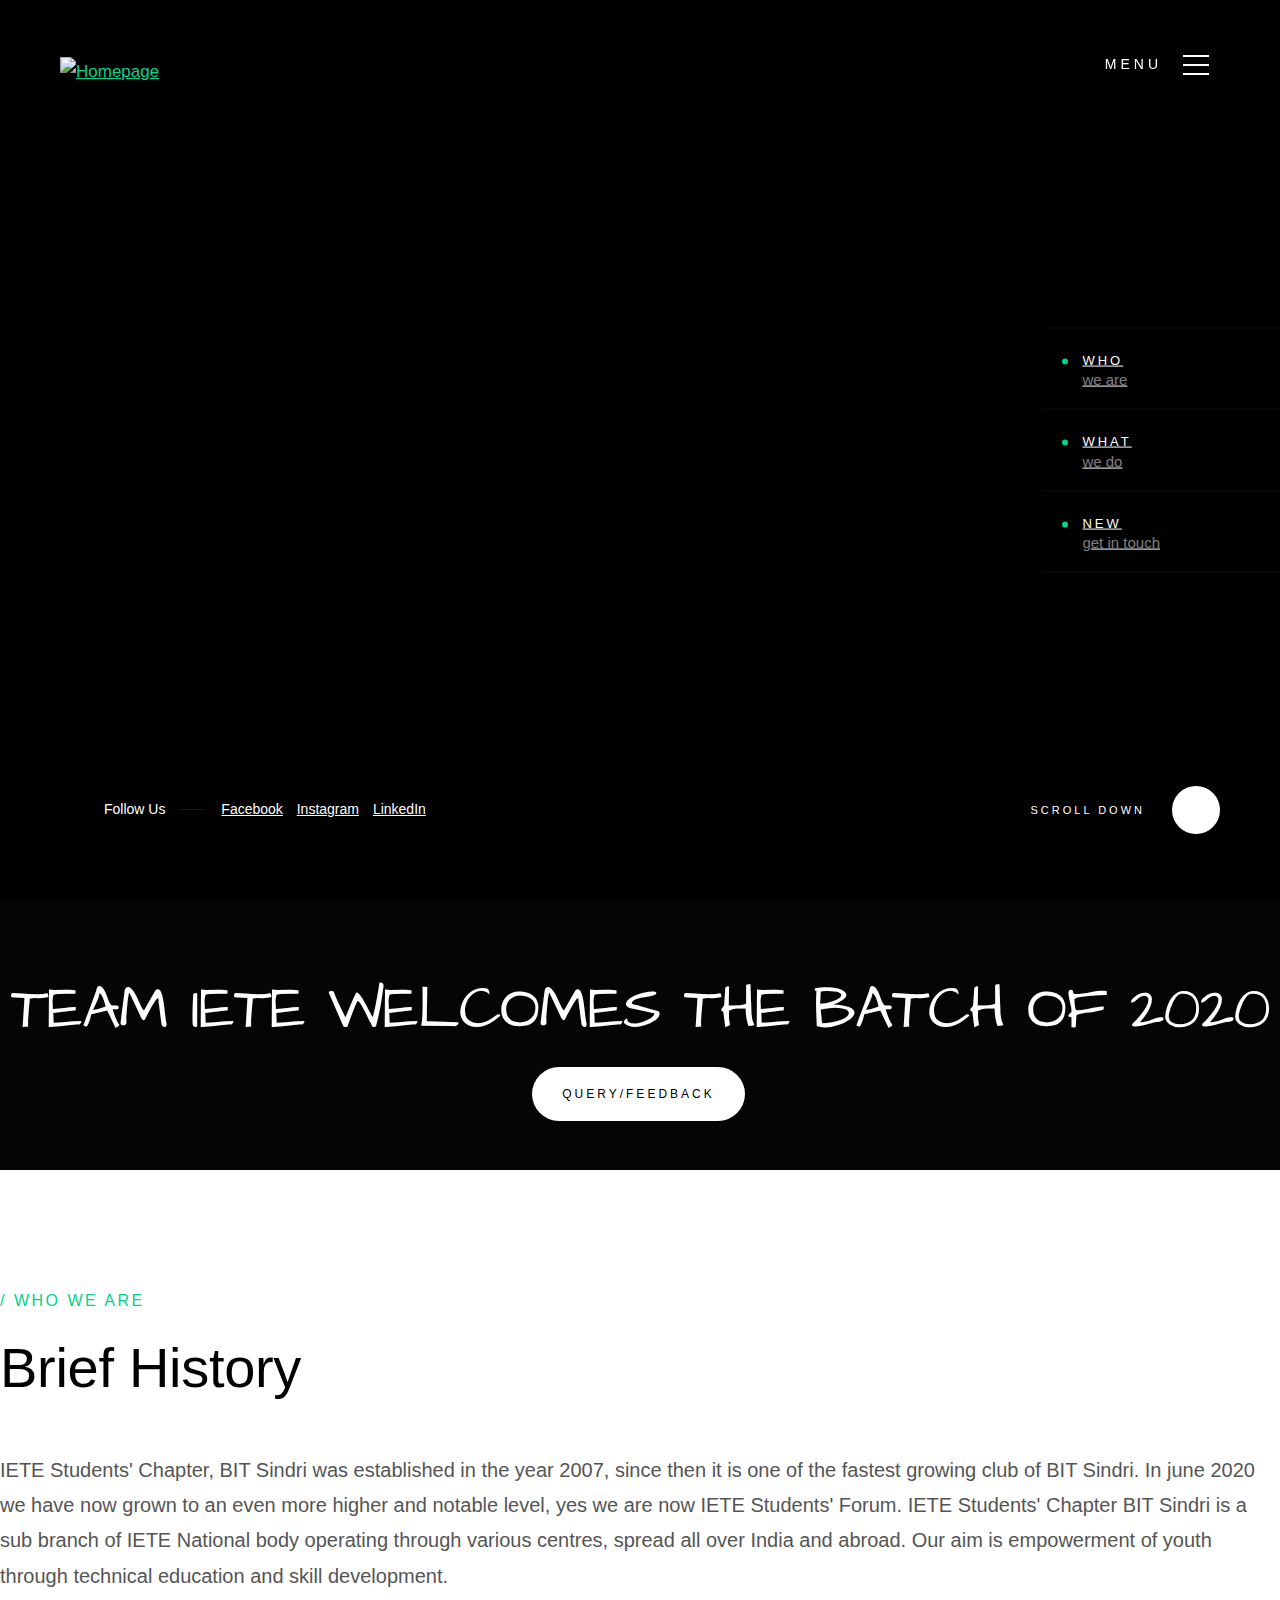
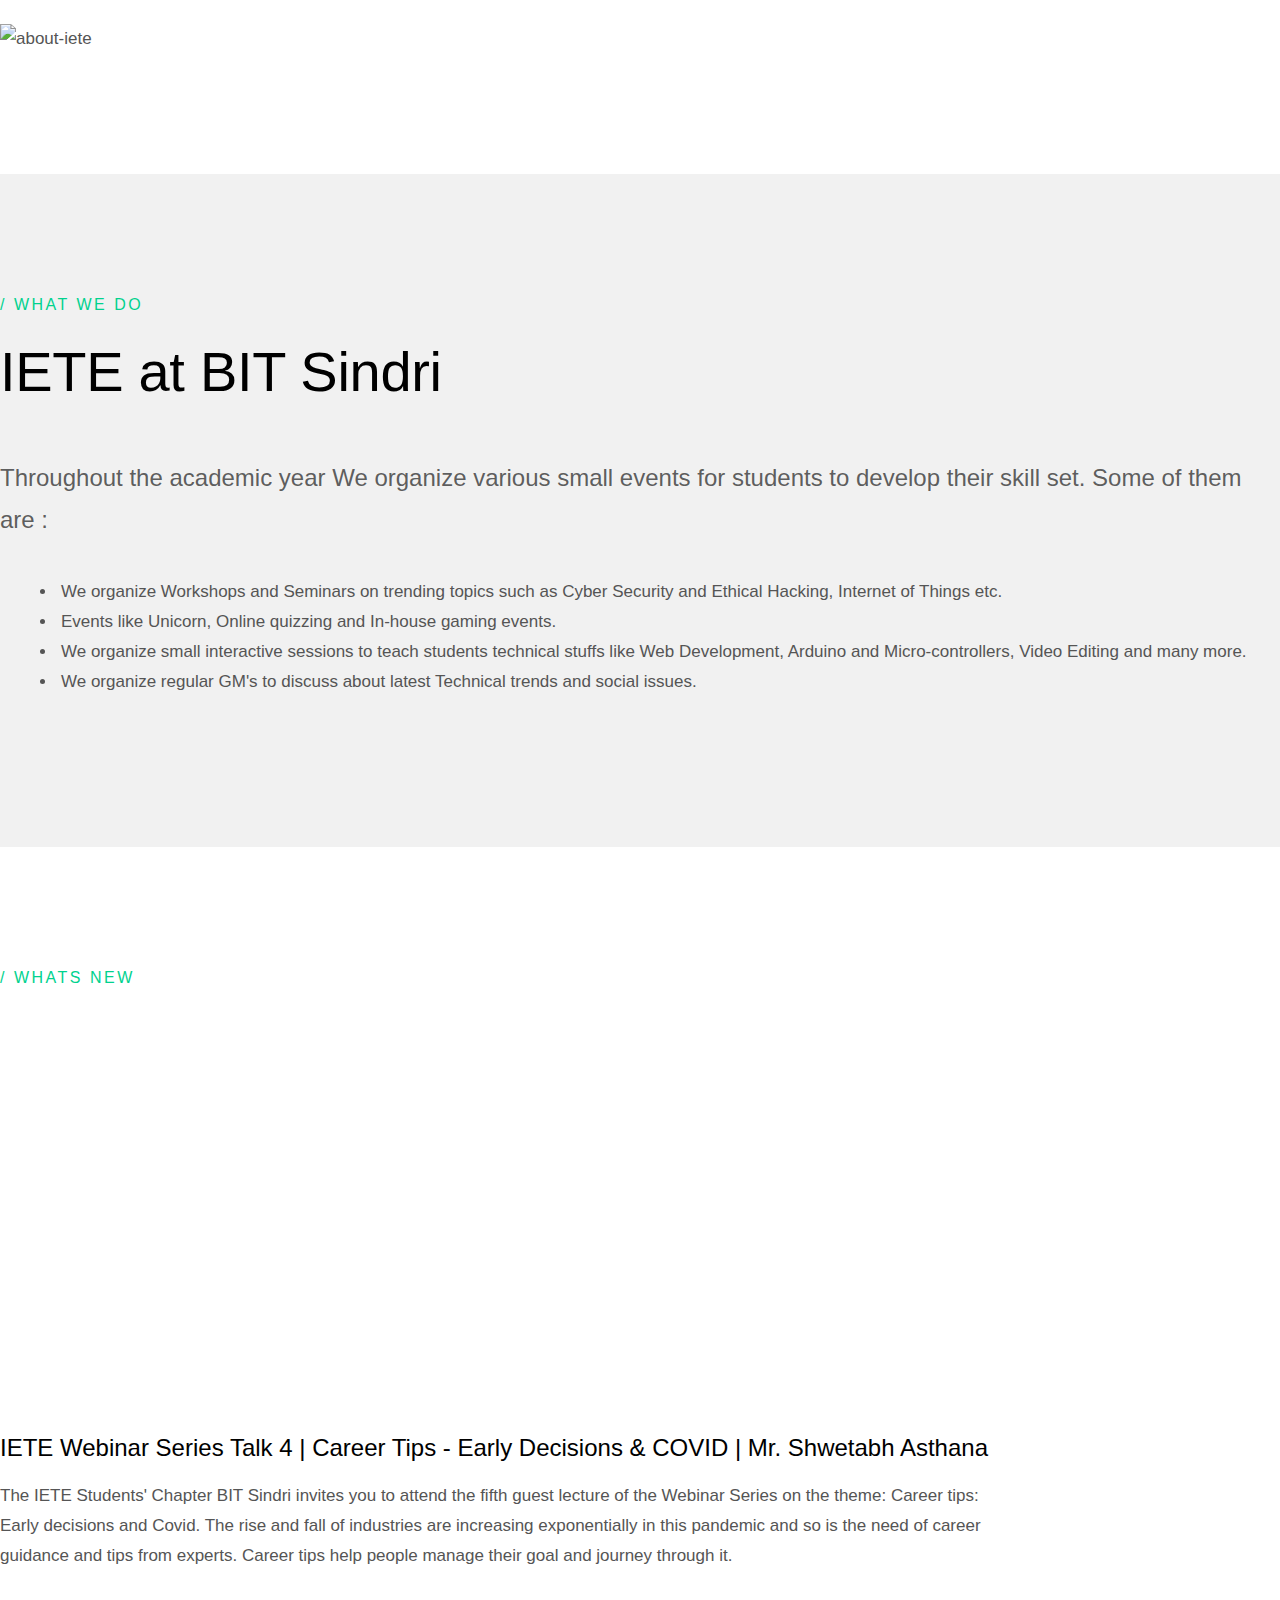
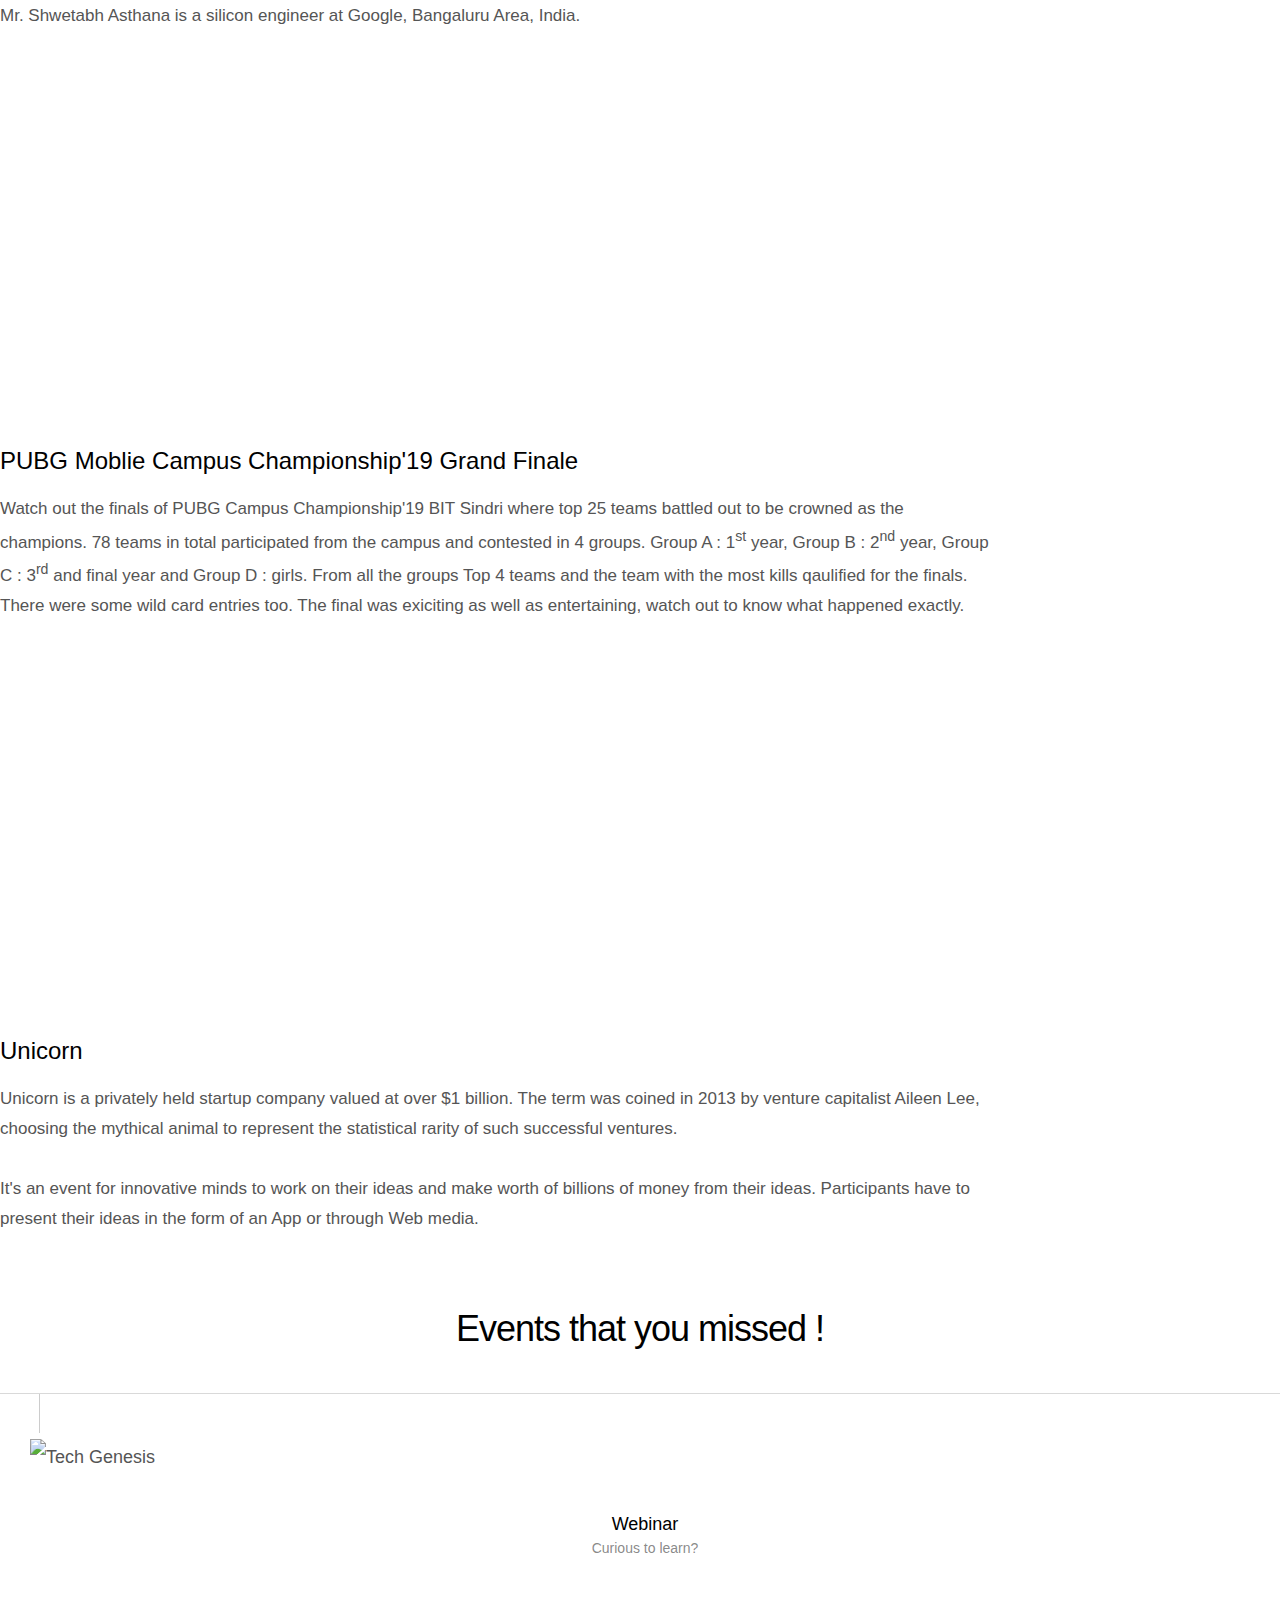
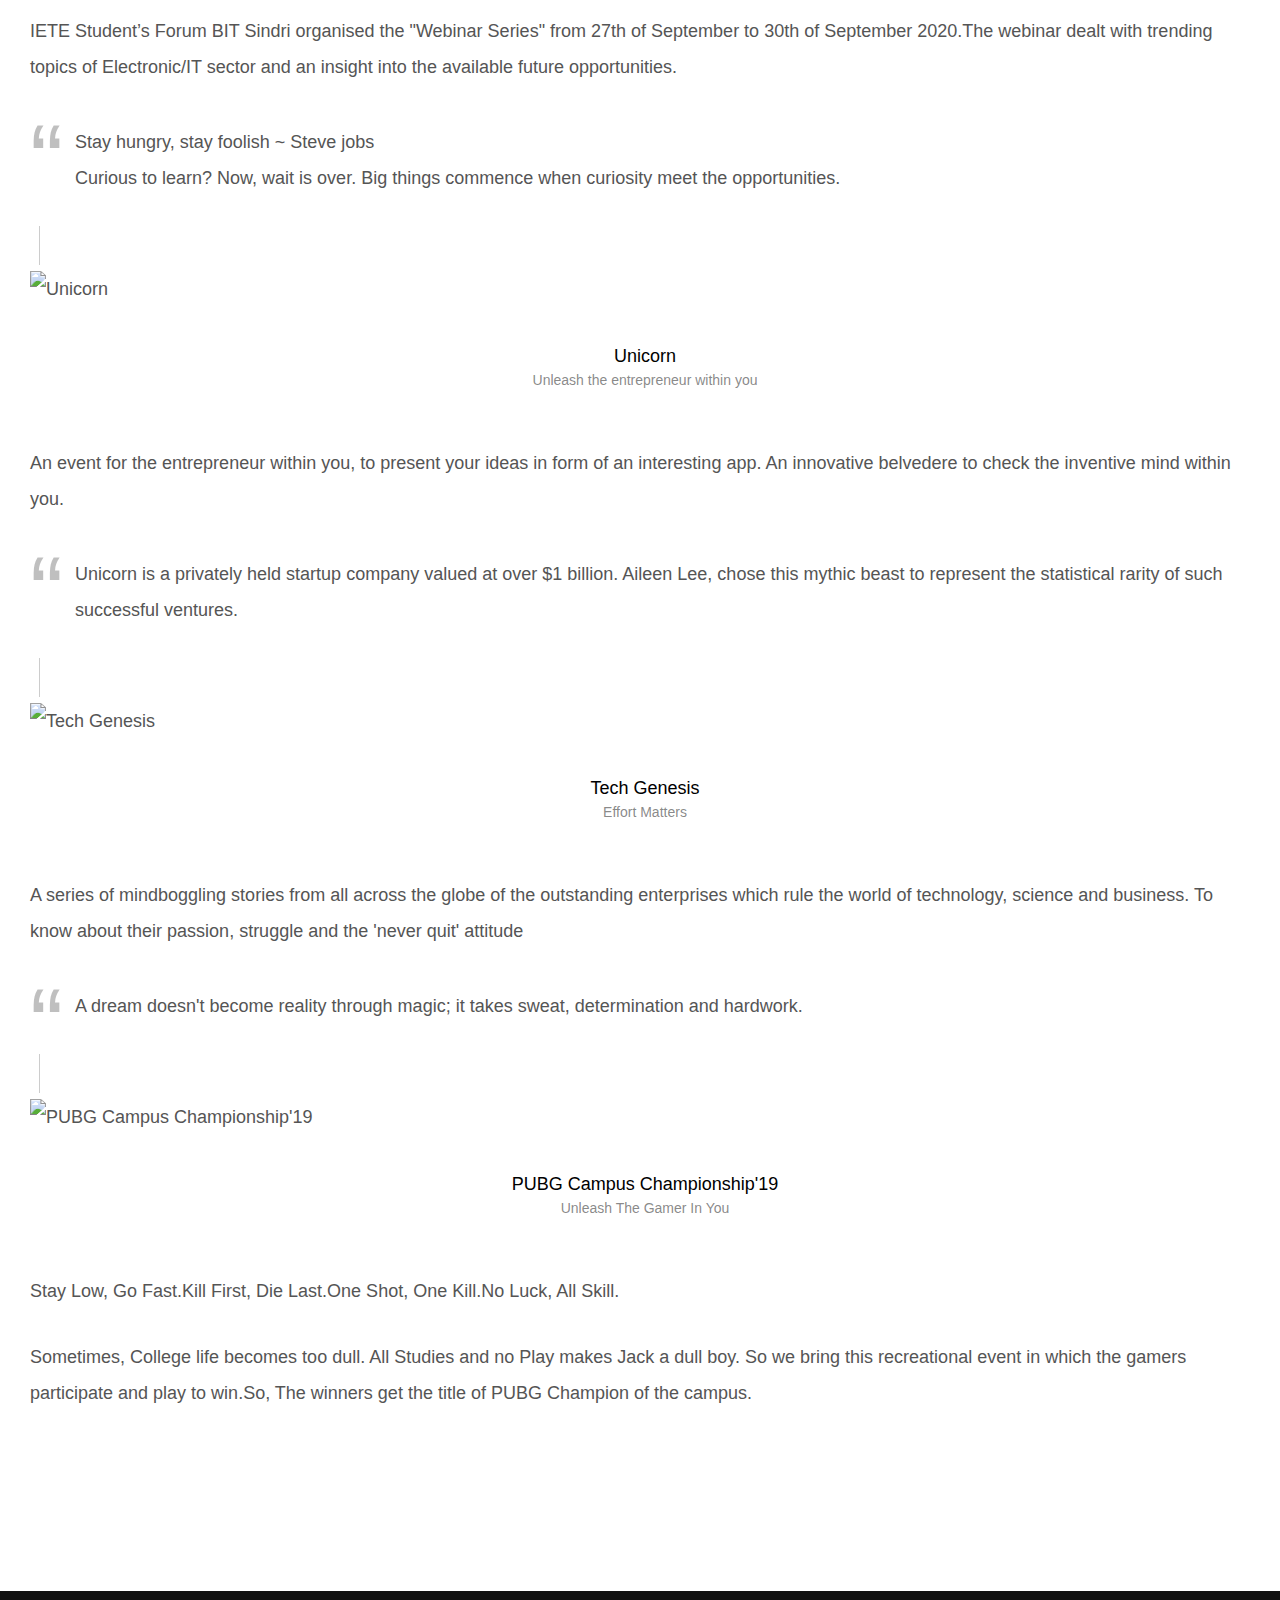
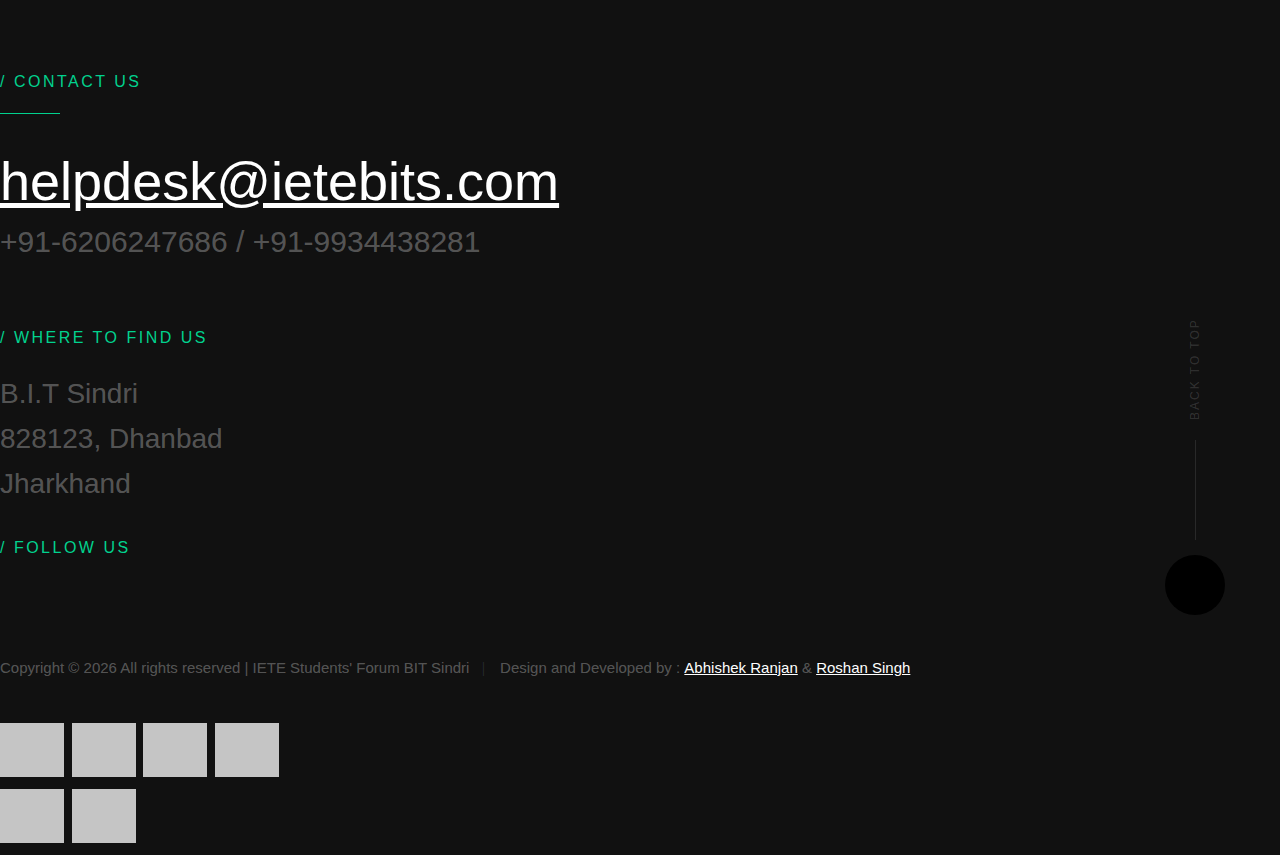
==== index.html @ 744d4c6b "feedback form" ====
<!DOCTYPE html>
<html class="no-js" lang="en">
  <head>
    <!--- basic page needs
    ================================================== -->
    <meta charset="utf-8" />
    <title>IETE Students' Chapter, BIT Sindri</title>
    <meta
      name="description"
      content="Official page of IETE Students' Chapter BIT Sindri, One of the best technical clubs of BIT Sindri and known for organising the Technical mega event of BIT Sindri Tech Udbhav"
    />
    <meta name="author" content="Abhishek Ranjan" />

    <!-- mobile specific metas
    ================================================== -->
    <meta name="viewport" content="width=device-width, initial-scale=1" />

    <!-- CSS
    ================================================== -->
    <link rel="stylesheet" href="css/base.css" />
    <link rel="stylesheet" href="css/vendor.css" />
    <link rel="stylesheet" href="css/main.css" />
    <link rel="stylesheet" href="css/custom.css" />

    <!-- script
    ================================================== -->
    <script src="js/modernizr.js"></script>
    <script src="js/pace.min.js"></script>

    <!-- favicons
    ================================================== -->
    <link rel="shortcut icon" href="iete.ico" type="image/x-icon" />
    <link rel="icon" href="iete.ico" type="image/x-icon" />
    <link rel="preconnect" href="https://fonts.gstatic.com" />
    <link
      href="https://fonts.googleapis.com/css2?family=Architects+Daughter&display=swap"
      rel="stylesheet"
    />
  </head>

  <body id="top">
    <!-- header
    ================================================== -->
    <header class="s-header">
      <div class="header-logo">
        <a class="site-logo" href="index.html">
          <img src="images/logo.png" alt="Homepage" />
        </a>
      </div>
      <!-- end header-logo -->

      <nav class="header-nav">
        <a href="#0" class="header-nav__close" title="close"
          ><span>Close</span></a
        >

        <div class="header-nav__content">
          <h3 style="font-size: 20px">IETE Bits</h3>

          <ul class="header-nav__list">
            <li class="current"><a href="index.html" title="Home">Home</a></li>
            <li><a href="https://blog.ietebits.com/" title="Blog">Blogs</a></li>
            <li><a href="about.html" title="About Us">About Us</a></li>
            <li><a href="members.html" title="Members">Members</a></li>
            <li><a href="events.html" title="Events">Events</a></li>
            <li><a href="gallery.html" title="Gallery">Gallery</a></li>
            <li><a href="contact.html" title="Contact Us">Contact Us</a></li>
            <li><a href="alumni.html" title="Alumni">Our Alumni</a></li>
          </ul>

          <p>
            A positive atmosphere nurtures a positive attitude, which is
            required to take positive action.
          </p>

          <ul class="header-nav__social">
            <li>
              <a href="https://www.facebook.com/ietebits/" target="_blank"
                ><i class="fab fa-facebook"></i
              ></a>
            </li>
            <li>
              <a href="https://www.instagram.com/iete_bits/" target="_blank"
                ><i class="fab fa-instagram"></i
              ></a>
            </li>
            <li>
              <a
                href="https://www.linkedin.com/company/ietebits/"
                target="_blank"
                ><i class="fab fa-linkedin"></i
              ></a>
            </li>
            <li>
              <a
                href="https://www.youtube.com/channel/UC8xo4Ru1Pask-hOM7j_YO-Q"
                target="_blank"
                ><i class="fab fa-youtube"></i
              ></a>
            </li>
          </ul>
        </div>
        <!-- end header-nav__content -->
      </nav>
      <!-- end header-nav -->

      <a class="header-menu-toggle" href="#0">
        <span class="header-menu-icon"></span>
      </a>
    </header>
    <!-- end s-header -->

    <!-- home
    ================================================== -->
    <section
      id="home"
      class="s-home target-section"
      data-parallax="scroll"
      data-image-src="images/hero-bg.jpg"
      data-natural-width="3000"
      data-natural-height="2000"
      data-position-y="top"
    >
      <div class="shadow-overlay"></div>

      <div id="particles-js" class="home-content" style="padding: 0">
        <div class="row home-content__main" style="padding: 0"></div>
        <!-- end home-content__main -->
      </div>
      <!-- end home-content -->

      <ul class="home-sidelinks">
        <li>
          <a class="smoothscroll" href="#about">WHO<span>we are</span></a>
        </li>
        <li>
          <a class="smoothscroll" href="#services">WHAT<span>we do</span></a>
        </li>
        <li>
          <a class="smoothscroll" href="#works">New<span>get in touch</span></a>
        </li>
      </ul>
      <!-- end home-sidelinks -->

      <ul class="home-social">
        <li class="home-social-title">Follow Us</li>
        <li>
          <a href="https://www.facebook.com/ietebits/" target="_blank">
            <i class="fab fa-facebook"></i>
            <span class="home-social-text">Facebook</span>
          </a>
        </li>
        <li>
          <a href="https://www.instagram.com/iete_bits/" target="_blank">
            <i class="fab fa-instagram"></i>
            <span class="home-social-text">Instagram</span>
          </a>
        </li>
        <li>
          <a href="https://www.linkedin.com/company/ietebits/" target="_blank">
            <i class="fab fa-linkedin"></i>
            <span class="home-social-text">LinkedIn</span>
          </a>
        </li>
      </ul>
      <!-- end home-social -->

      <a href="#about" class="home-scroll smoothscroll">
        <span class="home-scroll__text">Scroll Down</span>
        <span class="home-scroll__icon"></span>
      </a>
      <!-- end home-scroll -->
    </section>
    <!-- end s-home -->

    <!-- about
    ================================================== -->
    <section id="welcome">
      <h1 class="welcome">TEAM IETE WELCOMES THE BATCH OF 2020</h1>
      <div class="welcome-btn">
        <button onclick="feedback()">Query/Feedback</button>
      </div>
    </section>
    <section id="about" class="s-about">
      <div class="row section-header" data-aos="fade-up">
        <div class="col-full">
          <h3 class="subhead">Who We Are</h3>
          <h1 class="display-1">Brief History</h1>
        </div>
      </div>
      <!-- end section-header -->

      <div class="row" data-aos="fade-up">
        <div class="col-full">
          <div class="col-half text-center">
            <p style="font-size: 20px">
              IETE Students' Chapter, BIT Sindri was established in the year
              2007, since then it is one of the fastest growing club of BIT
              Sindri. In june 2020 we have now grown to an even more higher and
              notable level, yes we are now IETE Students' Forum. IETE Students'
              Chapter BIT Sindri is a sub branch of IETE National body operating
              through various centres, spread all over India and abroad. Our aim
              is empowerment of youth through technical education and skill
              development.
            </p>
          </div>
          <div class="col-half">
            <img src="images/iete-member.jpg" alt="about-iete" />
          </div>
        </div>
      </div>
      <!-- end about-desc -->
    </section>
    <!-- end s-about -->

    <!-- services
    ================================================== -->
    <section id="services" class="s-services light-gray">
      <div class="row section-header" data-aos="fade-up">
        <div class="col-full">
          <h3 class="subhead">What We Do</h3>
          <h1 class="display-1">IETE at BIT Sindri</h1>
        </div>
      </div>
      <!-- end section-header -->

      <div class="row" data-aos="fade-up">
        <div class="col-full">
          <p class="lead">
            Throughout the academic year We organize various small events for
            students to develop their skill set. Some of them are :
          </p>
          <ul>
            <li>
              We organize Workshops and Seminars on trending topics such as
              Cyber Security and Ethical Hacking, Internet of Things etc.
            </li>
            <li>
              Events like Unicorn, Online quizzing and In-house gaming events.
            </li>
            <li>
              We organize small interactive sessions to teach students technical
              stuffs like Web Development, Arduino and Micro-controllers, Video
              Editing and many more.
            </li>
            <li>
              We organize regular GM's to discuss about latest Technical trends
              and social issues.
            </li>
          </ul>
        </div>
      </div>
      <!-- end about-desc -->
    </section>
    <!-- end s-services -->

    <!-- works
    ================================================== -->
    <section id="works" class="s-works">
      <div class="row section-header" data-aos="fade-up">
        <div class="col-full">
          <h3 class="subhead">Whats New</h3>
          <h1 class="display-1"></h1>
        </div>
      </div>
      <!-- end section-header -->

      <div class="row masonry-wrap" data-aos="fade-up">
        <div class="col-quat">
          <iframe
            width="100%"
            height="315"
            src="https://www.youtube.com/embed/xOhv_L2OkN4"
            frameborder="0"
            allow="accelerometer; autoplay; encrypted-media; gyroscope; picture-in-picture"
            allowfullscreen
          ></iframe>
          <h3>
            IETE Webinar Series Talk 4 | Career Tips - Early Decisions & COVID |
            Mr. Shwetabh Asthana
          </h3>
          <p>
            The IETE Students' Chapter BIT Sindri invites you to attend the
            fifth guest lecture of the Webinar Series on the theme: Career tips:
            Early decisions and Covid. The rise and fall of industries are
            increasing exponentially in this pandemic and so is the need of
            career guidance and tips from experts. Career tips help people
            manage their goal and journey through it.
          </p>
          <p>
            Mr. Shwetabh Asthana is a silicon engineer at Google, Bangaluru
            Area, India.
          </p>
        </div>
        <div class="col-quat">
          <iframe
            width="100%"
            height="315"
            src="https://www.youtube.com/embed/kGQ9BRiXWcU"
            frameborder="0"
            allow="accelerometer; autoplay; encrypted-media; gyroscope; picture-in-picture"
            allowfullscreen
          ></iframe>
          <h3>PUBG Moblie Campus Championship'19 Grand Finale</h3>
          <p>
            Watch out the finals of PUBG Campus Championship'19 BIT Sindri where
            top 25 teams battled out to be crowned as the champions. 78 teams in
            total participated from the campus and contested in 4 groups. Group
            A : 1<sup>st</sup> year, Group B : 2<sup>nd</sup> year, Group C :
            3<sup>rd</sup> and final year and Group D : girls. From all the
            groups Top 4 teams and the team with the most kills qaulified for
            the finals. There were some wild card entries too. The final was
            exiciting as well as entertaining, watch out to know what happened
            exactly.
          </p>
        </div>
        <div class="col-quat">
          <iframe
            width="100%"
            height="315"
            src="https://www.youtube.com/embed/rwH46G588bY"
            frameborder="0"
            allow="accelerometer; autoplay; encrypted-media; gyroscope; picture-in-picture"
            allowfullscreen
          ></iframe>
          <h3>Unicorn</h3>
          <p>
            Unicorn is a privately held startup company valued at over $1
            billion. The term was coined in 2013 by venture capitalist Aileen
            Lee, choosing the mythical animal to represent the statistical
            rarity of such successful ventures.
          </p>
          <p>
            It's an event for innovative minds to work on their ideas and make
            worth of billions of money from their ideas. Participants have to
            present their ideas in the form of an App or through Web media.
          </p>
        </div>
      </div>
      <!-- end masonry-wrap -->

      <div class="testimonials-wrap" data-aos="fade-up">
        <div class="row">
          <div class="col-full testimonials-header">
            <h2 class="h1">Events that you missed !</h2>
          </div>
        </div>

        <div class="row testimonials">
          <div class="col-full testimonials__slider">
            <div class="testimonials__slide">
              <div class="ongoing-events-img">
                <img
                  style="margin: auto; max-height: 370px"
                  src="images/ongoing-events/webinar.jpg"
                  alt="Tech Genesis"
                />
              </div>
              <br />
              <div class="testimonials__author" style="text-align: center">
                Webinar
                <span>Curious to learn?</span>
              </div>
              <br />
              <p>
                IETE Student’s Forum BIT Sindri organised the "Webinar Series"
                from 27th of September to 30th of September 2020.The webinar
                dealt with trending topics of Electronic/IT sector and an
                insight into the available future opportunities.
              </p>
              <blockquote>
                Stay hungry, stay foolish ~ Steve jobs<br />
                Curious to learn? Now, wait is over. Big things commence when
                curiosity meet the opportunities.
              </blockquote>
            </div>
            <!-- end testimonials__slide -->
            <div class="testimonials__slide">
              <div class="ongoing-events-img">
                <img src="images/ongoing-events/unicorn.jpg" alt="Unicorn" />
              </div>
              <br />
              <div class="testimonials__author" style="text-align: center">
                Unicorn
                <span>Unleash the entrepreneur within you</span>
              </div>
              <br />
              <p>
                An event for the entrepreneur within you, to present your ideas
                in form of an interesting app. An innovative belvedere to check
                the inventive mind within you.
              </p>
              <blockquote>
                Unicorn is a privately held startup company valued at over $1
                billion. Aileen Lee, chose this mythic beast to represent the
                statistical rarity of such successful ventures.
              </blockquote>
            </div>
            <!-- end testimonials__slide -->

            <div class="testimonials__slide">
              <div class="ongoing-events-img">
                <img
                  src="images/ongoing-events/tech-genesis.png"
                  alt="Tech Genesis"
                />
              </div>
              <br />
              <div class="testimonials__author" style="text-align: center">
                Tech Genesis
                <span>Effort Matters</span>
              </div>
              <br />
              <p>
                A series of mindboggling stories from all across the globe of
                the outstanding enterprises which rule the world of technology,
                science and business. To know about their passion, struggle and
                the 'never quit' attitude
              </p>
              <blockquote>
                A dream doesn't become reality through magic; it takes sweat,
                determination and hardwork.
              </blockquote>
            </div>
            <!-- end testimonials__slide -->

            <div class="testimonials__slide">
              <div class="ongoing-events-img">
                <img
                  src="images/ongoing-events/pubg.jpg"
                  alt="PUBG Campus Championship'19"
                />
              </div>
              <br />
              <div class="testimonials__author" style="text-align: center">
                PUBG Campus Championship'19
                <span>Unleash The Gamer In You</span>
              </div>
              <br />
              <p>
                Stay Low, Go Fast.Kill First, Die Last.One Shot, One Kill.No
                Luck, All Skill.
              </p>
              <p>
                Sometimes, College life becomes too dull. All Studies and no
                Play makes Jack a dull boy. So we bring this recreational event
                in which the gamers participate and play to win.So, The winners
                get the title of PUBG Champion of the campus.
              </p>
            </div>
            <!-- end testimonials__slide -->
          </div>
          <!-- end testimonials__slider -->
        </div>
        <!-- end testimonials -->
      </div>
      <!-- end testimonials-wrap -->
    </section>
    <!-- end s-works -->

    <!-- stats
    ================================================== --
    <section id="stats" class="s-stats">

        <div class="row stats block-1-4 block-m-1-2 block-mob-full" data-aos="fade-up">
                
            <div class="col-block stats__col ">
                <div class="stats__count">129</div>
                <h5>Awards Received</h5>
            </div>
            <div class="col-block stats__col">
                <div class="stats__count">1507</div>
                <h5>Cups of Coffee</h5>
            </div>
            <div class="col-block stats__col">
                <div class="stats__count">108</div>
                <h5>Projects Completed</h5>
            </div>
            <div class="col-block stats__col">
                <div class="stats__count">103</div>
                <h5>Happy Clients</h5> 
            </div>

        </div> 

    </section>--->
    <!-- end s-stats -->

    <!-- contact
    ================================================== -->
    <section id="contact" class="s-contact">
      <div class="row section-header" data-aos="fade-up">
        <div class="col-full">
          <h3 class="subhead subhead--light">Contact Us</h3>
          <a href="mailto:helpdesk@ietebits.com" class="contact-email"
            >helpdesk@ietebits.com</a
          >
          <span class="contact-number">+91-6206247686 / +91-9934438281</span
          ><br /><br />
        </div>
      </div>
      <!-- end section-header -->

      <div class="row">
        <div class="col-five tab-full contact-secondary" data-aos="fade-up">
          <h3 class="subhead subhead--light">Where To Find Us</h3>

          <p class="contact-address">
            B.I.T Sindri<br />
            828123, Dhanbad<br />
            Jharkhand
          </p>
        </div>
        <!-- end contact-secondary -->

        <div class="col-five tab-full contact-secondary" data-aos="fade-up">
          <h3 class="subhead subhead--light">Follow Us</h3>

          <ul class="contact-social">
            <li>
              <a href="https://www.facebook.com/ietebits/" target="_blank"
                ><i class="fab fa-facebook"></i
              ></a>
            </li>
            <li>
              <a href="https://www.instagram.com/iete_bits/" target="_blank"
                ><i class="fab fa-instagram"></i
              ></a>
            </li>
            <li>
              <a
                href="https://www.linkedin.com/company/ietebits/"
                target="_blank"
                ><i class="fab fa-linkedin"></i
              ></a>
            </li>
            <li>
              <a
                href="https://www.youtube.com/channel/UC8xo4Ru1Pask-hOM7j_YO-Q"
                target="_blank"
                ><i class="fab fa-youtube"></i
              ></a>
            </li>
          </ul>
          <!-- end contact-social -->
          <!---
                <div class="contact-subscribe">
                    <form id="mc-form" class="group mc-form" novalidate="true">
                        <input type="email" value="" name="EMAIL" class="email" id="mc-email" placeholder="Email Address" required="">
                        <input type="submit" name="subscribe" value="Subscribe">
                        <label for="mc-email" class="subscribe-message"></label>
                    </form>
                </div>--->
          <!-- end contact-subscribe -->
        </div>
        <!-- end contact-secondary -->
      </div>
      <!-- end row -->

      <div class="row">
        <div class="col-full cl-copyright">
          <span>
            Copyright &copy;
            <script>
              document.write(new Date().getFullYear());
            </script>
            All rights reserved | IETE Students' Forum BIT Sindri</span
          >
          <span
            >Design and Developed by :
            <a href="https:/facebook.com/ranjan17abhishek">Abhishek Ranjan</a> &
            <a href="https://www.facebook.com/roshanrajput96300"
              >Roshan Singh</a
            ></span
          >
        </div>
      </div>

      <div class="cl-go-top">
        <a class="smoothscroll" title="Back to Top" href="#top"
          ><i class="icon-arrow-up" aria-hidden="true"></i
        ></a>
      </div>
    </section>
    <!-- end s-contact -->

    <!-- photoswipe background
    ================================================== -->
    <div aria-hidden="true" class="pswp" role="dialog" tabindex="-1">
      <div class="pswp__bg"></div>
      <div class="pswp__scroll-wrap">
        <div class="pswp__container">
          <div class="pswp__item"></div>
          <div class="pswp__item"></div>
          <div class="pswp__item"></div>
        </div>

        <div class="pswp__ui pswp__ui--hidden">
          <div class="pswp__top-bar">
            <div class="pswp__counter"></div>
            <button
              class="pswp__button pswp__button--close"
              title="Close (Esc)"
            ></button>
            <button
              class="pswp__button pswp__button--share"
              title="Share"
            ></button>
            <button
              class="pswp__button pswp__button--fs"
              title="Toggle fullscreen"
            ></button>
            <button
              class="pswp__button pswp__button--zoom"
              title="Zoom in/out"
            ></button>
            <div class="pswp__preloader">
              <div class="pswp__preloader__icn">
                <div class="pswp__preloader__cut">
                  <div class="pswp__preloader__donut"></div>
                </div>
              </div>
            </div>
          </div>
          <div
            class="pswp__share-modal pswp__share-modal--hidden pswp__single-tap"
          >
            <div class="pswp__share-tooltip"></div>
          </div>
          <button
            class="pswp__button pswp__button--arrow--left"
            title="Previous (arrow left)"
          ></button>
          <button
            class="pswp__button pswp__button--arrow--right"
            title="Next (arrow right)"
          ></button>
          <div class="pswp__caption">
            <div class="pswp__caption__center"></div>
          </div>
        </div>
      </div>
    </div>
    <!-- end photoSwipe background -->

    <!-- preloader
    ================================================== -->
    <div id="preloader">
      <div id="loader">
        <video autoplay loop>
          <source src="images/loader.mp4" />
        </video>
      </div>
    </div>

    <!-- Java Script
    ================================================== -->
    <script src="js/jquery-3.2.1.min.js"></script>
    <script src="js/plugins.js"></script>
    <script src="js/main.js"></script>
    <script src="js/particles.js"></script>
    <script src="js/app.js"></script>
  </body>
</html>
---- css/main.css ----
/* =================================================================== 
 *
 *  Transcend v1.0 Main Stylesheet
 *  03-19-2018
 *  ------------------------------------------------------------------
 *
 *  TOC:
 *  # base style overrides
 *    ## links
 *  # typography & general theme styles
 *    ## Lists
 *    ## responsive video container
 *    ## floated image
 *    ## tables
 *    ## Spacing 
 *    ## pace.js styles - minimal
 *  # preloader
 *  # forms
 *    ## Style Placeholder Text
 *    ## Change Autocomplete styles in Chrome
 *  # buttons
 *  # additional components
 *    ## alert box
 *    ## additional typo styles
 *    ## skillbars
 *  # reusable and common theme styles
 *    ## display headings
 *  # header styles
 *    ## header logo
 *    ## main navigation
 *    ## mobile menu toggle 
 *  # home
 *    ## home content
 *    ## home sidelinks
 *    ## home scroll
 *    ## home scroll
 *    ## home animations
 *  # about
 *    ## about process
 *  # services
 *    ## services list
 *  # works
 *    ## bricks/masonry
 *  # testimonials
 *  # stats 
 *  # contact 
 *    ## contact social
 *    ## subscribe
 *    ## copyright
 *    ## go to top
 *
 * =================================================================== */

/* ===================================================================
 * # base style overrides
 *
 * ------------------------------------------------------------------- */
html {
  font-size: 10px;
}
@media only screen and (max-width: 400px) {
  html {
    font-size: 9.411764705882353px;
  }
}

html,
body {
  height: 100%;
}

body {
  background: #111111;
  font-family: "metropolis-regular", sans-serif;
  font-size: 1.7rem;
  font-style: normal;
  font-weight: normal;
  line-height: 1.765;
  color: #555555;
  margin: 0;
  padding: 0;
}

/* ------------------------------------------------------------------- 
 * ## links
 * ------------------------------------------------------------------- */
a {
  color: #01d28e;
  -webkit-transition: all 0.3s ease-in-out;
  transition: all 0.3s ease-in-out;
}

a:hover,
a:focus,
a:active {
  color: #26bfb5;
}

a:hover,
a:active {
  outline: 0;
}

/* ===================================================================
 * # typography & general theme styles
 * 
 * ------------------------------------------------------------------- */
h1,
h2,
h3,
h4,
h5,
h6,
.h1,
.h2,
.h3,
.h4,
.h5,
.h6 {
  font-family: "metropolis-semibold", sans-serif;
  color: #000000;
  font-style: normal;
  font-weight: normal;
  text-rendering: optimizeLegibility;
}

h1,
.h1,
h2,
.h2,
h3,
.h3,
h4,
.h4 {
  margin-top: 6rem;
  margin-bottom: 1.8rem;
}

@media only screen and (max-width: 600px) {
  h1,
  .h1,
  h2,
  .h2,
  h3,
  .h3,
  h4,
  .h4 {
    margin-top: 5.1rem;
  }
}

h5,
.h5,
h6,
.h6 {
  margin-top: 4.2rem;
  margin-bottom: 1.5rem;
}

@media only screen and (max-width: 600px) {
  h5,
  .h5,
  h6,
  .h6 {
    margin-top: 3.6rem;
    margin-bottom: 0.9rem;
  }
}

h1,
.h1 {
  font-size: 3.6rem;
  line-height: 1.25;
  letter-spacing: -0.1rem;
}

@media only screen and (max-width: 600px) {
  h1,
  .h1 {
    font-size: 3.3rem;
    letter-spacing: -0.07rem;
  }
}

h2,
.h2 {
  font-size: 3rem;
  line-height: 1.3;
}

h3,
.h3 {
  font-size: 2.4rem;
  line-height: 1.25;
}

h4,
.h4 {
  font-size: 2.1rem;
  line-height: 1.286;
}

h5,
.h5 {
  font-size: 1.7rem;
  line-height: 1.235;
}

h6,
.h6 {
  font-size: 1.4rem;
  line-height: 1.286;
  text-transform: uppercase;
  letter-spacing: 0.16rem;
}

p img {
  margin: 0;
}

p.lead {
  font-family: "metropolis-regular", sans-serif;
  font-size: 2.4rem;
  line-height: 1.75;
  margin-bottom: 3.6rem;
  color: rgba(85, 85, 85, 0.95);
}
@media only screen and (max-width: 1200px) {
  p.lead {
    font-size: 2.2rem;
  }
}
@media only screen and (max-width: 1000px) {
  p.lead {
    font-size: 2.1rem;
  }
}
@media only screen and (max-width: 800px) {
  p.lead {
    font-size: 1.9rem;
  }
}

em,
i,
strong,
b {
  font-size: inherit;
  line-height: inherit;
  font-style: normal;
  font-weight: normal;
}

em,
i {
  font-family: "metropolis-italic", sans-serif;
}

strong,
b {
  font-family: "metropolis-semibold", sans-serif;
  font-weight: normal;
}

small {
  font-size: 1.2rem;
  line-height: inherit;
}

blockquote {
  margin: 3.9rem 0;
  padding-left: 4.5rem;
  position: relative;
}

blockquote:before {
  content: "\201C";
  font-size: 10rem;
  line-height: 0px;
  margin: 0;
  color: rgba(0, 0, 0, 0.25);
  font-family: arial, sans-serif;
  position: absolute;
  top: 3.6rem;
  left: 0;
}

blockquote p {
  font-family: "metropolis-regular", sans-serif;
  padding: 0;
  font-size: 2.1rem;
  line-height: 1.857;
  color: #111111;
}

blockquote cite {
  display: block;
  font-family: "domine-regular", sans-serif;
  font-size: 1.4rem;
  font-style: normal;
  line-height: 1.5;
}

blockquote cite:before {
  content: "\2014 \0020";
}

blockquote cite a,
blockquote cite a:visited {
  color: #626262;
  border: none;
}

abbr {
  font-family: "metropolis-bold", sans-serif;
  font-variant: small-caps;
  text-transform: lowercase;
  letter-spacing: 0.05rem;
  color: #626262;
}

var,
kbd,
samp,
code,
pre {
  font-family: Consolas, "Andale Mono", Courier, "Courier New", monospace;
}

pre {
  padding: 2.4rem 3rem 3rem;
  background: #f1f1f1;
  overflow-x: auto;
}

code {
  font-size: 1.4rem;
  margin: 0 0.2rem;
  padding: 0.3rem 0.6rem;
  white-space: nowrap;
  background: #f1f1f1;
  border: 1px solid #e1e1e1;
  border-radius: 3px;
}

pre > code {
  display: block;
  white-space: pre;
  line-height: 2;
  padding: 0;
  margin: 0;
}

pre.prettyprint > code {
  border: none;
}

del {
  text-decoration: line-through;
}

abbr[title],
dfn[title] {
  border-bottom: 1px dotted;
  cursor: help;
  text-decoration: none;
}

mark {
  background: #ffd900;
  color: #000000;
}

hr {
  border: solid rgba(0, 0, 0, 0.1);
  border-width: 1px 0 0;
  clear: both;
  margin: 2.4rem 0 1.5rem;
  height: 0;
}

/* ------------------------------------------------------------------- 
 * ## Lists
 * ------------------------------------------------------------------- */
ol {
  list-style: decimal;
}

ul {
  list-style: disc;
}

li {
  display: list-item;
}

ol,
ul {
  margin-left: 1.7rem;
}

ul li {
  padding-left: 0.4rem;
}

ul ul,
ul ol,
ol ol,
ol ul {
  margin: 0.6rem 0 0.6rem 1.7rem;
}

ul.disc li {
  display: list-item;
  list-style: none;
  padding: 0 0 0 0.8rem;
  position: relative;
}
ul.disc li::before {
  content: "";
  display: inline-block;
  width: 8px;
  height: 8px;
  border-radius: 50%;
  background: #01d28e;
  position: absolute;
  left: -17px;
  top: 11px;
  vertical-align: middle;
}

dt {
  margin: 0;
  color: #01d28e;
}

dd {
  margin: 0 0 0 2rem;
}

/* ------------------------------------------------------------------- 
 * ## responsive video container
 * ------------------------------------------------------------------- */
.video-container {
  position: relative;
  padding-bottom: 56.25%;
  height: 0;
  overflow: hidden;
}
.video-container iframe,
.video-container object,
.video-container embed,
.video-container video {
  position: absolute;
  top: 0;
  left: 0;
  width: 100%;
  height: 100%;
}

/* ------------------------------------------------------------------- 
 * ## floated image
 * ------------------------------------------------------------------- */
img.pull-right {
  margin: 1.5rem 0 0 3rem;
}

img.pull-left {
  margin: 1.5rem 3rem 0 0;
}

/* ------------------------------------------------------------------- 
 * ## tables
 * ------------------------------------------------------------------- */
table {
  border-width: 0;
  width: 100%;
  max-width: 100%;
  font-family: "metropolis-regular", sans-serif;
}

th,
td {
  padding: 1.5rem 3rem;
  text-align: left;
  border-bottom: 1px solid #e8e8e8;
}

th {
  color: #000000;
  font-family: "metropolis-semibold", sans-serif;
  font-weight: normal;
}

td {
  line-height: 1.5;
}

th:first-child,
td:first-child {
  padding-left: 0;
}

th:last-child,
td:last-child {
  padding-right: 0;
}

.table-responsive {
  overflow-x: auto;
  -webkit-overflow-scrolling: touch;
}

/* ------------------------------------------------------------------- 
 * ## Spacing 
 * ------------------------------------------------------------------- */
button,
.btn {
  margin-bottom: 1.2rem;
}

fieldset {
  margin-bottom: 1.5rem;
}

input,
textarea,
select,
pre,
blockquote,
figure,
table,
p,
ul,
ol,
dl,
form,
.video-container,
.cl-custom-select {
  margin-bottom: 3rem;
}

/* ------------------------------------------------------------------- 
 * ## pace.js styles - minimal
 * ------------------------------------------------------------------- */
.pace {
  -webkit-pointer-events: none;
  pointer-events: none;
  -webkit-user-select: none;
  -moz-user-select: none;
  user-select: none;
}

.pace-inactive {
  display: none;
}

.pace .pace-progress {
  background: #01d28e;
  position: fixed;
  z-index: 900;
  top: 0;
  right: 100%;
  width: 100%;
  height: 4px;
}

.oldie .pace {
  display: none;
}

/* ===================================================================
 * # preloader
 *
 * -------------------------------------------------------------------*/
#preloader {
  position: fixed;
  top: 0;
  left: 0;
  right: 0;
  bottom: 0;
  background: #050505;
  z-index: 800;
  height: 100%;
  width: 100%;
}

.no-js #preloader,
.oldie #preloader {
  display: none;
}

#loader {
  position: absolute;
  left: 50%;
  top: 50%;
  width: 200px;
  height: 200px;
  margin: -100px 0 0 -100px;
  padding: 0;
}

#loader:before {
  border-top: 6px solid rgba(255, 255, 255, 0.1);
  border-right: 6px solid rgba(255, 255, 255, 0.1);
  border-bottom: 6px solid rgba(255, 255, 255, 0.1);
  border-left: 6px solid #01d28e;
  -webkit-animation: load 1.1s infinite linear;
  animation: load 1.1s infinite linear;
  display: block;
  border-radius: 50%;
  width: 60px;
  height: 60px;
}

@-webkit-keyframes load {
  0% {
    -webkit-transform: rotate(0deg);
    transform: rotate(0deg);
  }
  100% {
    -webkit-transform: rotate(360deg);
    transform: rotate(360deg);
  }
}
@keyframes load {
  0% {
    -webkit-transform: rotate(0deg);
    transform: rotate(0deg);
  }
  100% {
    -webkit-transform: rotate(360deg);
    transform: rotate(360deg);
  }
}

/* ===================================================================
 * # forms
 *
 * ------------------------------------------------------------------- */
fieldset {
  border: none;
}

input[type="email"],
input[type="number"],
input[type="search"],
input[type="text"],
input[type="tel"],
input[type="url"],
input[type="password"],
textarea,
select {
  display: block;
  height: 6rem;
  padding: 1.5rem 2.4rem;
  border: 0;
  outline: none;
  color: #151515;
  font-family: "metropolis-regular", sans-serif;
  font-size: 1.5rem;
  line-height: 3rem;
  max-width: 100%;
  background: rgba(0, 0, 0, 0.12);
  -webkit-transition: all 0.3s ease-in-out;
  transition: all 0.3s ease-in-out;
}

.cl-custom-select {
  position: relative;
  padding: 0;
}
.cl-custom-select select {
  -webkit-appearance: none;
  -moz-appearance: none;
  -ms-appearance: none;
  -o-appearance: none;
  appearance: none;
  text-indent: 0.01px;
  text-overflow: "";
  margin: 0;
  line-height: 3rem;
  vertical-align: middle;
}
.cl-custom-select select option {
  padding-left: 2rem;
  padding-right: 2rem;
}
.cl-custom-select select::-ms-expand {
  display: none;
}
.cl-custom-select::after {
  border-bottom: 2px solid rgba(0, 0, 0, 0.5);
  border-right: 2px solid rgba(0, 0, 0, 0.5);
  content: "";
  display: block;
  height: 8px;
  width: 8px;
  margin-top: -7px;
  pointer-events: none;
  position: absolute;
  right: 2.4rem;
  top: 50%;
  -webkit-transform-origin: 66% 66%;
  -ms-transform-origin: 66% 66%;
  transform-origin: 66% 66%;
  -webkit-transform: rotate(45deg);
  -ms-transform: rotate(45deg);
  transform: rotate(45deg);
  -webkit-transition: all 0.15s ease-in-out;
  transition: all 0.15s ease-in-out;
}

/* IE9 and below */
.oldie .cl-custom-select::after {
  display: none;
}

textarea {
  min-height: 25rem;
}

input[type="email"]:focus,
input[type="number"]:focus,
input[type="search"]:focus,
input[type="text"]:focus,
input[type="tel"]:focus,
input[type="url"]:focus,
input[type="password"]:focus,
textarea:focus,
select:focus {
  color: #000000;
}

label,
legend {
  font-family: "metropolis-semibold", sans-serif;
  font-size: 1.4rem;
  font-weight: normal;
  margin-bottom: 0.9rem;
  line-height: 1.714;
  color: #000000;
  display: block;
}

input[type="checkbox"],
input[type="radio"] {
  display: inline;
}

label > .label-text {
  display: inline-block;
  margin-left: 1rem;
  font-family: "metropolis-regular", sans-serif;
  font-weight: normal;
  line-height: inherit;
}

label > input[type="checkbox"],
label > input[type="radio"] {
  margin: 0;
  position: relative;
  top: 0.15rem;
}

/* ------------------------------------------------------------------- 
 * ## Style Placeholder Text
 * ------------------------------------------------------------------- */
::-webkit-input-placeholder {
  color: #626262;
}

:-moz-placeholder {
  color: #626262;
  /* Firefox 18- */
}

::-moz-placeholder {
  color: #626262;
  /* Firefox 19+ */
}

:-ms-input-placeholder {
  color: #626262;
}

.placeholder {
  color: #626262 !important;
}

/* ------------------------------------------------------------------- 
 * ## Change Autocomplete styles in Chrome
 * ------------------------------------------------------------------- */
input:-webkit-autofill,
input:-webkit-autofill:hover,
input:-webkit-autofill:focus input:-webkit-autofill,
textarea:-webkit-autofill,
textarea:-webkit-autofill:hover textarea:-webkit-autofill:focus,
select:-webkit-autofill,
select:-webkit-autofill:hover,
select:-webkit-autofill:focus {
  -webkit-text-fill-color: #01d28e;
  transition: background-color 5000s ease-in-out 0s;
}

/* ===================================================================
 * # buttons
 *
 * ------------------------------------------------------------------- */
.btn,
button,
input[type="submit"],
input[type="reset"],
input[type="button"] {
  display: inline-block;
  font-family: "metropolis-semibold", sans-serif;
  font-size: 1.2rem;
  text-transform: uppercase;
  letter-spacing: 0.3rem;
  height: 5.4rem;
  line-height: 5rem;
  padding: 0 3rem;
  margin: 0 0.3rem 1.2rem 0;
  color: #000000;
  text-decoration: none;
  text-align: center;
  white-space: nowrap;
  cursor: pointer;
  -webkit-transition: all 0.3s ease-in-out;
  transition: all 0.3s ease-in-out;
  background-color: #c5c5c5;
  border: 0.2rem solid #c5c5c5;
}

.btn:hover,
button:hover,
input[type="submit"]:hover,
input[type="reset"]:hover,
input[type="button"]:hover,
.btn:focus,
button:focus,
input[type="submit"]:focus,
input[type="reset"]:focus,
input[type="button"]:focus {
  background-color: #b8b8b8;
  border-color: #b8b8b8;
  color: #000000;
  outline: 0;
}

/* button primary
 * ------------------------------------------------- */
.btn.btn--primary,
button.btn--primary,
input[type="submit"].btn--primary,
input[type="reset"].btn--primary,
input[type="button"].btn--primary {
  background: #01d28e;
  border-color: #01d28e;
  color: #ffffff;
}

.btn.btn--primary:hover,
button.btn--primary:hover,
input[type="submit"].btn--primary:hover,
input[type="reset"].btn--primary:hover,
input[type="button"].btn--primary:hover,
.btn.btn--primary:focus,
button.btn--primary:focus,
input[type="submit"].btn--primary:focus,
input[type="reset"].btn--primary:focus,
input[type="button"].btn--primary:focus {
  background: #b51271;
  border-color: #b51271;
}

/* button modifiers
 * ------------------------------------------------- */
.btn.full-width,
button.full-width {
  width: 100%;
  margin-right: 0;
}

.btn--medium,
button.btn--medium {
  height: 5.7rem !important;
  line-height: 5.3rem !important;
}

.btn--large,
button.btn--large {
  height: 6rem !important;
  line-height: 5.6rem !important;
}

.btn--stroke,
button.btn--stroke {
  background: transparent !important;
  border: 0.2rem solid #000000;
  color: #000000;
}

.btn--stroke:hover,
button.btn--stroke:hover {
  background: #000000 !important;
  border: 0.2rem solid #000000;
  color: #ffffff;
}

.btn--pill,
button.btn--pill {
  padding-left: 3rem !important;
  padding-right: 3rem !important;
  border-radius: 1000px !important;
}

button::-moz-focus-inner,
input::-moz-focus-inner {
  border: 0;
  padding: 0;
}

/* =================================================================== 
 * # additional components
 *
 * ------------------------------------------------------------------- */

/* ------------------------------------------------------------------- 
 * ## alert box
 * ------------------------------------------------------------------- */
.alert-box {
  padding: 2.1rem 4rem 2.1rem 3rem;
  position: relative;
  margin-bottom: 3rem;
  border-radius: 3px;
  font-family: "metropolis-semibold", sans-serif;
  font-size: 1.5rem;
  line-height: 1.6;
}
.alert-box__close {
  position: absolute;
  right: 1.8rem;
  top: 1.8rem;
  cursor: pointer;
}
.alert-box__close.fa {
  font-size: 12px;
}
.alert-box--error {
  background-color: #ffd1d2;
  color: #e65153;
}
.alert-box--success {
  background-color: #c8e675;
  color: #758c36;
}
.alert-box--info {
  background-color: #d7ecfb;
  color: #4a95cc;
}
.alert-box--notice {
  background-color: #fff099;
  color: #bba31b;
}

/* ------------------------------------------------------------------- 
 * ## additional typo styles
 * ------------------------------------------------------------------- */

/* drop cap 
 * ----------------------------------------------- */
.drop-cap:first-letter {
  float: left;
  margin: 0;
  padding: 1.5rem 0.6rem 0 0;
  font-size: 8.4rem;
  font-family: "metropolis-bold", sans-serif;
  font-weight: normal;
  line-height: 6rem;
  text-indent: 0;
  background: transparent;
  color: #000000;
}

/* line definition style 
 * ----------------------------------------------- */
.lining dt,
.lining dd {
  display: inline;
  margin: 0;
}
.lining dt + dt:before,
.lining dd + dt:before {
  content: "\A";
  white-space: pre;
}
.lining dd + dd:before {
  content: ", ";
}
.lining dd + dd:before {
  content: ", ";
}
.lining dd:before {
  content: ": ";
  margin-left: -0.2em;
}

/* dictionary definition style 
 * ----------------------------------------------- */
.dictionary-style dt {
  display: inline;
  counter-reset: definitions;
}
.dictionary-style dt + dt:before {
  content: ", ";
  margin-left: -0.2em;
}
.dictionary-style dd {
  display: block;
  counter-increment: definitions;
}
.dictionary-style dd:before {
  content: counter(definitions, decimal) ". ";
}

/** 
 * Pull Quotes
 * -----------
 * markup:
 *
 * <aside class="pull-quote">
 *		<blockquote>
 *			<p></p>
 *		</blockquote>
 *	</aside>
 *
 * --------------------------------------------------------------------- */
.pull-quote {
  position: relative;
  padding: 2.1rem 3rem 2.1rem 0px;
}
.pull-quote:before,
.pull-quote:after {
  height: 1em;
  position: absolute;
  font-size: 10rem;
  font-family: Arial, Sans-Serif;
  color: rgba(0, 0, 0, 0.25);
}
.pull-quote:before {
  content: "\201C";
  top: -3.6rem;
  left: 0;
}
.pull-quote:after {
  content: "\201D";
  bottom: 3.6rem;
  right: 0;
}
.pull-quote blockquote {
  margin: 0;
}
.pull-quote blockquote:before {
  content: none;
}

/** 
 * Stats Tab
 * ---------
 * markup:
 *
 * <ul class="stats-tabs">
 *		<li><a href="#">[value]<em>[name]</em></a></li>
 *	</ul>
 *
 * Extend this object into your markup.
 *
 * --------------------------------------------------------------------- */
.stats-tabs {
  padding: 0;
  margin: 3rem 0;
}
.stats-tabs li {
  display: inline-block;
  margin: 0 1.5rem 3rem 0;
  padding: 0 1.5rem 0 0;
  border-right: 1px solid rgba(0, 0, 0, 0.2);
}
.stats-tabs li:last-child {
  margin: 0;
  padding: 0;
  border: none;
}
.stats-tabs li a {
  display: inline-block;
  font-size: 2.5rem;
  font-family: "metropolis-bold", sans-serif;
  font-weight: normal;
  border: none;
  color: #000000;
}
.stats-tabs li a:hover {
  color: #01d28e;
}
.stats-tabs li a em {
  display: block;
  margin: 0.6rem 0 0 0;
  font-size: 1.4rem;
  font-family: "metropolis-regular", sans-serif;
  color: #626262;
}

/* ------------------------------------------------------------------- 
 * ## skillbars 
 * ------------------------------------------------------------------- */
.skill-bars {
  list-style: none;
  margin: 6rem 0 3rem;
}
.skill-bars li {
  height: 0.6rem;
  background: #c9c9c9;
  width: 100%;
  margin-bottom: 6.9rem;
  padding: 0;
  position: relative;
}
.skill-bars li strong {
  position: absolute;
  left: 0;
  top: -3rem;
  font-family: "metropolis-semibold", sans-serif;
  color: #000000;
  text-transform: uppercase;
  letter-spacing: 0.2rem;
  font-size: 1.4rem;
  line-height: 2.4rem;
}
.skill-bars li .progress {
  background: #000000;
  position: relative;
  height: 100%;
}
.skill-bars li .progress span {
  position: absolute;
  right: 0;
  top: -3.6rem;
  display: block;
  font-family: "metropolis-regular", sans-serif;
  color: #ffffff;
  font-size: 1.1rem;
  line-height: 1;
  background: #000000;
  padding: 0.6rem 0.6rem;
  border-radius: 3px;
}
.skill-bars li .progress span::after {
  position: absolute;
  left: 50%;
  bottom: -5px;
  margin-left: -5px;
  border-right: 5px solid transparent;
  border-left: 5px solid transparent;
  border-top: 5px solid #000000;
  content: "";
}
.skill-bars li .percent5 {
  width: 5%;
}
.skill-bars li .percent10 {
  width: 10%;
}
.skill-bars li .percent15 {
  width: 15%;
}
.skill-bars li .percent20 {
  width: 20%;
}
.skill-bars li .percent25 {
  width: 25%;
}
.skill-bars li .percent30 {
  width: 30%;
}
.skill-bars li .percent35 {
  width: 35%;
}
.skill-bars li .percent40 {
  width: 40%;
}
.skill-bars li .percent45 {
  width: 45%;
}
.skill-bars li .percent50 {
  width: 50%;
}
.skill-bars li .percent55 {
  width: 55%;
}
.skill-bars li .percent60 {
  width: 60%;
}
.skill-bars li .percent65 {
  width: 65%;
}
.skill-bars li .percent70 {
  width: 70%;
}
.skill-bars li .percent75 {
  width: 75%;
}
.skill-bars li .percent80 {
  width: 80%;
}
.skill-bars li .percent85 {
  width: 85%;
}
.skill-bars li .percent90 {
  width: 90%;
}
.skill-bars li .percent95 {
  width: 95%;
}
.skill-bars li .percent100 {
  width: 100%;
}

/* ===================================================================
 * # reusable and common theme styles
 *
 * ------------------------------------------------------------------- */
.wide {
  max-width: 1400px;
}

.narrow {
  max-width: 800px;
}

.light-gray {
  background-color: #f1f1f1;
}

/**** welcome *****/
@keyframes mv-welcome {
  0% {
    transform: translateX(50px);
  }

  100% {
    transform: translateX(-50px);
  }
}

#welcome {
  background-image: url(../images/iete-member.jpg);
  background-repeat: no-repeat;
  background-attachment: fixed;
  background-position: center;
  background-size: cover;
  height: 30vh;
  position: relative;
  z-index: -1;
}

#welcome::after {
  content: "";
  background: black;
  position: absolute;
  top: 0;
  left: 0;
  width: 100%;
  height: 30vh;
  opacity: 70%;
  z-index: -2;
}

.welcome {
  background: none;
  display: table;
  margin: auto;
  padding: 72px 0 0;
  font-family: "Architects Daughter", cursive;
  font-size: 6rem;
  color: white;
  animation: mv-welcome 2s ease-in-out infinite alternate-reverse both;
}

.welcome-btn {
  display: table;
  margin: auto;
  margin-top: 20px;
}

.welcome-btn button {
  background-color: white;
  color: black;
  border-radius: 100px;
  border: none;
}

@media (max-width: 649px) {
  @keyframes mv-welcome {
    0% {
      transform: translateX(50px);
    }

    100% {
      transform: translateX(-10px);
    }
  }
  .welcome {
    padding: 0;
  }

  #welcome {
    height: 58vh;
  }
  #welcome::after {
    height: 58vh;
  }
}

/* ------------------------------------------------------------------- 
 * ## display headings
 * ------------------------------------------------------------------- */
.display-1 {
  font-family: "domine-bold", sans-serif;
  font-size: 6rem;
  line-height: 1.3;
  letter-spacing: 0;
  color: #000000;
  letter-spacing: -0.03rem;
  margin-top: 0;
  margin-bottom: 4.8rem;
}
.display-1--light {
  color: #ffffff;
}

.subhead {
  font-family: "metropolis-semibold", sans-serif;
  font-size: 1.6rem;
  line-height: 1.3125;
  text-transform: uppercase;
  letter-spacing: 0.25rem;
  color: #01d28e;
  margin-top: 0;
  margin-bottom: 2.1rem;
}
.subhead::before {
  content: "/ ";
}

/* ------------------------------------------------------------------- 
 * responsive:
 * display headings
 * ------------------------------------------------------------------- */
@media only screen and (max-width: 1400px) {
  .display-1 {
    font-size: 5.6rem;
  }
}
@media only screen and (max-width: 1200px) {
  .display-1 {
    font-size: 5.2rem;
  }
}
@media only screen and (max-width: 950px) {
  .display-1 {
    font-size: 4.6rem;
  }
}
@media only screen and (max-width: 800px) {
  .display-1 {
    font-size: 4.2rem;
    margin-bottom: 4.2rem;
  }

  .subhead {
    font-size: 1.5rem;
  }
}
@media only screen and (max-width: 700px) {
  .display-1 {
    font-size: 4rem;
  }
}
@media only screen and (max-width: 600px) {
  .display-1 {
    font-size: 3.6rem;
  }
}
@media only screen and (max-width: 500px) {
  .display-1 {
    font-size: 3.3rem;
  }

  .subhead {
    font-size: 1.4rem;
  }
}
@media only screen and (max-width: 400px) {
  .display-1 {
    font-size: 3rem;
  }
}

/* ===================================================================
 * # header styles
 *
 * ------------------------------------------------------------------- */
.s-header {
  z-index: 500;
  width: 100%;
  height: 96px;
  background-color: transparent;
  position: absolute;
  top: 24px;
}

/* -------------------------------------------------------------------
 * ## header logo
 * ------------------------------------------------------------------- */
.header-logo {
  z-index: 501;
  display: inline-block;
  margin: 0;
  padding: 0;
  position: absolute;
  left: 110px;
  top: 50%;
  -webkit-transform: translateY(-50%);
  -ms-transform: translateY(-50%);
  transform: translateY(-50%);
}
.header-logo a {
  display: block;
  padding: 0;
  outline: 0;
  border: none;
  -webkit-transition: all 0.3s ease-in-out;
  transition: all 0.3s ease-in-out;
}
.header-logo img {
  width: 200px;
}

/* ------------------------------------------------------------------- 
 * ## main navigation 
 * ------------------------------------------------------------------- */
.header-nav {
  z-index: 900;
  font-family: "metropolis-regular", sans-serif;
  font-size: 1.3rem;
  line-height: 1.846;
  padding: 3.6rem 3rem 3.6rem 3.6rem;
  height: 100%;
  width: 280px;
  background: #0c0c0c;
  color: rgba(255, 255, 255, 0.25);
  overflow-y: auto;
  overflow-x: hidden;
  position: fixed;
  right: 0;
  top: 0;
  -webkit-transition: all 0.5s ease;
  transition: all 0.5s ease;
  -webkit-transform: translateZ(0);
  -webkit-backface-visibility: hidden;
  -webkit-transform: translateX(100%);
  -ms-transform: translateX(100%);
  transform: translateX(100%);
  visibility: hidden;
}
.header-nav a,
.header-nav a:visited {
  color: rgba(255, 255, 255, 0.5);
}
.header-nav a:hover,
.header-nav a:focus,
.header-nav a:active {
  color: white;
}
.header-nav h3 {
  font-family: "metropolis-semibold", sans-serif;
  font-size: 11px;
  line-height: 1.363;
  text-transform: uppercase;
  letter-spacing: 0.25rem;
  margin-bottom: 4.8rem;
  margin-top: 0.9rem;
  color: #01d28e;
}
.header-nav p {
  margin-bottom: 2.7rem;
}

.header-nav__content {
  background: #0c0c0c;
  position: relative;
  left: 50px;
  opacity: 0;
  visibility: hidden;
}

.header-nav__list {
  font-family: "metropolis-regular", sans-serif;
  font-size: 1.6rem;
  margin: 3.6rem 0 3rem 0;
  padding: 0 0 1.8rem 0;
  list-style: none;
  counter-reset: ctr;
}
.header-nav__list li {
  border-top: 1px solid rgba(255, 255, 255, 0.04);
  line-height: 4.8rem;
  position: relative;
}
.header-nav__list li:last-child {
  border-bottom: 1px solid rgba(255, 255, 255, 0.04);
}
.header-nav__list a {
  display: block;
  color: #ffffff;
  position: relative;
  padding-left: 3.5rem;
}
.header-nav__list a::before {
  content: counter(ctr, decimal-leading-zero) ".";
  counter-increment: ctr;
  font-family: "metropolis-regular", sans-serif;
  font-size: 11px;
  color: rgba(255, 255, 255, 0.25);
  -webkit-transition: all 0.5s ease-in-out;
  transition: all 0.5s ease-in-out;
  position: absolute;
  left: 3px;
  top: 0;
}
.header-nav__list a:hover::before {
  color: #01d28e;
}

.header-nav__social {
  list-style: none;
  display: inline-block;
  font-size: 1.8rem;
  margin: 0;
}
.header-nav__social li {
  display: inline-block;
  margin-right: 12px;
  padding-left: 0;
}
.header-nav__social li a {
  color: rgba(255, 255, 255, 0.15);
}
.header-nav__social li a:hover,
.header-nav__social li a:focus {
  color: white;
}
.header-nav__social li:last-child {
  margin: 0;
}

.header-nav__close {
  z-index: 800;
  display: block;
  background-color: rgba(0, 0, 0, 0.3);
  height: 30px;
  width: 30px;
  border-radius: 3px;
  position: absolute;
  top: 36px;
  right: 30px;
  font: 0/0 a;
  text-shadow: none;
  color: transparent;
}
.header-nav__close span::before,
.header-nav__close span::after {
  content: "";
  display: block;
  height: 2px;
  width: 12px;
  background-color: #ffffff;
  position: absolute;
  top: 50%;
  left: 9px;
  margin-top: -1px;
}
.header-nav__close span::before {
  -webkit-transform: rotate(-45deg);
  -ms-transform: rotate(-45deg);
  transform: rotate(-45deg);
}
.header-nav__close span::after {
  -webkit-transform: rotate(45deg);
  -ms-transform: rotate(45deg);
  transform: rotate(45deg);
}

/* menu is open
 * ----------------------------------------------- */
.menu-is-open .header-nav {
  -webkit-transform: translateX(0);
  -ms-transform: translateX(0);
  transform: translateX(0);
  visibility: visible;
  -webkit-overflow-scrolling: touch;
}
.menu-is-open .header-nav .header-nav__content {
  opacity: 1;
  visibility: visible;
  -webkit-transition-property: all;
  transition-property: all;
  -webkit-transition-duration: 0.5s;
  transition-duration: 0.5s;
  -webkit-transition-timing-function: ease-in-out;
  transition-timing-function: ease-in-out;
  -webkit-transition-delay: 0.3s;
  transition-delay: 0.3s;
  left: 0;
}

/* ------------------------------------------------------------------- 
 * ## mobile menu toggle 
 * ------------------------------------------------------------------- */
.header-menu-toggle {
  position: fixed;
  right: 110px;
  top: 42px;
  width: 48px;
  height: 45px;
  line-height: 45px;
  font-family: "metropolis-regular", sans-serif;
  font-size: 1.4rem;
  text-transform: uppercase;
  letter-spacing: 0.4rem;
  color: #ffffff;
  -webkit-transition: all 0.5s ease-in-out;
  transition: all 0.5s ease-in-out;
}
.header-menu-toggle::before {
  display: inline-block;
  content: "Menu";
  height: 45px;
  left: auto;
  text-align: right;
  padding-left: 15px;
  padding-right: 10px;
  position: absolute;
  top: 0;
  right: 100%;
}
.header-menu-toggle.opaque {
  background-color: #000000;
}
.header-menu-toggle.opaque::before {
  display: none;
}
.header-menu-toggle:hover,
.header-menu-toggle:focus,
.header-menu-toggle:active {
  color: #01d28e;
}

.header-menu-icon {
  display: block;
  width: 26px;
  height: 2px;
  margin-top: -1px;
  right: auto;
  bottom: auto;
  background-color: white;
  position: absolute;
  left: 11px;
  top: 50%;
}
.header-menu-icon::before,
.header-menu-icon::after {
  content: "";
  width: 100%;
  height: 100%;
  background-color: inherit;
  position: absolute;
  left: 0;
}
.header-menu-icon::before {
  top: -9px;
}
.header-menu-icon::after {
  bottom: -9px;
}

/* ------------------------------------------------------------------- 
 * responsive:
 * header
 * ------------------------------------------------------------------- */
@media only screen and (max-width: 1600px) {
  .header-logo {
    left: 60px;
  }

  .header-menu-toggle {
    right: 60px;
  }
}
@media only screen and (max-width: 800px) {
  .header-logo {
    left: 40px;
  }

  .header-menu-toggle {
    right: 40px;
  }
}
@media only screen and (max-width: 600px) {
  .s-header {
    height: 90px;
    top: 12px;
  }

  .header-logo {
    left: 30px;
  }
  .header-logo img {
    width: 180px;
  }

  .header-menu-toggle {
    right: 25px;
    top: 30px;
  }
}
@media only screen and (max-width: 500px) {
  .header-menu-toggle::before {
    display: none;
  }
}
@media only screen and (max-width: 400px) {
  .s-header {
    top: 6px;
  }

  .header-logo {
    left: 25px;
  }
  .header-logo img img {
    width: 141px;
  }

  .header-menu-toggle {
    top: 24px;
    right: 20px;
  }
}

/* ===================================================================
 * # home
 *
 * ------------------------------------------------------------------- */
.s-home {
  width: 100%;
  height: 100%;
  min-height: 786px;
  background-color: transparent;
  position: relative;
  display: table;
}
.s-home .shadow-overlay {
  position: absolute;
  top: 0;
  left: 0;
  width: 100%;
  height: 100%;
  opacity: 0.4;
  background: linear-gradient(to right, black 0%, black 20%, transparent 100%);
}
.s-home::before {
  display: block;
  content: "";
  position: absolute;
  top: 0;
  left: 0;
  width: 100%;
  height: 100%;
  opacity: 0.65;
  background-color: #000000;
}

.no-js .s-home {
  background: #000000;
}

/* ------------------------------------------------------------------- 
 * ## home content
 * ------------------------------------------------------------------- */
.home-content {
  display: table-cell;
  width: 100%;
  height: 100%;
  vertical-align: middle;
  padding-bottom: 15.6rem;
  overflow: hidden;
  position: relative;
}
.home-content h1 {
  font-family: "domine-bold", sans-serif;
  font-size: 9rem;
  line-height: 1.1;
  margin-top: 0;
  color: #ffffff;
}
.home-content h1 + p {
  font-family: "metropolis-light", sans-serif;
  font-size: 3.8rem;
  line-height: 1.421;
  color: rgba(255, 255, 255, 0.8);
  margin-top: 2.4rem;
  padding-left: 10rem;
  position: relative;
}
.home-content h1 + p::before {
  content: "";
  display: block;
  width: 6.5rem;
  height: 1px;
  background-color: #01d28e;
  position: absolute;
  left: 6px;
  top: 2.7rem;
}

.home-content__main {
  padding-top: 15rem;
  padding-right: 20rem;
  position: relative;
}

/* ------------------------------------------------------------------- 
 * ## home sidelinks
 * ------------------------------------------------------------------- */
.home-sidelinks {
  list-style: none;
  font-family: "metropolis-regular", sans-serif;
  font-size: 1.4rem;
  line-height: 1.714;
  text-transform: uppercase;
  letter-spacing: 0.3rem;
  margin: 0;
  -webkit-transform: translateY(-50%);
  -ms-transform: translateY(-50%);
  transform: translateY(-50%);
  position: absolute;
  top: 50%;
  right: 0;
}
.home-sidelinks li {
  display: block;
  padding: 0;
  text-align: left;
  background-color: rgba(0, 0, 0, 0.2);
  border-top: 1px solid rgba(255, 255, 255, 0.05);
  -webkit-transition: all 0.5s ease-in-out;
  transition: all 0.5s ease-in-out;
  position: relative;
}
.home-sidelinks li:last-child {
  border-bottom: 1px solid rgba(255, 255, 255, 0.05);
}
.home-sidelinks li::before {
  content: "";
  display: block;
  height: 6px;
  width: 6px;
  background-color: #01d28e;
  border-radius: 50%;
  position: absolute;
  top: 3rem;
  left: 2rem;
}
.home-sidelinks a {
  display: block;
  padding: 2.1rem 15rem 2.1rem 4rem;
  color: #ffffff;
}
.home-sidelinks span {
  display: block;
  font-family: "metropolis-regular", sans-serif;
  font-size: 1.5rem;
  line-height: 1.6rem;
  color: rgba(255, 255, 255, 0.5);
  text-transform: none;
  letter-spacing: 0;
}
.home-sidelinks li:hover {
  background-color: rgba(0, 0, 0, 0.5);
  border-top: 1px solid rgba(0, 0, 0, 0.1);
}

/* ------------------------------------------------------------------- 
 * ## home scroll
 * ------------------------------------------------------------------- */
.home-scroll {
  height: 4.8rem;
  position: absolute;
  right: 110px;
  bottom: 6.6rem;
}
.home-scroll__text {
  display: inline-block;
  font-family: "metropolis-semibold", sans-serif;
  font-size: 11px;
  line-height: 4.8rem;
  text-transform: uppercase;
  letter-spacing: 0.3rem;
  color: #ffffff;
  border-bottom: 1px solid transparent;
  -webkit-transition: all 0.3s ease-in-out;
  transition: all 0.3s ease-in-out;
  position: relative;
  right: 7.5rem;
}
.home-scroll__icon {
  display: block;
  height: 4.8rem;
  width: 4.8rem;
  background-color: #ffffff;
  background-image: url(../images/icons/icon-arrow-down.svg);
  background-position: center center;
  background-repeat: no-repeat;
  background-size: 10px 15px;
  border-radius: 50%;
  -webkit-transition: all 0.3s ease-in-out;
  transition: all 0.3s ease-in-out;
  position: absolute;
  top: 0;
  right: 0;
}
.home-scroll:hover .home-scroll__text {
  border-bottom: 1px solid #ffffff;
}

.no-svg .home-scroll__icon {
  background-image: url(../images/icons/png/icon-arrow-down.png);
}

/* ------------------------------------------------------------------- 
 * ## home scroll
 * ------------------------------------------------------------------- */
.home-social {
  list-style: none;
  font-size: 14px;
  line-height: 4.8rem;
  margin: 0;
  color: #ffffff;
  position: absolute;
  bottom: 6.6rem;
  left: 110px;
}
.home-social a {
  color: #ffffff;
  border-bottom: 1px solid transparent;
  -webkit-transition: all 0.5s ease-in-out;
  transition: all 0.5s ease-in-out;
}
.home-social a:hover {
  border-bottom: 1px solid #ffffff;
}
.home-social i {
  display: none;
}
.home-social .home-social-title {
  font-family: "metropolis-semibold", sans-serif;
  padding-right: 4rem;
  margin-right: 0.8rem;
  position: relative;
}
.home-social .home-social-title::after {
  display: block;
  content: "";
  width: 2.4rem;
  height: 1px;
  background-color: rgba(255, 255, 255, 0.1);
  position: absolute;
  right: 0;
  top: 50%;
}
.home-social li {
  display: inline-block;
  position: relative;
  margin-right: 0.6rem;
}
.home-social li a {
  display: block;
}
.home-social li:last-child {
  margin-right: 0;
}

/* animate .home-content__main
 * ------------------------------------------------------------------- */
html.cl-preload .home-content__main {
  opacity: 0;
}

html.cl-loaded .home-content__main {
  animation-duration: 2s;
  -webkit-animation-name: fadeIn;
  animation-name: fadeIn;
}

html.no-csstransitions .home-content__main {
  opacity: 1;
}

/* ------------------------------------------------------------------- 
 * ## home animations
 * ------------------------------------------------------------------- */
/* fade in */
@-webkit-keyframes fadeIn {
  from {
    opacity: 0;
    -webkit-transform: translate3d(0, 150%, 0);
    -ms-transform: translate3d(0, 150%, 0);
    transform: translate3d(0, 150%, 0);
  }
  to {
    opacity: 1;
    -webkit-transform: translate3d(0, 0, 0);
    -ms-transform: translate3d(0, 0, 0);
    transform: translate3d(0, 0, 0);
  }
}
@keyframes fadeIn {
  from {
    opacity: 0;
    -webkit-transform: translate3d(0, 150%, 0);
    -ms-transform: translate3d(0, 150%, 0);
    transform: translate3d(0, 150%, 0);
  }
  to {
    opacity: 1;
    -webkit-transform: translate3d(0, 0, 0);
    -ms-transform: translate3d(0, 0, 0);
    transform: translate3d(0, 0, 0);
  }
}
/* fade out */
@-webkit-keyframes fadeOut {
  from {
    opacity: 1;
  }
  to {
    opacity: 0;
    -webkit-transform: translate3d(0, -150%, 0);
    -ms-transform: translate3d(0, -150%, 0);
    transform: translate3d(0, -150%, 0);
  }
}
@keyframes fadeOut {
  from {
    opacity: 1;
  }
  to {
    opacity: 0;
    -webkit-transform: translate3d(0, -150%, 0);
    -ms-transform: translate3d(0, -150%, 0);
    transform: translate3d(0, -150%, 0);
  }
}

/* ------------------------------------------------------------------- 
 * responsive:
 * home
 * ------------------------------------------------------------------- */
@media only screen and (max-width: 1600px) {
  .home-content h1 {
    font-size: 8.8rem;
  }
  .home-content h1 + p {
    font-size: 3.6rem;
  }

  .home-content__main {
    padding-top: 18rem;
  }

  .home-sidelinks {
    font-size: 1.3rem;
  }

  .home-scroll {
    right: 60px;
  }

  .home-social {
    left: 60px;
  }
}
@media only screen and (max-width: 1500px) {
  .home-content h1 {
    font-size: 8.6rem;
  }

  .home-content__main {
    max-width: 1100px;
  }
}
@media only screen and (max-width: 1400px) {
  .home-content h1 {
    font-size: 7.8rem;
  }
  .home-content h1 + p {
    font-size: 3rem;
  }
  .home-content h1 + p::before {
    top: 2.4rem;
  }

  .home-content__main {
    max-width: 1000px;
  }

  .home-sidelinks a {
    padding: 2.1rem 12rem 2.1rem 4rem;
  }
}
@media only screen and (max-width: 1200px) {
  .home-content h1 {
    font-size: 7.2rem;
  }
  .home-content h1 + p {
    font-size: 2.4rem;
    padding-right: 2rem;
    padding-left: 8rem;
  }
  .home-content h1 + p::before {
    width: 5.5rem;
    top: 1.8rem;
  }
  .home-content br {
    display: none;
  }

  .home-content__main {
    max-width: 850px;
  }

  .home-sidelinks a {
    padding: 1.8rem 6rem 1.8rem 4rem;
  }
}
@media only screen and (max-width: 1000px) {
  .home-content__main {
    max-width: 650px;
    padding-right: 0;
  }

  .home-sidelinks {
    display: none;
  }
}
@media only screen and (max-width: 900px) {
  .home-content h1 {
    font-size: 7rem;
  }
}
@media only screen and (max-width: 800px) {
  .home-content h1 {
    font-size: 6.5rem;
  }

  .home-content__main {
    max-width: 580px;
  }

  .home-scroll {
    right: 40px;
  }
  .home-scroll__text {
    display: none;
  }

  .home-social {
    left: 40px;
  }
}
@media only screen and (max-width: 700px) {
  .home-content h1 {
    font-size: 5.5rem;
  }
  .home-content h1 + p {
    font-size: 2.2rem;
    padding-right: 0;
  }
  .home-content h1 + p::before {
    top: 1.6rem;
  }

  .home-content__main {
    max-width: 480px;
  }
}
@media only screen and (max-width: 600px) {
  .home-content h1 {
    font-size: 5.4rem;
  }
  .home-content h1 + p {
    padding-top: 3rem;
    padding-left: 0;
  }
  .home-content h1 + p::before {
    left: 0;
    top: 0;
  }

  .home-content__main {
    width: auto;
    padding-left: 35px;
    padding-right: 35px;
  }

  .home-social {
    left: 30px;
    bottom: 6rem;
    bottom: 6rem;
  }
  .home-social i {
    display: inline;
  }
  .home-social .home-social-text {
    display: none;
  }

  .home-scroll {
    right: 30px;
    bottom: 6rem;
  }
  .home-scroll__icon {
    height: 4.2rem;
    width: 4.2rem;
  }
}
@media only screen and (max-width: 500px) {
  .home-content h1 {
    font-size: 5rem;
  }
  .home-content h1 + p {
    padding-top: 2.8rem;
  }

  .s-home {
    min-height: 642px;
  }
}
@media only screen and (max-width: 450px) {
  .home-content h1 {
    font-size: 4.6rem;
  }
  .home-content h1 + p {
    padding-top: 2.4rem;
  }
}
@media only screen and (max-width: 400px) {
  .s-home {
    min-height: 630px;
  }

  .home-content h1 {
    font-size: 4.2rem;
  }
  .home-content h1 + p {
    padding-top: 2.1rem;
  }

  .home-content__main {
    padding-left: 25px;
    padding-right: 25px;
  }

  .home-social {
    font-size: 13px;
    left: 25px;
  }
  .home-social .home-social-title {
    padding-right: 0.6rem;
  }
  .home-social .home-social-title::after {
    display: none;
  }

  .home-scroll {
    right: 25px;
  }
}

/* ===================================================================
 * # about
 *
 * ------------------------------------------------------------------- */
.s-about {
  padding-top: 12rem;
  padding-bottom: 12rem;
  background-color: #ffffff;
  position: relative;
}

/* ------------------------------------------------------------------- 
 * ## about process
 * ------------------------------------------------------------------- */
.process {
  margin-top: 4.2rem;
  position: relative;
}
.process__vline-left,
.process__vline-right {
  display: block;
  width: 1px;
  height: 100%;
  background-color: rgba(0, 0, 0, 0.15);
  position: absolute;
}
.process__vline-left {
  top: 0;
  left: calc(20px + 24px);
}
.process__vline-right {
  top: 0;
  left: calc(50% + 20px + 24px);
}
.process h4 {
  font-size: 2.8rem;
  line-height: 1.5;
  margin-top: 0;
  position: relative;
}
.process__col {
  position: relative;
  min-height: 24.6rem;
}
.process__col::before {
  content: attr(data-item);
  display: block;
  font-family: "metropolis-semibold", sans-serif;
  font-size: 2.1rem;
  text-align: center;
  color: #ffffff;
  background-color: #26bfb5;
  height: 48px;
  width: 48px;
  line-height: 48px;
  border-radius: 50%;
  box-shadow: 0 0 0 18px #ffffff;
  position: absolute;
  left: 20px;
  top: 0;
}
.process__text {
  margin-left: 7.5rem;
  padding-right: 30px;
}

/* ------------------------------------------------------------------- 
 * responsive:
 * about
 * ------------------------------------------------------------------- */
@media only screen and (max-width: 1200px) {
  .s-about {
    padding-top: 12rem;
    padding-bottom: 12rem;
  }

  .process__vline-left {
    left: calc(15px + 22px);
  }
  .process__vline-right {
    left: calc(50% + 15px + 22px);
  }
  .process h4 {
    font-size: 2.6rem;
  }
  .process__col::before {
    height: 45px;
    width: 45px;
    line-height: 45px;
    font-size: 1.8rem;
    left: 15px;
  }
  .process__text {
    margin-left: 6.8rem;
    padding-right: 0;
  }
}
@media only screen and (max-width: 800px) {
  .s-about {
    padding-top: 12rem;
    padding-bottom: 12rem;
  }

  .process {
    margin-top: 3rem;
  }
  .process__vline-right {
    display: none;
  }
  .process__col {
    min-height: 0;
  }
  .process__col::before {
    top: -3px;
  }
}
@media only screen and (max-width: 600px) {
  .process__vline-left {
    left: calc(10px + 22px);
  }
  .process__col::before {
    top: -3px;
    left: 10px;
  }
  .process h4 {
    font-size: 2.4rem;
  }
}
@media only screen and (max-width: 400px) {
  .s-about {
    padding-top: 9.6rem;
  }

  .process h4 {
    font-size: 2.2rem;
    padding-left: 5.4rem;
    margin-bottom: 1.8rem;
  }
  .process__vline-left {
    display: none;
  }
  .process__col {
    margin-bottom: 4.2rem;
  }
  .process__col::before {
    height: 36px;
    width: 36px;
    line-height: 36px;
    font-size: 1.6rem;
    top: -3px;
    left: 0;
    position: inherit;
  }
  .process__text {
    margin-left: 0;
  }
}

/* ===================================================================
 * # services
 *
 * ------------------------------------------------------------------- */
.s-services {
  padding-top: 12rem;
  padding-bottom: 12rem;
  color: #555555;
  position: relative;
}

/* ------------------------------------------------------------------- 
 * ## services list
 * ------------------------------------------------------------------- */
.services-list {
  margin-top: 6rem;
}
.services-list .service-item {
  margin-bottom: 1.5rem;
}
.services-list .service-item h3 {
  margin-top: 0;
  margin-bottom: 1.8rem;
}
.services-list .service-icon {
  color: #26bfb5;
  font-size: 4.8rem;
}

/* ------------------------------------------------------------------- 
 * responsive:
 * services
 * ------------------------------------------------------------------- */
@media only screen and (max-width: 1200px) {
  .s-services {
    padding-top: 15rem;
    padding-bottom: 15rem;
  }

  .services-list [class*="col-"]:nth-child(2n + 1) {
    padding-right: 30px;
  }
  .services-list [class*="col-"]:nth-child(2n + 2) {
    padding-left: 30px;
  }
}
@media only screen and (max-width: 800px) {
  .s-services {
    padding-top: 12rem;
    padding-bottom: 12rem;
  }

  .services-list {
    margin-top: 3rem;
  }
  .services-list .service-icon {
    font-size: 4.5rem;
  }
  .services-list [class*="col-"]:nth-child(n) {
    padding: 0 15px;
  }
}
@media only screen and (max-width: 600px) {
  .services-list [class*="col-"]:nth-child(n) {
    padding: 0 10px;
  }
}
@media only screen and (max-width: 400px) {
  .s-services {
    padding-top: 9.6rem;
  }

  .services-list [class*="col-"]:nth-child(n) {
    padding: 0;
  }
}

/* ===================================================================
 * # works
 *
 * ------------------------------------------------------------------- */
.s-works {
  background: #ffffff;
  padding: 12rem 0 15rem;
  position: relative;
}

/* ------------------------------------------------------------------- 
 * ## bricks/masonry
 * ------------------------------------------------------------------- */
.masonry-wrap {
  margin-top: 6rem;
  max-width: none;
  width: 1380px;
}

.masonry:after {
  content: "";
  display: table;
  clear: both;
}
.masonry .grid-sizer,
.masonry__brick {
  width: 460px;
}
.masonry__brick {
  float: left;
  padding: 0;
}

.item-folio {
  position: relative;
  overflow: hidden;
}

.item-folio__thumb img {
  vertical-align: top;
  -webkit-transition: all 0.5s ease-in-out;
  transition: all 0.5s ease-in-out;
}
.item-folio__thumb a {
  display: block;
}
.item-folio__thumb a::before {
  z-index: 1;
  display: block;
  background-color: rgba(255, 255, 255, 0.7);
  content: "";
  opacity: 0;
  visibility: hidden;
  position: absolute;
  top: 0;
  left: 0;
  width: 100%;
  height: 100%;
  -webkit-transition: all 0.5s ease-in-out;
  transition: all 0.5s ease-in-out;
}
.item-folio__thumb a::after {
  z-index: 1;
  content: "...";
  font-family: georgia, serif;
  font-size: 3rem;
  color: #000000;
  display: block;
  height: 30px;
  width: 30px;
  line-height: 30px;
  margin-left: -15px;
  margin-top: -15px;
  position: absolute;
  left: 50%;
  top: 50%;
  text-align: center;
  opacity: 0;
  visibility: hidden;
  -webkit-transition: all 0.5s ease-in-out;
  transition: all 0.5s ease-in-out;
  -webkit-transform: scale(0.5);
  -ms-transform: scale(0.5);
  transform: scale(0.5);
}

.item-folio__text {
  z-index: 2;
  position: absolute;
  left: 0;
  bottom: 3.6rem;
  padding: 0 3rem;
  -webkit-transform: translate3d(0, -100%, 0);
  -ms-transform: translate3d(0, -100%, 0);
  transform: translate3d(0, -100%, 0);
  opacity: 0;
  visibility: hidden;
  -webkit-transition: all 0.5s ease-in-out;
  transition: all 0.5s ease-in-out;
}

.item-folio__title {
  color: #000000;
  font-size: 1.8rem;
  margin: 0;
}

.item-folio__cat {
  color: black;
  font-family: "metropolis-regular", sans-serif;
  font-size: 1.5rem;
  margin-bottom: 0;
}

.item-folio__caption {
  display: none;
}

.item-folio__project-link {
  z-index: 500;
  display: block;
  font-family: "metropolis-semibold", sans-serif;
  font-size: 1.3rem;
  color: #ffffff;
  background-color: #000000;
  padding: 0.6rem 1.2rem;
  position: absolute;
  top: 3rem;
  left: 3rem;
  opacity: 0;
  visibility: hidden;
  -webkit-transform: translate3d(-100%, 0, 0);
  -ms-transform: translate3d(-100%, 0, 0);
  transform: translate3d(-100%, 0, 0);
}
.item-folio__project-link::before {
  display: block;
  content: "";
  height: 1px;
  width: 3rem;
  background-color: white;
  position: absolute;
  top: 50%;
  left: -3rem;
}
.item-folio__project-link:hover,
.item-folio__project-link:focus,
.item-folio__project-link:active {
  background-color: #01d28e;
  color: #ffffff;
}

/* on hover */
.item-folio:hover .item-folio__thumb a::before {
  opacity: 1;
  visibility: visible;
}
.item-folio:hover .item-folio__thumb a::after {
  opacity: 1;
  visibility: visible;
  -webkit-transform: scale(1);
  -ms-transform: scale(1);
  transform: scale(1);
}
.item-folio:hover .item-folio__thumb img {
  -webkit-transform: scale(1.05);
  -ms-transform: scale(1.05);
  transform: scale(1.05);
}
.item-folio:hover .item-folio__project-link {
  opacity: 1;
  visibility: visible;
  -webkit-transform: translate3d(0, 0, 0);
  -ms-transform: translate3d(0, 0, 0);
  transform: translate3d(0, 0, 0);
}
.item-folio:hover .item-folio__text {
  opacity: 1;
  visibility: visible;
  -webkit-transform: translate3d(0, 0, 0);
  -ms-transform: translate3d(0, 0, 0);
  transform: translate3d(0, 0, 0);
}

/* ------------------------------------------------------------------- 
 * responsive:
 * works
 * ------------------------------------------------------------------- */
@media only screen and (max-width: 1500px) {
  .masonry-wrap {
    width: 1200px;
  }

  .masonry .grid-sizer,
  .masonry__brick {
    width: 400px;
  }
}
@media only screen and (max-width: 1350px) {
  .masonry-wrap {
    width: 1158px;
  }

  .masonry .grid-sizer,
  .masonry__brick {
    width: 386px;
  }
}
@media only screen and (max-width: 1300px) {
  .masonry-wrap {
    width: 990px;
  }

  .masonry .grid-sizer,
  .masonry__brick {
    width: 330px;
  }
}
@media only screen and (max-width: 1200px) {
  .s-works {
    padding: 12rem 0 13rem;
  }
}
@media only screen and (max-width: 1100px) {
  .masonry-wrap {
    width: 90%;
    max-width: 800px;
  }

  .masonry .grid-sizer,
  .masonry__brick {
    width: 50%;
  }
}
@media only screen and (max-width: 800px) {
  .s-works {
    padding: 12rem 0 13rem;
  }

  .masonry-wrap {
    margin-top: 3rem;
  }
}
@media only screen and (max-width: 600px) {
  .masonry .grid-sizer,
  .masonry__brick {
    width: 100%;
  }
}
@media only screen and (max-width: 400px) {
  .s-works {
    padding: 9.6rem 0 12rem;
  }

  .masonry-wrap {
    width: auto;
  }
}

/* ===================================================================
 * # testimonials
 *
 * ------------------------------------------------------------------- */
.testimonials-header {
  text-align: center;
  margin-top: 7.2rem;
}

.testimonials {
  font-size: 1.8rem;
  line-height: 2;
  margin-top: 4.2rem;
  border-top: 1px solid rgba(0, 0, 0, 0.15);
  position: relative;
}

.testimonials__slider {
  position: relative;
}
.testimonials__slider .slick-slide {
  outline: none;
}
.testimonials__slider .slick-dots {
  display: block;
  list-style: none;
  width: 100%;
  padding: 0;
  margin: 3rem 0 0 0;
  text-align: center;
  position: absolute;
  top: 100%;
  left: 0;
}
.testimonials__slider .slick-dots li {
  display: inline-block;
  width: 27px;
  height: 27px;
  margin: 0;
  padding: 9px;
  cursor: pointer;
}
.testimonials__slider .slick-dots li button {
  display: block;
  width: 10px;
  height: 10px;
  line-height: 10px;
  border-radius: 50%;
  background: rgba(0, 0, 0, 0.4);
  border: none;
  padding: 0;
  margin: 0;
  cursor: pointer;
  font: 0/0 a;
  text-shadow: none;
  color: transparent;
}
.testimonials__slider .slick-dots li button:hover,
.testimonials__slider .slick-dots li button:focus {
  outline: none;
}
.testimonials__slider .slick-dots li.slick-active button,
.testimonials__slider .slick-dots li:hover button {
  background: #000000;
}

.testimonials__slide {
  position: relative;
  padding-top: 4.5rem;
  padding-left: 3rem;
  padding-right: 2rem;
}
.testimonials__slide::before {
  content: "";
  display: block;
  width: 1px;
  height: 3.9rem;
  position: absolute;
  left: calc(7.8rem / 2);
  top: 0;
  background-color: rgba(0, 0, 0, 0.2);
}

.testimonials__avatar {
  width: 7.8rem;
  height: 7.8rem;
  border-radius: 100%;
  position: absolute;
  left: 0;
  top: 4.8rem;
  outline: none;
}

.testimonials__author {
  margin-top: 0rem;
  font-family: "metropolis-bold", sans-serif;
  font-size: 1.8rem;
  line-height: 1.5;
  color: #000000;
}
.testimonials__author span {
  display: block;
  font-family: "metropolis-regular", sans-serif;
  font-size: 1.4rem;
  line-height: 1.5;
  color: rgba(85, 85, 85, 0.7);
  text-transform: none;
  letter-spacing: 0;
}

/* ------------------------------------------------------------------- 
 * responsive:
 * testimonials
 * ------------------------------------------------------------------- */
@media only screen and (max-width: 1100px) {
  .testimonials {
    font-size: 1.7rem;
  }

  .testimonials__slide {
    padding-left: 3rem;
  }
  .testimonials__slide::before {
    left: calc(6.6rem / 2);
  }

  .testimonials__avatar {
    width: 6.6rem;
    height: 6.6rem;
  }
}
@media only screen and (max-width: 600px) {
  .testimonials-header h1 {
    font-size: 2.7rem;
  }

  .testimonials {
    margin-top: 3rem;
  }

  .testimonials__slide {
    padding: 2rem 0 0;
    text-align: center;
  }
  .testimonials__slide::before {
    left: 50%;
  }

  .testimonials__avatar {
    left: 50%;
    margin-left: -3.3rem;
  }
}

/* ===================================================================
 * # stats 
 *
 * ------------------------------------------------------------------- */
.s-stats {
  padding-top: 4.2rem;
  padding-bottom: 4.2rem;
  background-color: #050505;
  background-image: url(../images/stats-bg.jpg);
  background-repeat: no-repeat;
  background-position: center center;
  background-size: cover;
  overflow: hidden;
  position: relative;
}
.s-stats::before {
  display: block;
  content: "";
  background-color: #050505;
  position: absolute;
  top: 0;
  left: 0;
  width: 100%;
  height: 100%;
  opacity: 0.8;
}

.stats {
  text-align: center;
}
.stats__col {
  margin: 5.4rem 0;
  padding: 0 2rem;
  position: relative;
  overflow: hidden;
  white-space: nowrap;
}
.stats__count {
  font-family: "metropolis-light", sans-serif;
  font-size: 9.2rem;
  line-height: 1;
  color: #ffffff;
  padding-bottom: 1.8rem;
  overflow: hidden;
  text-overflow: ellipsis;
  white-space: nowrap;
  position: relative;
}
.stats__count::after {
  display: block;
  content: "";
  height: 1px;
  width: 100px;
  background-color: rgba(255, 255, 255, 0.1);
  position: absolute;
  bottom: 0;
  left: 50%;
  margin-left: -50px;
}
.stats h5 {
  font-family: "metropolis-regular", sans-serif;
  font-size: 1.8rem;
  line-height: 1.333;
  color: rgba(255, 255, 255, 0.5);
  margin-top: 1.8rem;
  position: relative;
}

/* ------------------------------------------------------------------- 
 * responsive:
 * stats
 * ------------------------------------------------------------------- */
@media only screen and (max-width: 1200px) {
  .stats {
    max-width: 900px;
  }
  .stats__col {
    margin: 3rem 0;
  }
  .stats__count {
    font-size: 9rem;
  }
}
@media only screen and (max-width: 600px) {
  .stats__count {
    font-size: 8.4rem;
  }
}
@media only screen and (max-width: 400px) {
  .s-stats {
    padding-top: 4.5rem;
    padding-bottom: 4.5rem;
  }

  .stats__count {
    font-size: 8.2rem;
  }
}

/* ===================================================================
 * # contact 
 *
 * ------------------------------------------------------------------- */
.s-contact {
  padding-top: 8rem;
  padding-bottom: 4rem;
  background-color: #111111;
  color: rgba(255, 255, 255, 0.3);
  position: relative;
}
.s-contact a {
  color: #ffffff;
  border-bottom: 1px solid transparent;
  display: inline-block;
}
.s-contact a:hover,
.s-contact a:focus {
  border-bottom: 1px solid rgba(255, 255, 255, 0.1);
}

.contact-main {
  margin-top: 14.4rem;
  margin-bottom: 4.8rem;
}

.contact-email {
  display: inline-block;
  font-family: "metropolis-light", sans-serif;
  font-size: 5.4rem;
  line-height: 1.222;
  color: #ffffff;
  padding-top: 3.6rem;
  position: relative;
}
.contact-email::before {
  content: "";
  display: block;
  height: 1px;
  width: 60px;
  background-color: #01d28e;
  position: absolute;
  top: 0;
  left: 0;
}

.contact-number {
  font-family: "metropolis-light", sans-serif;
  font-size: 3rem;
  line-height: 1.7;
  display: block;
}

.contact-address {
  font-family: "metropolis-regular", sans-serif;
  font-size: 2.8rem;
  line-height: 1.607;
  margin-top: 2.4rem;
}

/* ------------------------------------------------------------------- 
 * ## contact social
 * ------------------------------------------------------------------- */
.contact-social {
  list-style: none;
  display: inline-block;
  margin: 0 0 0 0.3rem;
  font-size: 3rem;
}
.contact-social li {
  margin-right: 15px;
  padding-left: 0;
  display: inline-block;
}
.contact-social li a {
  color: rgba(255, 255, 255, 0.3);
  border: none !important;
}
.contact-social li a:hover,
.contact-social li a:focus {
  color: #ffffff;
}
.contact-social li:last-child {
  margin: 0;
}

/* ------------------------------------------------------------------- 
 * ## subscribe
 * ------------------------------------------------------------------- */
.contact-subscribe {
  margin: 0;
  padding: 0;
  position: relative;
}

.mc-form {
  margin-top: 2.1rem;
  width: 100%;
}
.mc-form input[type="email"] {
  background-color: rgba(0, 0, 0, 0.2);
  color: rgba(255, 255, 255, 0.5);
  width: 100%;
  height: 5.4rem;
  padding: 1.2rem 150px 1.2rem 20px;
  margin-bottom: 1.8rem;
  border: none;
}
.mc-form input[type="email"]:focus {
  color: #ffffff;
}
.mc-form input[type="email"]::-webkit-input-placeholder {
  color: rgba(255, 255, 255, 0.2);
}
.mc-form input[type="email"]:-moz-placeholder {
  color: rgba(255, 255, 255, 0.2);
  /* Firefox 18- */
}
.mc-form input[type="email"]::-moz-placeholder {
  color: rgba(255, 255, 255, 0.2);
  /* Firefox 19+ */
}
.mc-form input[type="email"]:-ms-input-placeholder {
  color: rgba(255, 255, 255, 0.2);
}
.mc-form input[type="email"].placeholder {
  color: rgba(255, 255, 255, 0.2) !important;
}
.mc-form input[type="submit"] {
  color: #ffffff;
  background: #01d28e;
  border-color: #01d28e;
  padding: 0 15px;
  position: absolute;
  top: 0;
  right: 0;
}
.mc-form label {
  color: #ffffff;
  font-family: "metropolis-semibold", sans-serif;
  font-size: 1.3rem;
  padding: 0 2rem;
}
.mc-form label i {
  padding-right: 6px;
}

/* ------------------------------------------------------------------- 
 * ## copyright
 * ------------------------------------------------------------------- */
.cl-copyright {
  margin-top: 2.1rem;
}

.cl-copyright span {
  font-size: 15px;
  display: inline-block;
}
.cl-copyright span::after {
  content: "|";
  display: inline-block;
  padding: 0 1rem 0 1.2rem;
  color: rgba(255, 255, 255, 0.1);
}
.cl-copyright span:last-child::after {
  display: none;
}

/* ------------------------------------------------------------------- 
 * ## go to top
 * ------------------------------------------------------------------- */
.cl-go-top {
  z-index: 600;
  position: absolute;
  bottom: 10.8rem;
  right: 105px;
}
.cl-go-top a {
  text-decoration: none;
  border: 0 none;
  display: block;
  height: 60px;
  width: 60px;
  line-height: 60px;
  text-align: center;
  background: black;
  color: white;
  text-align: center;
  text-transform: uppercase;
  border-radius: 50%;
  -webkit-transition: all 0.3s ease-in-out;
  transition: all 0.3s ease-in-out;
}
.cl-go-top a i {
  font-size: 21px;
  line-height: inherit;
}
.cl-go-top a:hover,
.cl-go-top a:focus {
  background-color: #ffffff;
  color: #000000;
}
.cl-go-top::before {
  content: "";
  display: block;
  width: 1px;
  height: 100px;
  background-color: rgba(255, 255, 255, 0.1);
  position: absolute;
  top: -115px;
  left: 50%;
}
.cl-go-top::after {
  content: "back to top";
  display: inline-block;
  width: 120px;
  font-size: 1.2rem;
  line-height: 30px;
  text-transform: uppercase;
  letter-spacing: 0.2rem;
  color: rgba(255, 255, 255, 0.15);
  -webkit-transition: all 0.5s ease-in-out;
  transition: all 0.5s ease-in-out;
  -webkit-transform: rotate(-90deg);
  -ms-transform: rotate(-90deg);
  transform: rotate(-90deg);
  -webkit-transform-origin: left bottom;
  -ms-transform-origin: left bottom;
  transform-origin: left bottom;
  position: absolute;
  left: calc(30px + 15px);
  top: -165px;
}

.menu-is-open .cl-go-top {
  display: none;
}

/* ------------------------------------------------------------------- 
 * responsive:
 * contact
 * ------------------------------------------------------------------- */
@media only screen and (max-width: 1600px) {
  .cl-go-top {
    right: 55px;
  }
}
@media only screen and (max-width: 1200px) {
  .s-contact {
    padding-top: 6rem;
  }

  .contact-main {
    margin-top: 13.2rem;
  }

  .contact-email {
    font-size: 5rem;
  }

  .contact-number {
    font-size: 2.6rem;
  }

  .contact-address {
    font-size: 2.4rem;
  }

  .contact-social {
    font-size: 2.8rem;
  }

  .cl-copyright {
    margin-top: 3rem;
  }
}
@media only screen and (max-width: 1000px) {
  .contact-email {
    font-size: 4.2rem;
  }

  .contact-number {
    font-size: 2.4rem;
  }

  .contact-address {
    font-size: 2.1rem;
  }

  .contact-social {
    font-size: 2.4rem;
  }
}
@media only screen and (max-width: 800px) {
  .s-contact {
    padding-top: 5rem;
    padding-bottom: 2rem;
  }

  .contact-secondary,
  .cl-copyright {
    padding-right: 7.8rem;
  }

  .contact-secondary {
    margin-bottom: 1.5rem;
  }

  .contact-email {
    font-size: 3.6rem;
  }

  .contact-number {
    font-size: 2rem;
  }

  .contact-address {
    font-size: 2rem;
  }

  .cl-go-top {
    right: 35px;
    bottom: 9rem;
  }
  .cl-go-top a {
    height: 48px;
    width: 48px;
    line-height: 48px;
  }
  .cl-go-top a i {
    font-size: 18px;
  }
  .cl-go-top::after {
    font-size: 1.1rem;
    left: calc(24px + 15px);
  }
}
@media only screen and (max-width: 600px) {
  .s-contact {
    padding-bottom: 5rem;
  }

  .contact-main {
    margin-top: 12rem;
  }

  .contact-email {
    font-size: 3rem;
  }

  .contact-number {
    font-size: 1.8rem;
  }

  .contact-address {
    font-size: 1.8rem;
  }

  .contact-social {
    font-size: 2rem;
  }

  .cl-go-top {
    right: 25px;
    bottom: 7.2rem;
  }
}
@media only screen and (max-width: 480px) {
  .contact-subscribe {
    margin-top: 3rem;
  }

  .mc-form input[type="email"],
  .mc-form label {
    text-align: center;
  }
  .mc-form input[type="email"] {
    padding: 1.2rem 20px 1.2rem;
  }
  .mc-form input[type="submit"] {
    position: static;
    width: 100%;
    margin-bottom: 1.8rem;
  }

  .cl-copyright {
    margin-top: 0;
  }
}
@media only screen and (max-width: 400px) {
  .s-contact {
    padding-top: 9.6rem;
    padding-bottom: 3rem;
  }

  .contact-main {
    margin-top: 9.6rem;
  }

  .contact-secondary {
    padding: 0;
  }

  .contact-email {
    font-size: 2.4rem;
  }

  .contact-number {
    font-size: 1.6rem;
  }

  .cl-copyright {
    margin-top: 9rem;
    padding: 0;
    text-align: center;
  }

  .cl-copyright span {
    font-size: 14px;
  }
  .cl-copyright span::after {
    display: none;
  }

  .cl-go-top {
    bottom: 12rem;
    right: 50%;
    margin-right: -24px;
  }
  .cl-go-top::before,
  .cl-go-top::after {
    display: none;
  }
}

/*# sourceMappingURL=main.css.map */
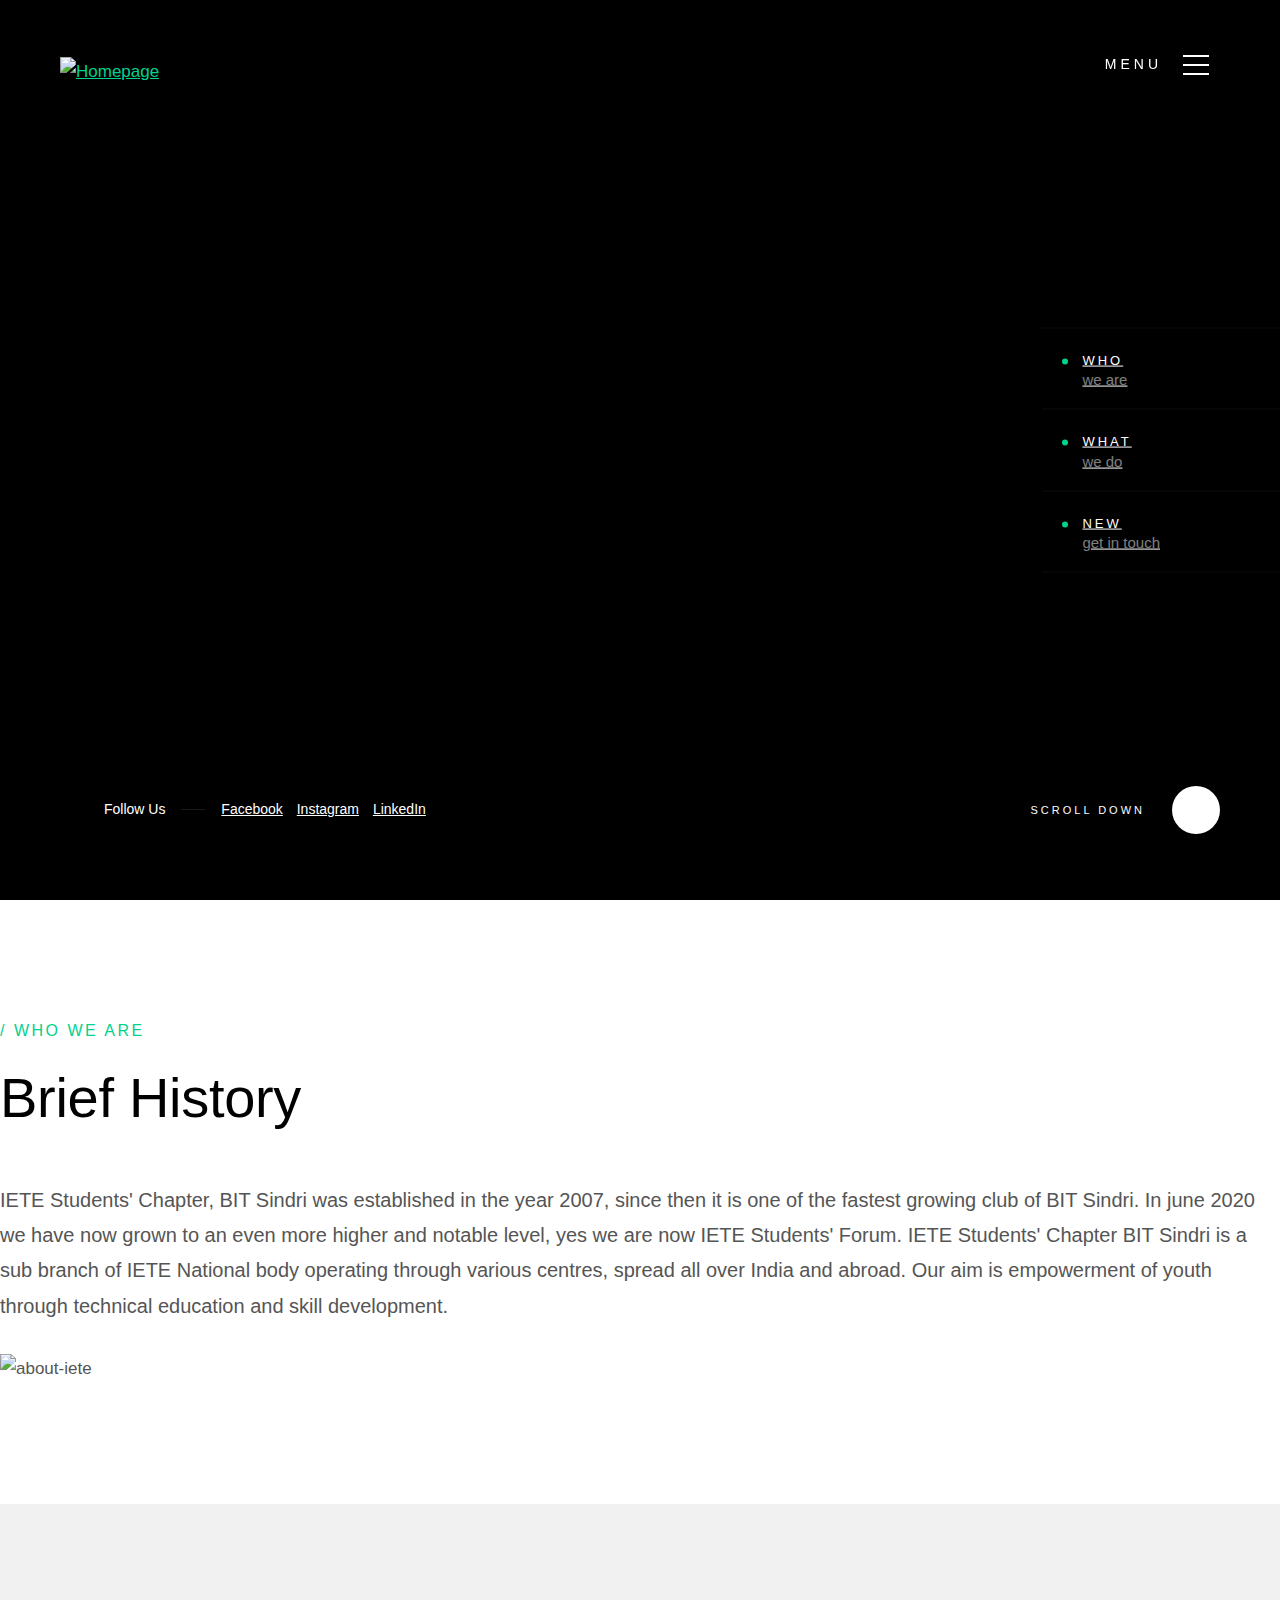
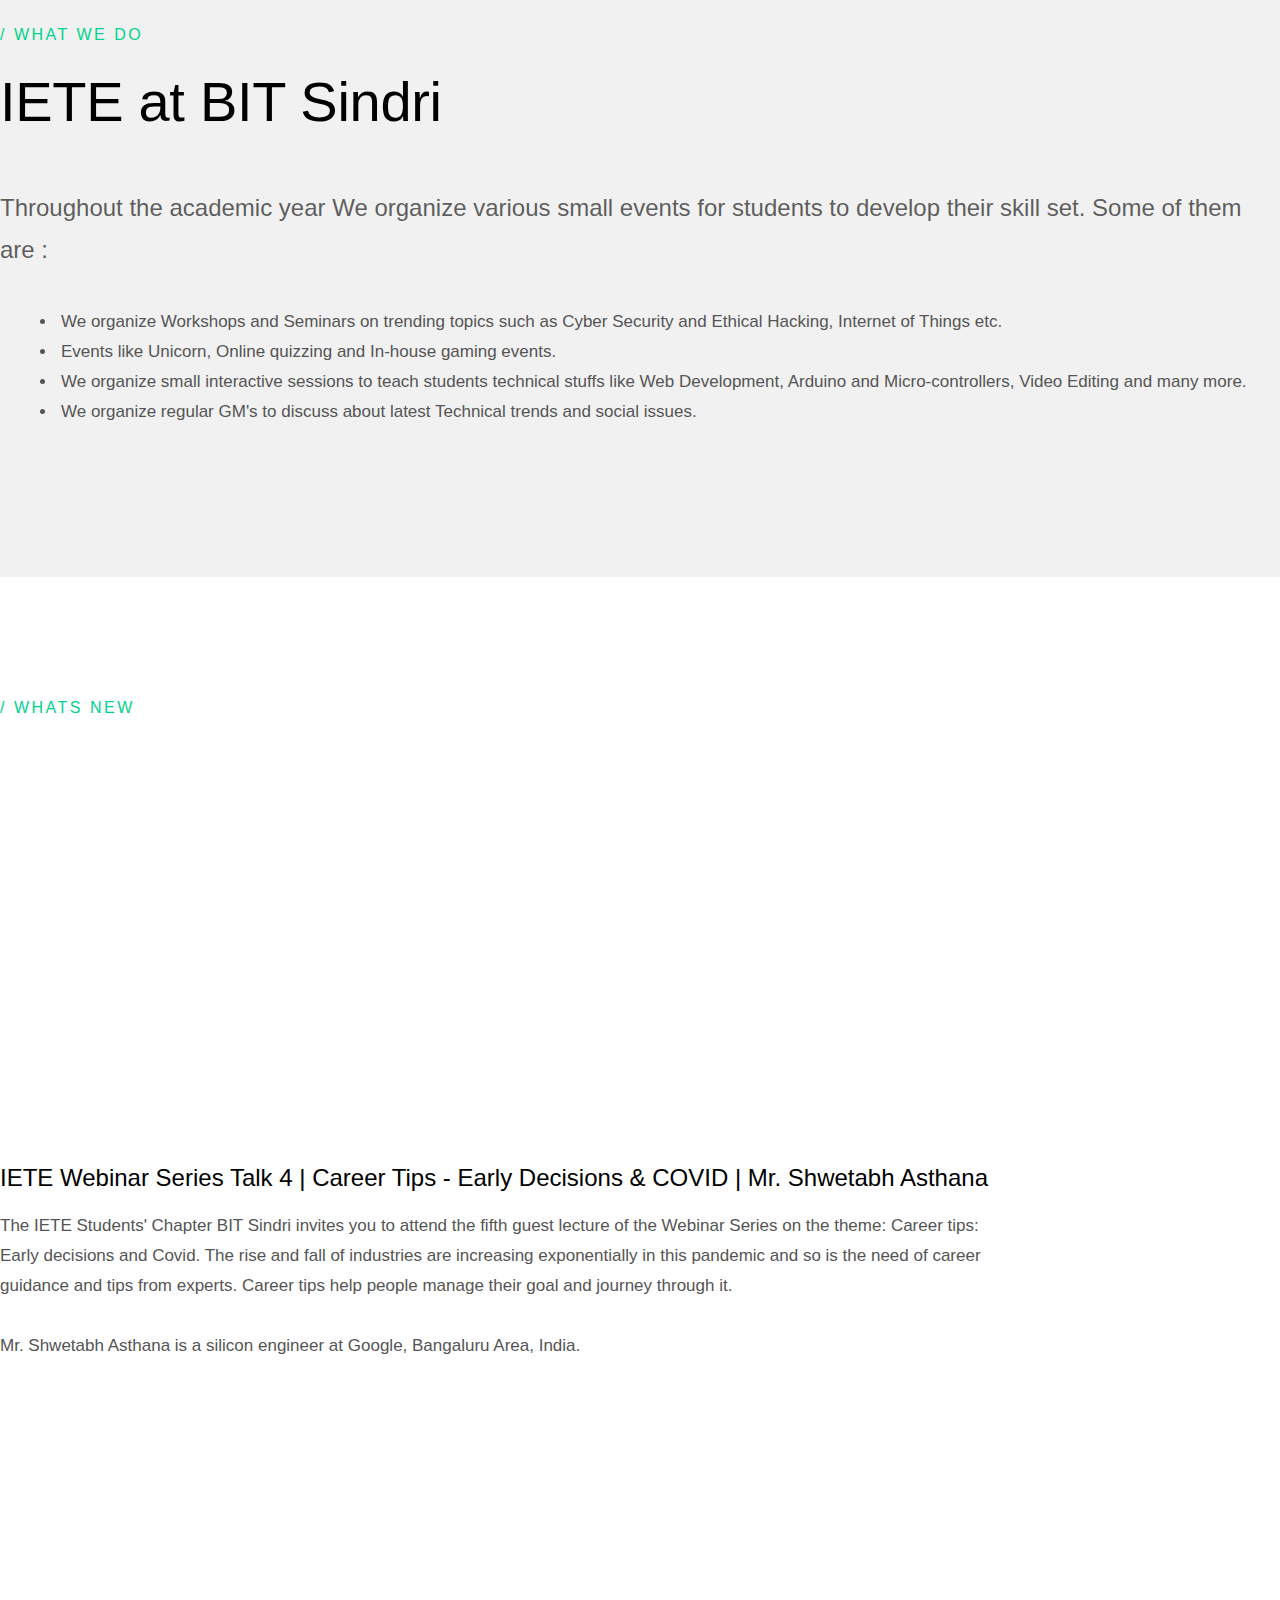
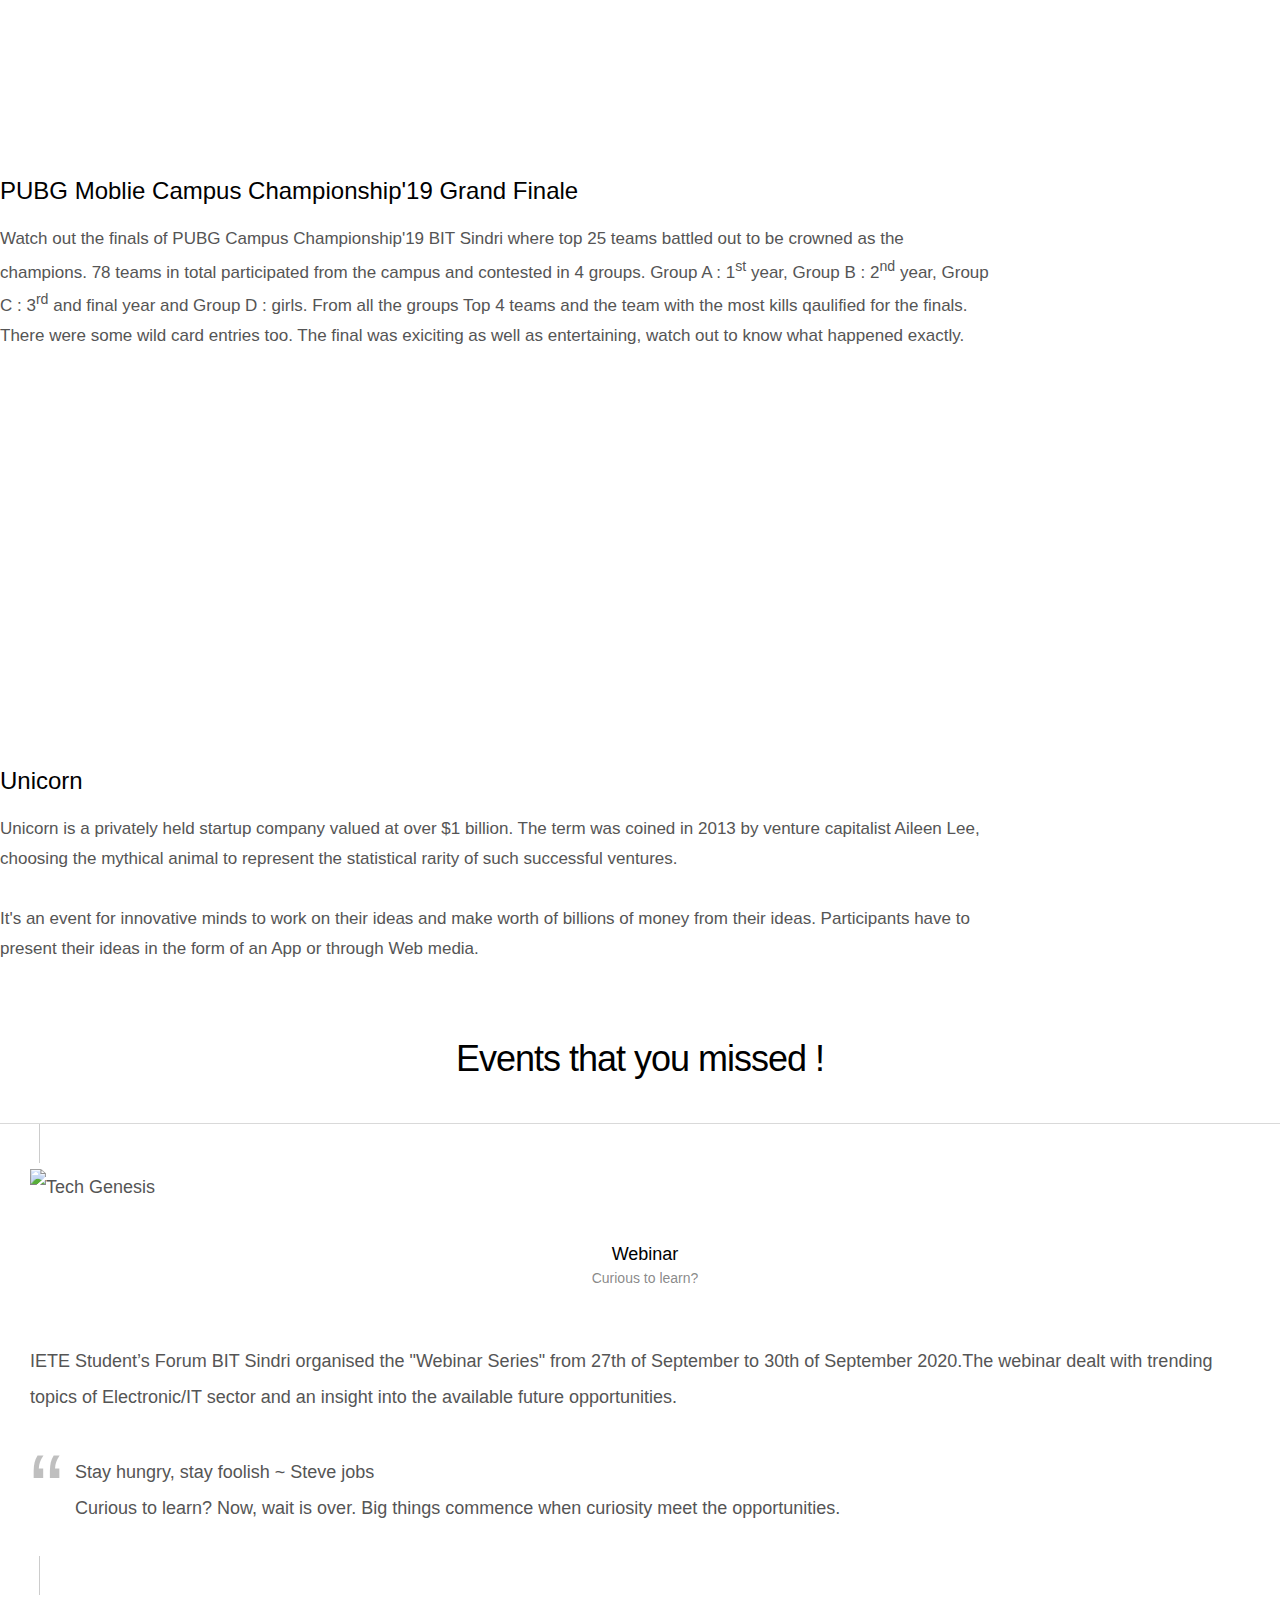
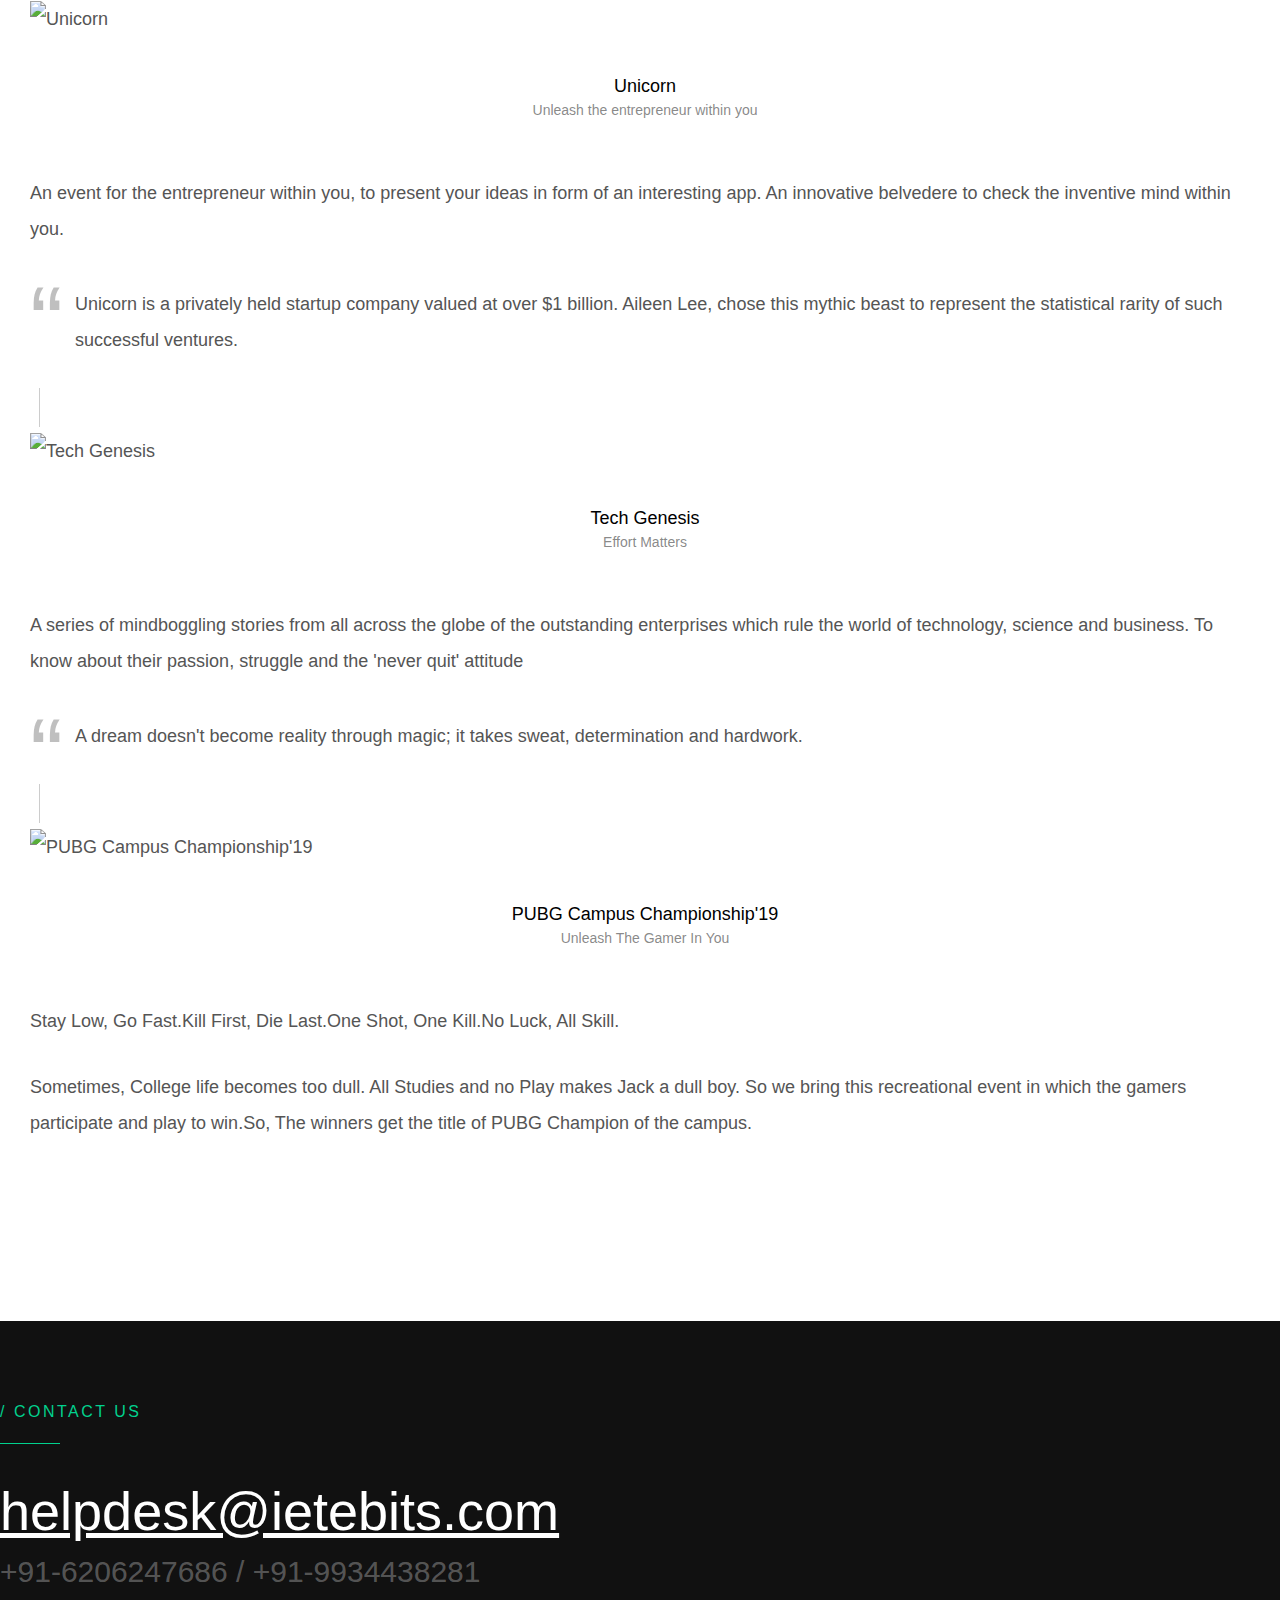
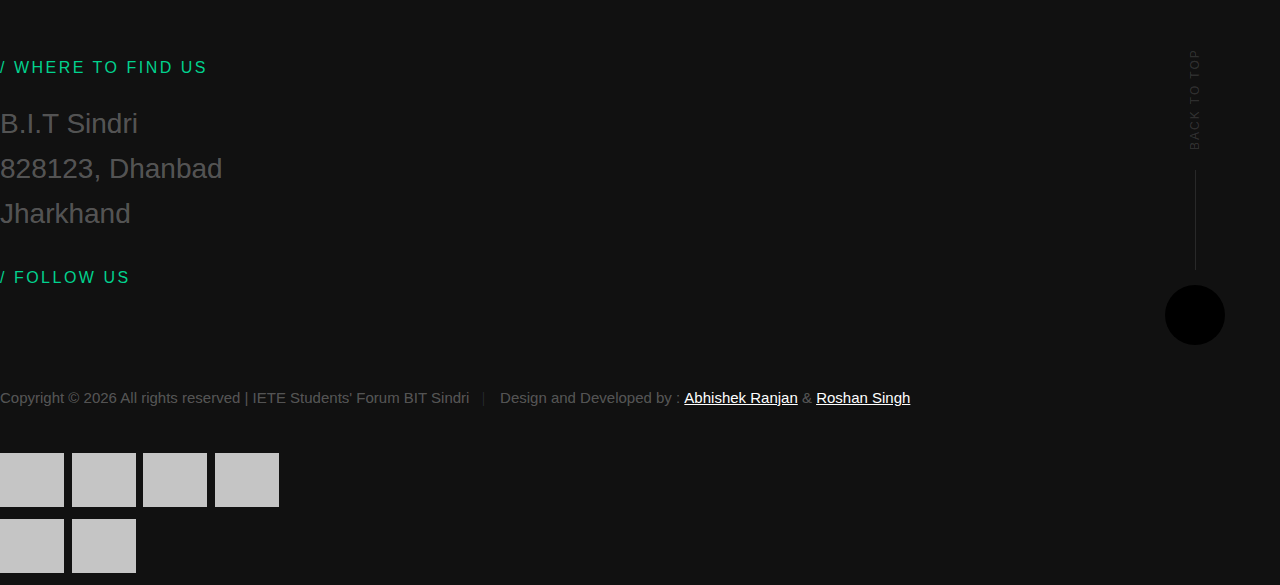
==== commit 7f5f3579: "Update index.html" ====
--- a/index.html
+++ b/index.html
@@ -4,10 +4,10 @@
     <!--- basic page needs
     ================================================== -->
     <meta charset="utf-8" />
-    <title>IETE Students' Chapter, BIT Sindri</title>
+    <title>IETE Students' Forum, BIT Sindri</title>
     <meta
       name="description"
-      content="Official page of IETE Students' Chapter BIT Sindri, One of the best technical clubs of BIT Sindri and known for organising the Technical mega event of BIT Sindri Tech Udbhav"
+      content="Official page of IETE Students' Forum BIT Sindri, One of the best technical clubs of BIT Sindri and known for organising the Technical mega event of BIT Sindri Tech Udbhav"
     />
     <meta name="author" content="Abhishek Ranjan" />
 
@@ -80,7 +80,7 @@
               ></a>
             </li>
             <li>
-              <a href="https://www.instagram.com/iete_bits/" target="_blank"
+              <a href="https://www.instagram.com/ietebits/" target="_blank"
                 ><i class="fab fa-instagram"></i
               ></a>
             </li>
@@ -175,12 +175,7 @@
 
     <!-- about
     ================================================== -->
-    <section id="welcome">
-      <h1 class="welcome">TEAM IETE WELCOMES THE BATCH OF 2020</h1>
-      <div class="welcome-btn">
-        <button onclick="feedback()">Query/Feedback</button>
-      </div>
-    </section>
+    
     <section id="about" class="s-about">
       <div class="row section-header" data-aos="fade-up">
         <div class="col-full">
@@ -523,7 +518,7 @@
               ></a>
             </li>
             <li>
-              <a href="https://www.instagram.com/iete_bits/" target="_blank"
+              <a href="https://www.instagram.com/ietebits/" target="_blank"
                 ><i class="fab fa-instagram"></i
               ></a>
             </li>
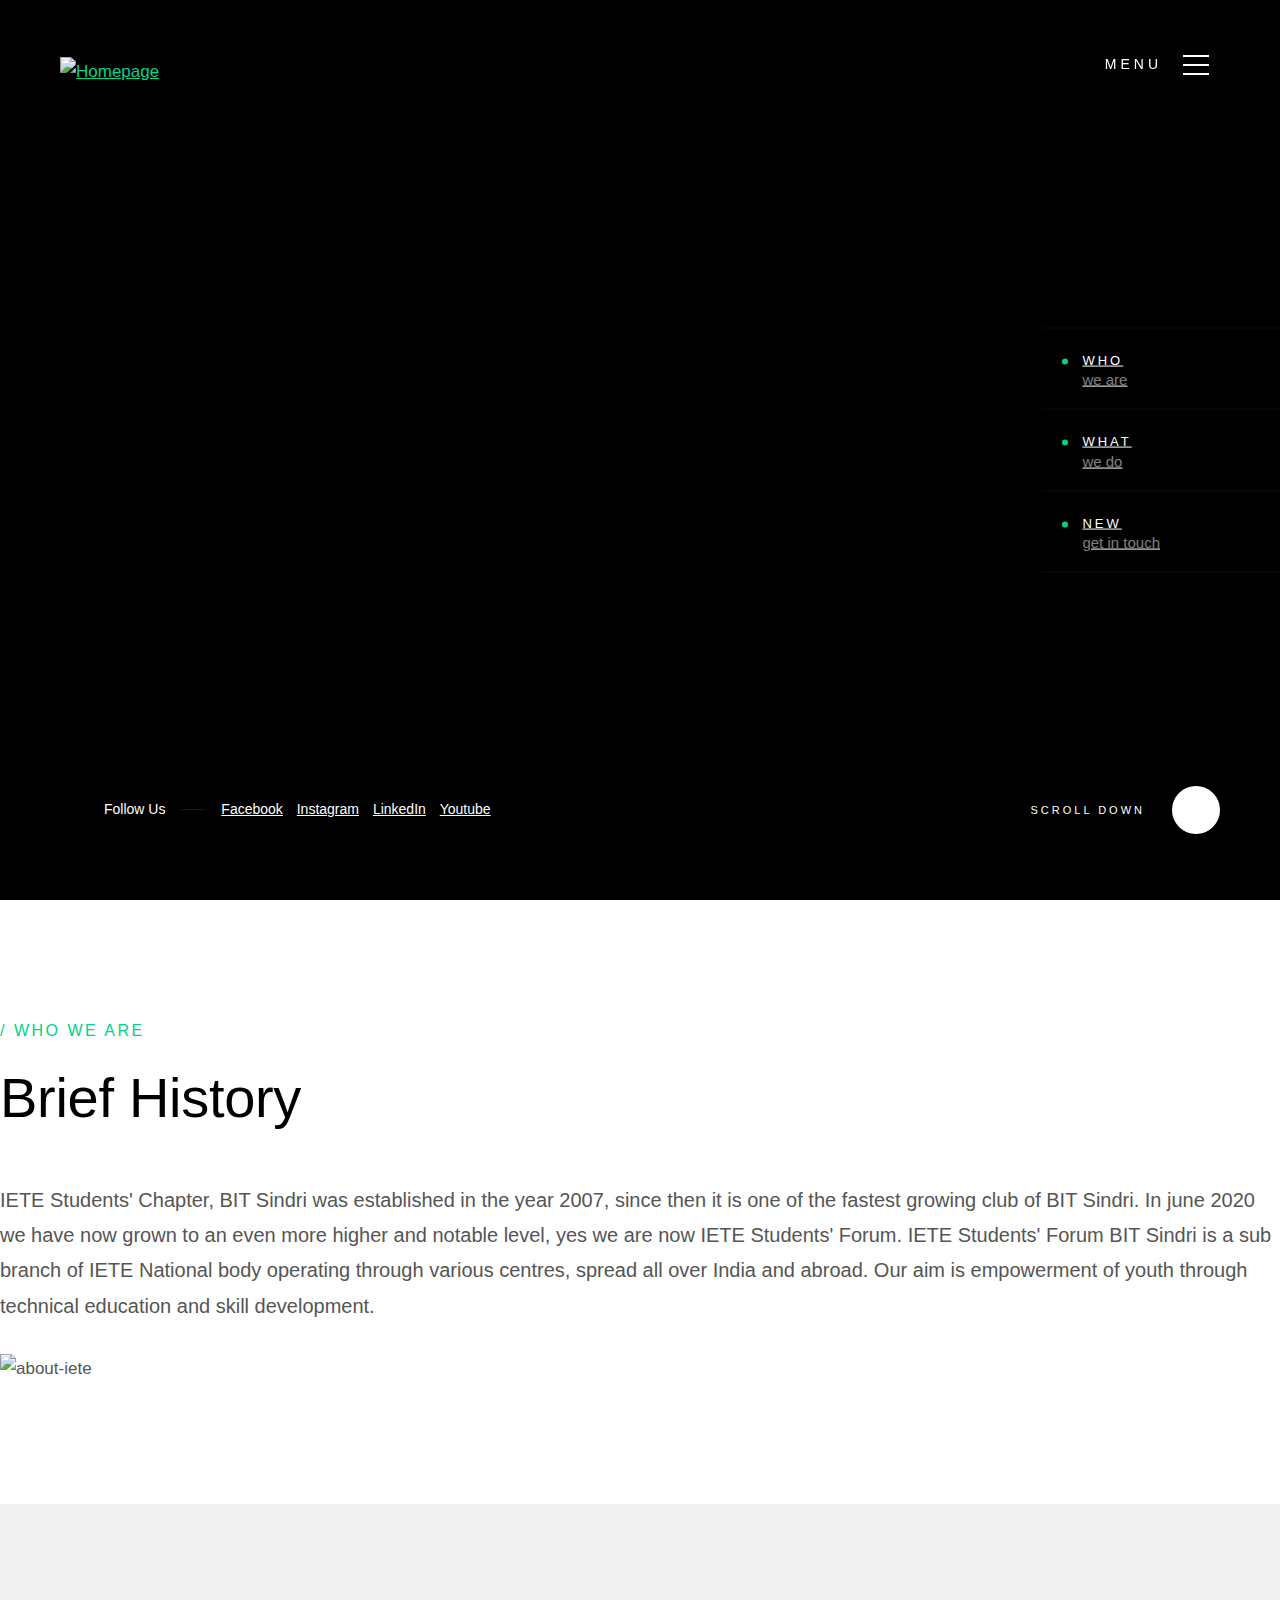
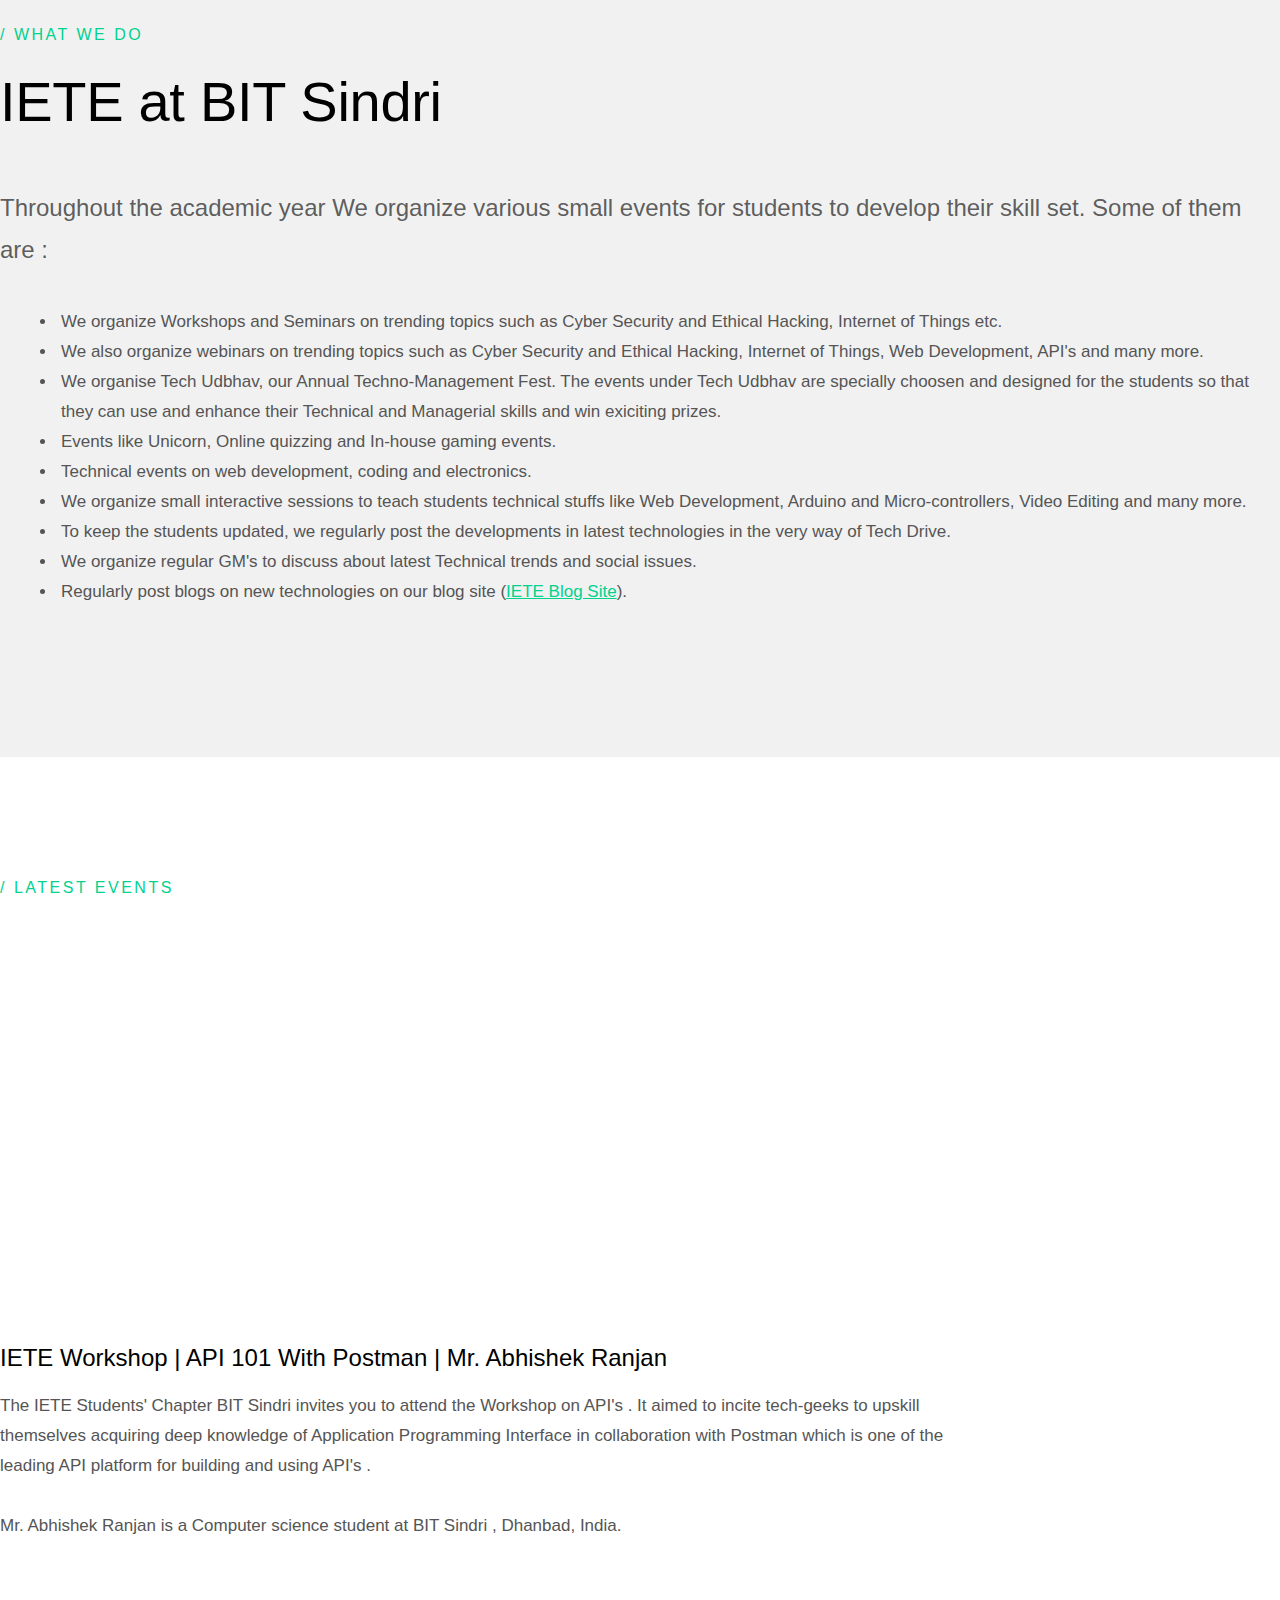
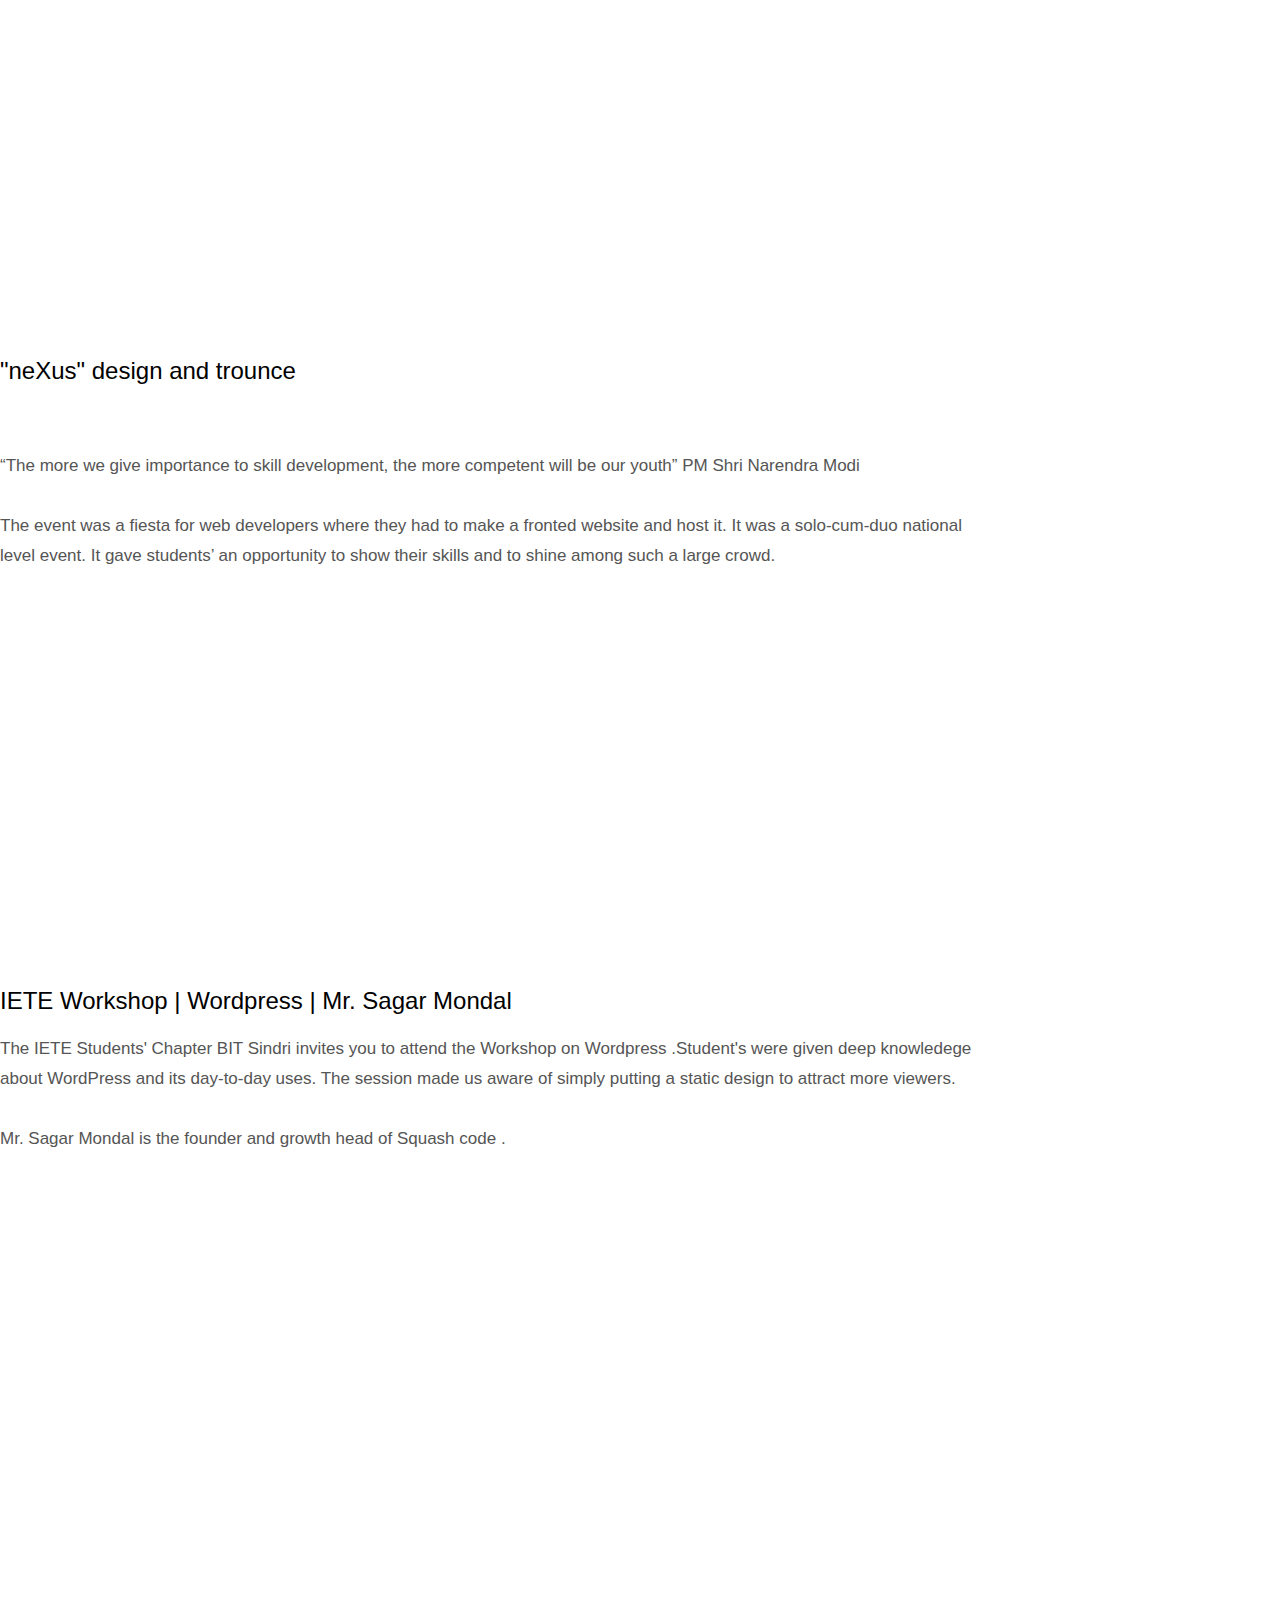
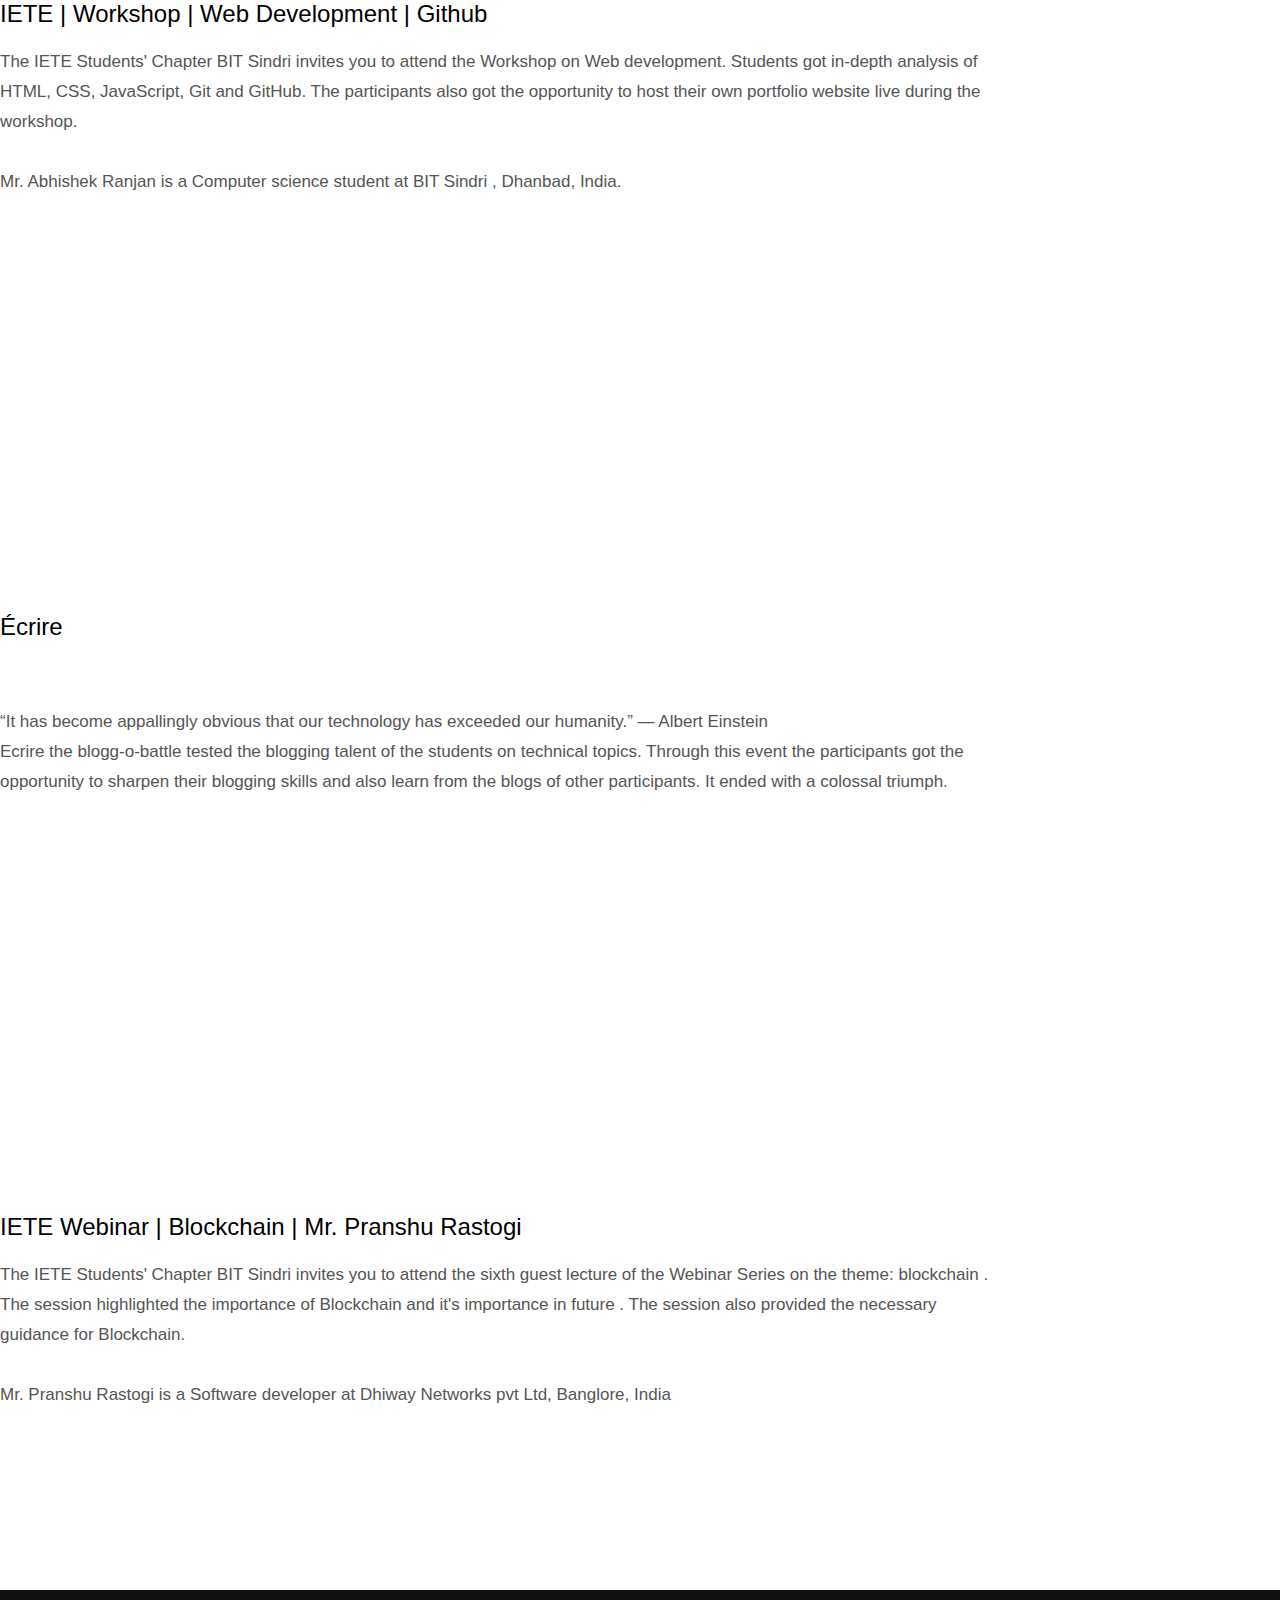
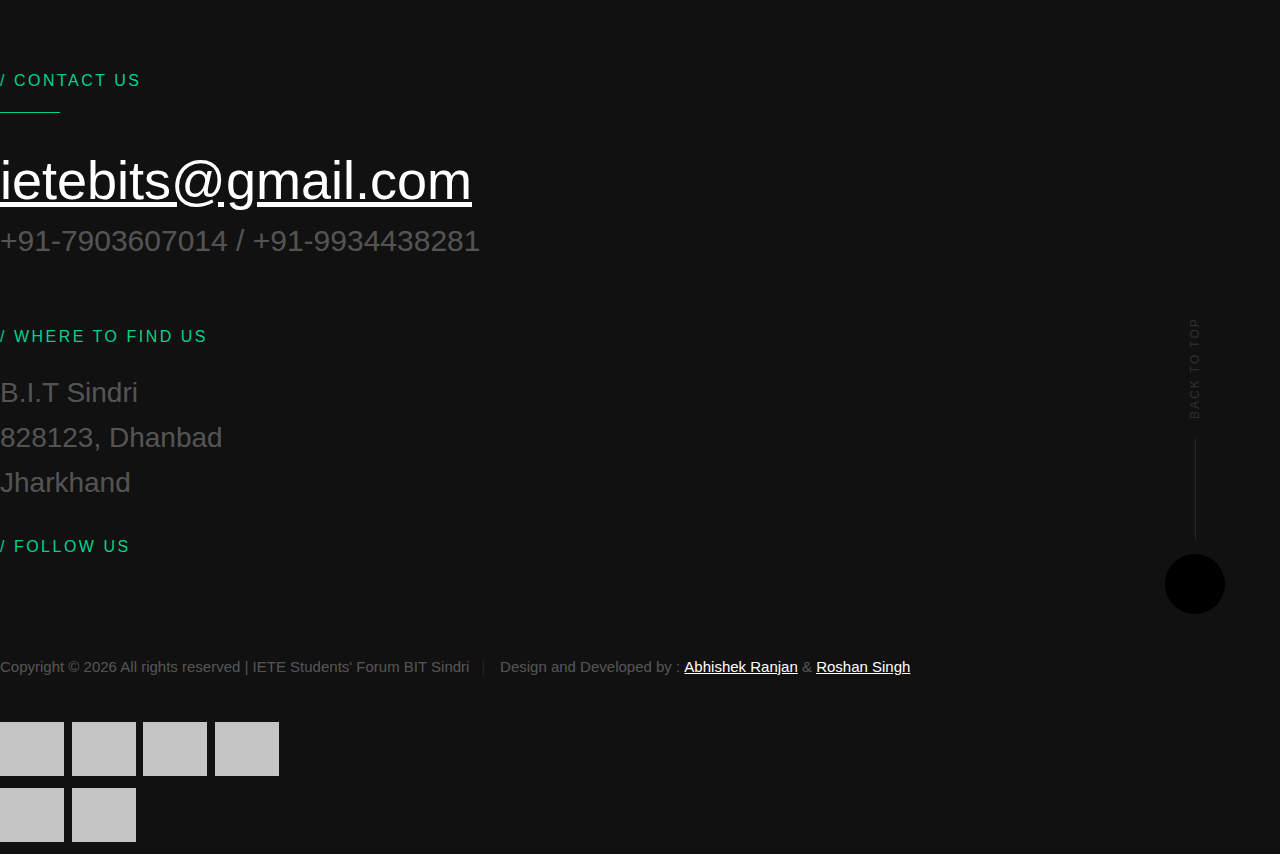
==== commit 251926f8: "Merge pull request #9 from Mukundparasher/master" ====
--- a/index.html
+++ b/index.html
@@ -64,8 +64,8 @@
             <li><a href="members.html" title="Members">Members</a></li>
             <li><a href="events.html" title="Events">Events</a></li>
             <li><a href="gallery.html" title="Gallery">Gallery</a></li>
+            <li><a href="alumni.html" title="Alumni">Our Alumni</a></li>
             <li><a href="contact.html" title="Contact Us">Contact Us</a></li>
-            <li><a href="alumni.html" title="Alumni">Our Alumni</a></li>
           </ul>
 
           <p>
@@ -86,7 +86,7 @@
             </li>
             <li>
               <a
-                href="https://www.linkedin.com/company/ietebits/"
+                href="https://www.linkedin.com/company/42721036/admin/"
                 target="_blank"
                 ><i class="fab fa-linkedin"></i
               ></a>
@@ -116,9 +116,9 @@
       id="home"
       class="s-home target-section"
       data-parallax="scroll"
-      data-image-src="images/hero-bg.jpg"
+      data-image-src="images/hero-bg.png"
       data-natural-width="3000"
-      data-natural-height="2000"
+      data-natural-height="1850"
       data-position-y="top"
     >
       <div class="shadow-overlay"></div>
@@ -145,21 +145,28 @@
       <ul class="home-social">
         <li class="home-social-title">Follow Us</li>
         <li>
-          <a href="https://www.facebook.com/ietebits/" target="_blank">
+          <a href="https://www.facebook.com/ietebits" target="_blank">
             <i class="fab fa-facebook"></i>
             <span class="home-social-text">Facebook</span>
           </a>
+          
         </li>
         <li>
-          <a href="https://www.instagram.com/iete_bits/" target="_blank">
+          <a href="https://www.instagram.com/ietebits/" target="_blank">
             <i class="fab fa-instagram"></i>
             <span class="home-social-text">Instagram</span>
           </a>
         </li>
         <li>
-          <a href="https://www.linkedin.com/company/ietebits/" target="_blank">
+          <a href="https://www.linkedin.com/company/42721036/admin/" target="_blank">
             <i class="fab fa-linkedin"></i>
             <span class="home-social-text">LinkedIn</span>
+          </a>
+        </li>
+        <li>
+          <a href="https://www.youtube.com/c/IETEBITSindri" target="_blank">
+            <i class="fab fa-youtube"></i>
+            <span class="home-social-text">Youtube</span>
           </a>
         </li>
       </ul>
@@ -193,7 +200,7 @@
               2007, since then it is one of the fastest growing club of BIT
               Sindri. In june 2020 we have now grown to an even more higher and
               notable level, yes we are now IETE Students' Forum. IETE Students'
-              Chapter BIT Sindri is a sub branch of IETE National body operating
+              Forum BIT Sindri is a sub branch of IETE National body operating
               through various centres, spread all over India and abroad. Our aim
               is empowerment of youth through technical education and skill
               development.
@@ -227,11 +234,20 @@
           </p>
           <ul>
             <li>
-              We organize Workshops and Seminars on trending topics such as
+              We organize Workshops and  Seminars on trending topics such as
               Cyber Security and Ethical Hacking, Internet of Things etc.
             </li>
             <li>
+              We also organize webinars on trending topics such as Cyber Security and Ethical Hacking, Internet of Things, Web Development, API's and many more.
+            </li>
+            <li>
+              We organise Tech Udbhav, our Annual Techno-Management Fest. The events under Tech Udbhav are specially choosen and designed for the students so that they can use and enhance their Technical and Managerial skills and win exiciting prizes.
+            </li>
+            <li>
               Events like Unicorn, Online quizzing and In-house gaming events.
+            </li>
+            <li>
+               Technical events on web development, coding and electronics.
             </li>
             <li>
               We organize small interactive sessions to teach students technical
@@ -239,8 +255,14 @@
               Editing and many more.
             </li>
             <li>
+              To keep the students updated, we regularly post the developments in latest technologies in the very way of Tech Drive.
+            </li>
+            <li>
               We organize regular GM's to discuss about latest Technical trends
               and social issues.
+            </li>
+            <li>
+             Regularly post blogs on new technologies on our blog site (<a href="https://blog.ietebits.com/">IETE Blog Site</a>).
             </li>
           </ul>
         </div>
@@ -254,7 +276,7 @@
     <section id="works" class="s-works">
       <div class="row section-header" data-aos="fade-up">
         <div class="col-full">
-          <h3 class="subhead">Whats New</h3>
+          <h3 class="subhead">Latest Events</h3>
           <h1 class="display-1"></h1>
         </div>
       </div>
@@ -265,74 +287,138 @@
           <iframe
             width="100%"
             height="315"
-            src="https://www.youtube.com/embed/xOhv_L2OkN4"
+            src="https://www.youtube.com/embed/q8eom5FO29I"
             frameborder="0"
             allow="accelerometer; autoplay; encrypted-media; gyroscope; picture-in-picture"
             allowfullscreen
           ></iframe>
           <h3>
-            IETE Webinar Series Talk 4 | Career Tips - Early Decisions & COVID |
-            Mr. Shwetabh Asthana
+            IETE Workshop | API 101 With Postman |
+            Mr. Abhishek Ranjan
           </h3>
           <p>
             The IETE Students' Chapter BIT Sindri invites you to attend the
-            fifth guest lecture of the Webinar Series on the theme: Career tips:
-            Early decisions and Covid. The rise and fall of industries are
-            increasing exponentially in this pandemic and so is the need of
-            career guidance and tips from experts. Career tips help people
-            manage their goal and journey through it.
-          </p>
-          <p>
-            Mr. Shwetabh Asthana is a silicon engineer at Google, Bangaluru
-            Area, India.
+             Workshop on API's . It aimed to incite tech-geeks to upskill themselves 
+             acquiring deep knowledge of Application Programming
+             Interface in collaboration with Postman which is one of the leading API platform for building and using API's .
+          </p>
+          <p>
+            Mr. Abhishek Ranjan is a Computer science student at BIT Sindri , Dhanbad, India.
           </p>
         </div>
         <div class="col-quat">
           <iframe
             width="100%"
             height="315"
-            src="https://www.youtube.com/embed/kGQ9BRiXWcU"
+            src="https://www.youtube.com/embed/cQc7HDH8FEw"
             frameborder="0"
             allow="accelerometer; autoplay; encrypted-media; gyroscope; picture-in-picture"
             allowfullscreen
           ></iframe>
-          <h3>PUBG Moblie Campus Championship'19 Grand Finale</h3>
-          <p>
-            Watch out the finals of PUBG Campus Championship'19 BIT Sindri where
-            top 25 teams battled out to be crowned as the champions. 78 teams in
-            total participated from the campus and contested in 4 groups. Group
-            A : 1<sup>st</sup> year, Group B : 2<sup>nd</sup> year, Group C :
-            3<sup>rd</sup> and final year and Group D : girls. From all the
-            groups Top 4 teams and the team with the most kills qaulified for
-            the finals. There were some wild card entries too. The final was
-            exiciting as well as entertaining, watch out to know what happened
-            exactly.
+          <h3>"neXus" design and trounce</h3>
+          <br>
+          <p>
+            “The more we give importance to skill development, the more competent will be our youth”
+            PM Shri Narendra Modi
+            <br>
+            <br>
+            The event was a fiesta for web developers where they had to 
+            make a fronted website and host it. It was a solo-cum-duo national level event. 
+            It gave students’ an opportunity to show their skills and to shine among such a 
+            large crowd.
           </p>
         </div>
         <div class="col-quat">
           <iframe
             width="100%"
             height="315"
-            src="https://www.youtube.com/embed/rwH46G588bY"
+            src="https://www.youtube.com/embed/K5Cl0_TiviQ"
             frameborder="0"
             allow="accelerometer; autoplay; encrypted-media; gyroscope; picture-in-picture"
             allowfullscreen
           ></iframe>
-          <h3>Unicorn</h3>
-          <p>
-            Unicorn is a privately held startup company valued at over $1
-            billion. The term was coined in 2013 by venture capitalist Aileen
-            Lee, choosing the mythical animal to represent the statistical
-            rarity of such successful ventures.
-          </p>
-          <p>
-            It's an event for innovative minds to work on their ideas and make
-            worth of billions of money from their ideas. Participants have to
-            present their ideas in the form of an App or through Web media.
+          <h3>IETE Workshop | Wordpress |
+            Mr. Sagar Mondal </h3>
+          <p>
+            The IETE Students' Chapter BIT Sindri invites you to attend the
+             Workshop on Wordpress .Student's were given deep knowledege about WordPress and its day-to-day uses. The session made us aware of simply putting a 
+             static design to attract more viewers.
+          </p>
+          <p>
+            Mr. Sagar Mondal is the founder and growth head of Squash code .
+          </p>
+        </div>
+      </div>
+      <div class="row masonry-wrap" data-aos="fade-up">
+        <div class="col-quat">
+          <iframe
+            width="100%"
+            height="315"
+            src="https://www.youtube.com/embed/jN-iPjw_XUg"
+            frameborder="0"
+            allow="accelerometer; autoplay; encrypted-media; gyroscope; picture-in-picture"
+            allowfullscreen
+          ></iframe>
+          <h3>
+            IETE | Workshop |
+            Web Development | Github
+          </h3>
+          <p>
+            The IETE Students' Chapter BIT Sindri invites you to attend the
+            Workshop on Web development. Students got in-depth 
+            analysis of HTML, CSS, JavaScript, Git and GitHub. The 
+            participants also got the opportunity to host their own 
+            portfolio website live during the workshop.
+          </p>
+          <p>
+            Mr. Abhishek Ranjan is a Computer science student at BIT Sindri , Dhanbad, India.
+          </p>
+        </div>
+        <div class="col-quat">
+          <iframe
+            width="100%"
+            height="315"
+            src="https://www.youtube.com/embed/pUiWDHboA1o"
+            frameborder="0"
+            allow="accelerometer; autoplay; encrypted-media; gyroscope; picture-in-picture"
+            allowfullscreen
+          ></iframe>
+          <h3>Écrire</h3>
+          <br>
+          <p>
+            “It has become appallingly obvious that our technology has exceeded our humanity.” 
+            — Albert Einstein
+            <br>
+            Ecrire the blogg-o-battle tested the blogging talent of the 
+            students on technical topics. Through this event the 
+            participants got the opportunity to sharpen their blogging skills 
+            and also learn from the blogs of other participants. It ended 
+            with a colossal triumph.
+          </p>
+        </div>
+        <div class="col-quat">
+          <iframe
+            width="100%"
+            height="315"
+            src="https://www.youtube.com/embed/javErb2DJms"
+            frameborder="0"
+            allow="accelerometer; autoplay; encrypted-media; gyroscope; picture-in-picture"
+            allowfullscreen
+          ></iframe>
+          <h3>IETE  Webinar | Blockchain | Mr. Pranshu Rastogi </h3>
+          <p>
+            The IETE Students' Chapter BIT Sindri invites you to attend the
+            sixth guest lecture of the Webinar Series on the theme: blockchain . The session highlighted the importance of Blockchain and it's importance in future .
+            The session also provided the necessary guidance for Blockchain.
+          </p>
+          <p>
+            Mr. Pranshu Rastogi is a Software developer at Dhiway Networks pvt Ltd, Banglore, India
           </p>
         </div>
       </div>
       <!-- end masonry-wrap -->
+      <!-- stats
+    ================================================== --
 
       <div class="testimonials-wrap" data-aos="fade-up">
         <div class="row">
@@ -370,6 +456,8 @@
               </blockquote>
             </div>
             <!-- end testimonials__slide -->
+            <!-- stats
+    ================================================== --
             <div class="testimonials__slide">
               <div class="ongoing-events-img">
                 <img src="images/ongoing-events/unicorn.jpg" alt="Unicorn" />
@@ -392,6 +480,8 @@
               </blockquote>
             </div>
             <!-- end testimonials__slide -->
+            <!-- stats
+    ================================================== --
 
             <div class="testimonials__slide">
               <div class="ongoing-events-img">
@@ -418,6 +508,8 @@
               </blockquote>
             </div>
             <!-- end testimonials__slide -->
+            <!-- stats
+    ================================================== --
 
             <div class="testimonials__slide">
               <div class="ongoing-events-img">
@@ -452,6 +544,7 @@
       <!-- end testimonials-wrap -->
     </section>
     <!-- end s-works -->
+    <!-- end s-stats -->
 
     <!-- stats
     ================================================== --
@@ -488,9 +581,9 @@
         <div class="col-full">
           <h3 class="subhead subhead--light">Contact Us</h3>
           <a href="mailto:helpdesk@ietebits.com" class="contact-email"
-            >helpdesk@ietebits.com</a
+            >ietebits@gmail.com</a
           >
-          <span class="contact-number">+91-6206247686 / +91-9934438281</span
+          <span class="contact-number">+91-7903607014 / +91-9934438281</span
           ><br /><br />
         </div>
       </div>
@@ -524,7 +617,7 @@
             </li>
             <li>
               <a
-                href="https://www.linkedin.com/company/ietebits/"
+                href="https://www.linkedin.com/company/42721036/admin/"
                 target="_blank"
                 ><i class="fab fa-linkedin"></i
               ></a>
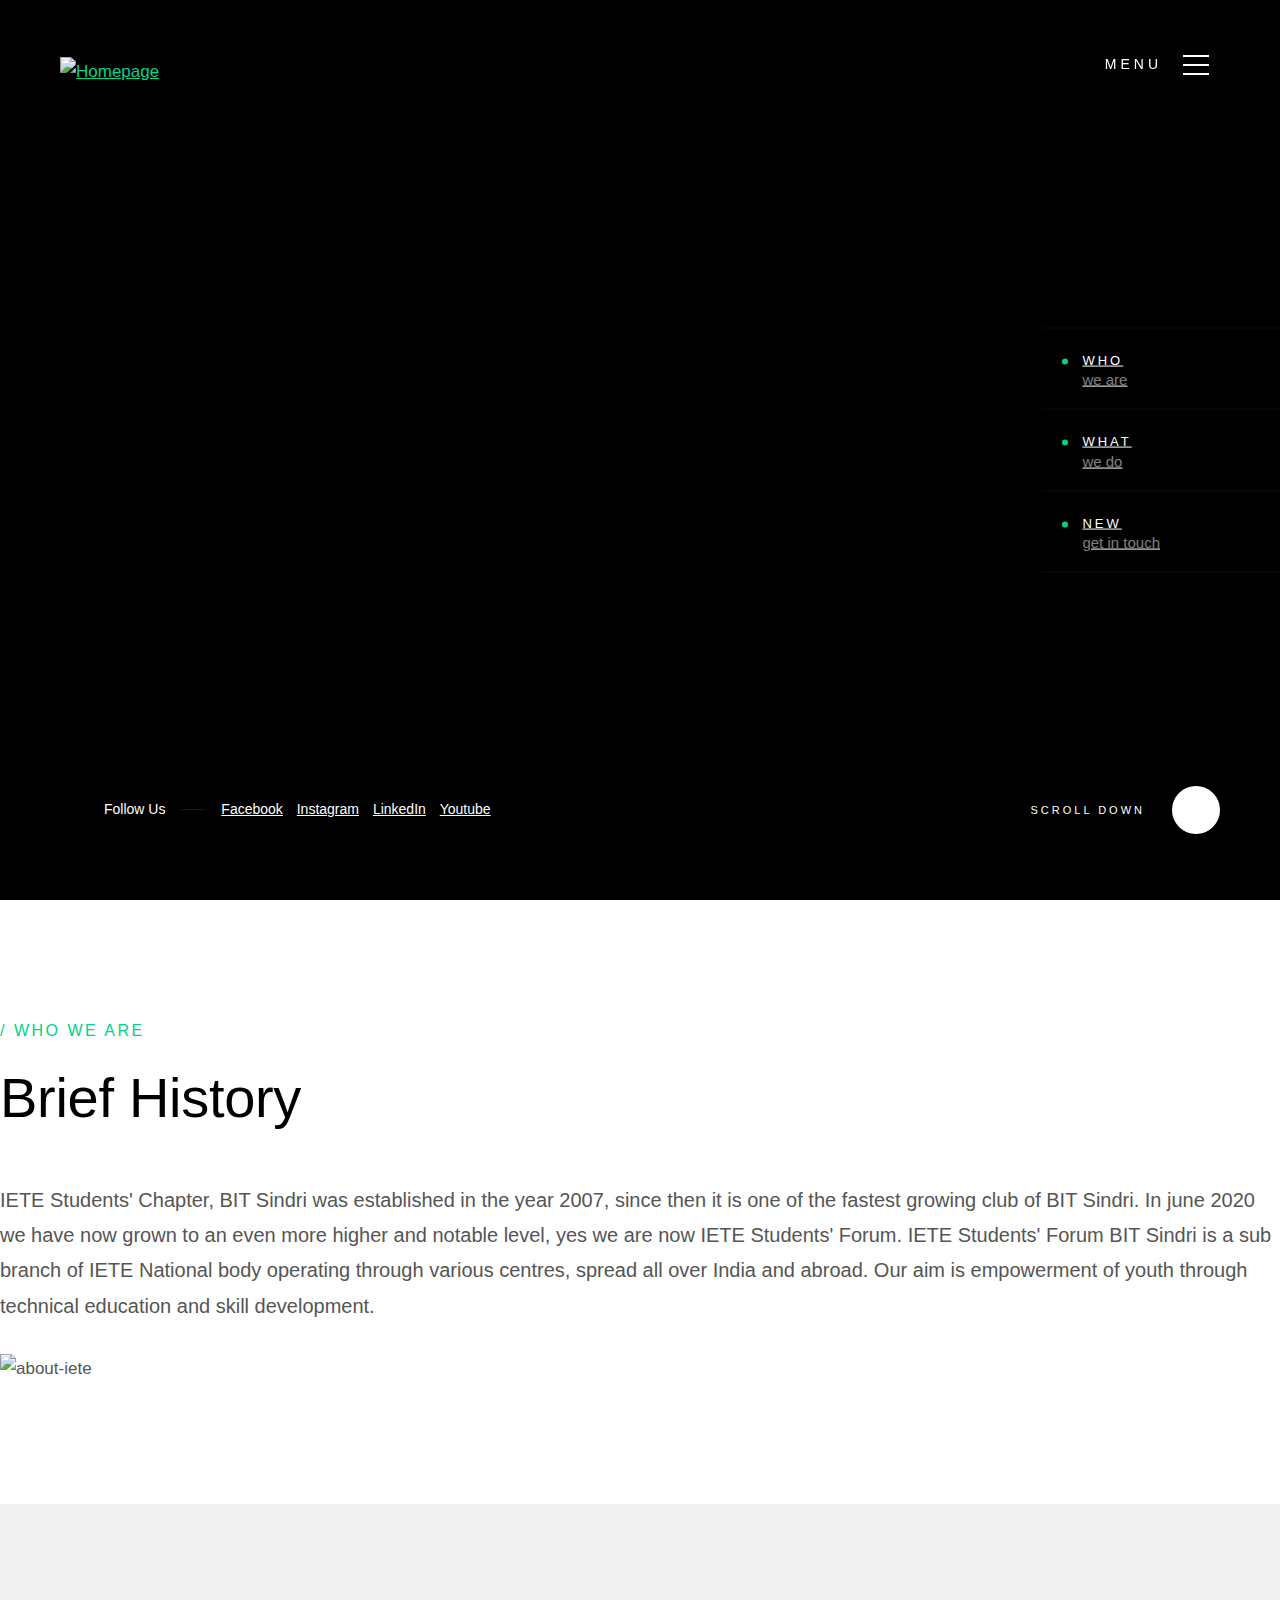
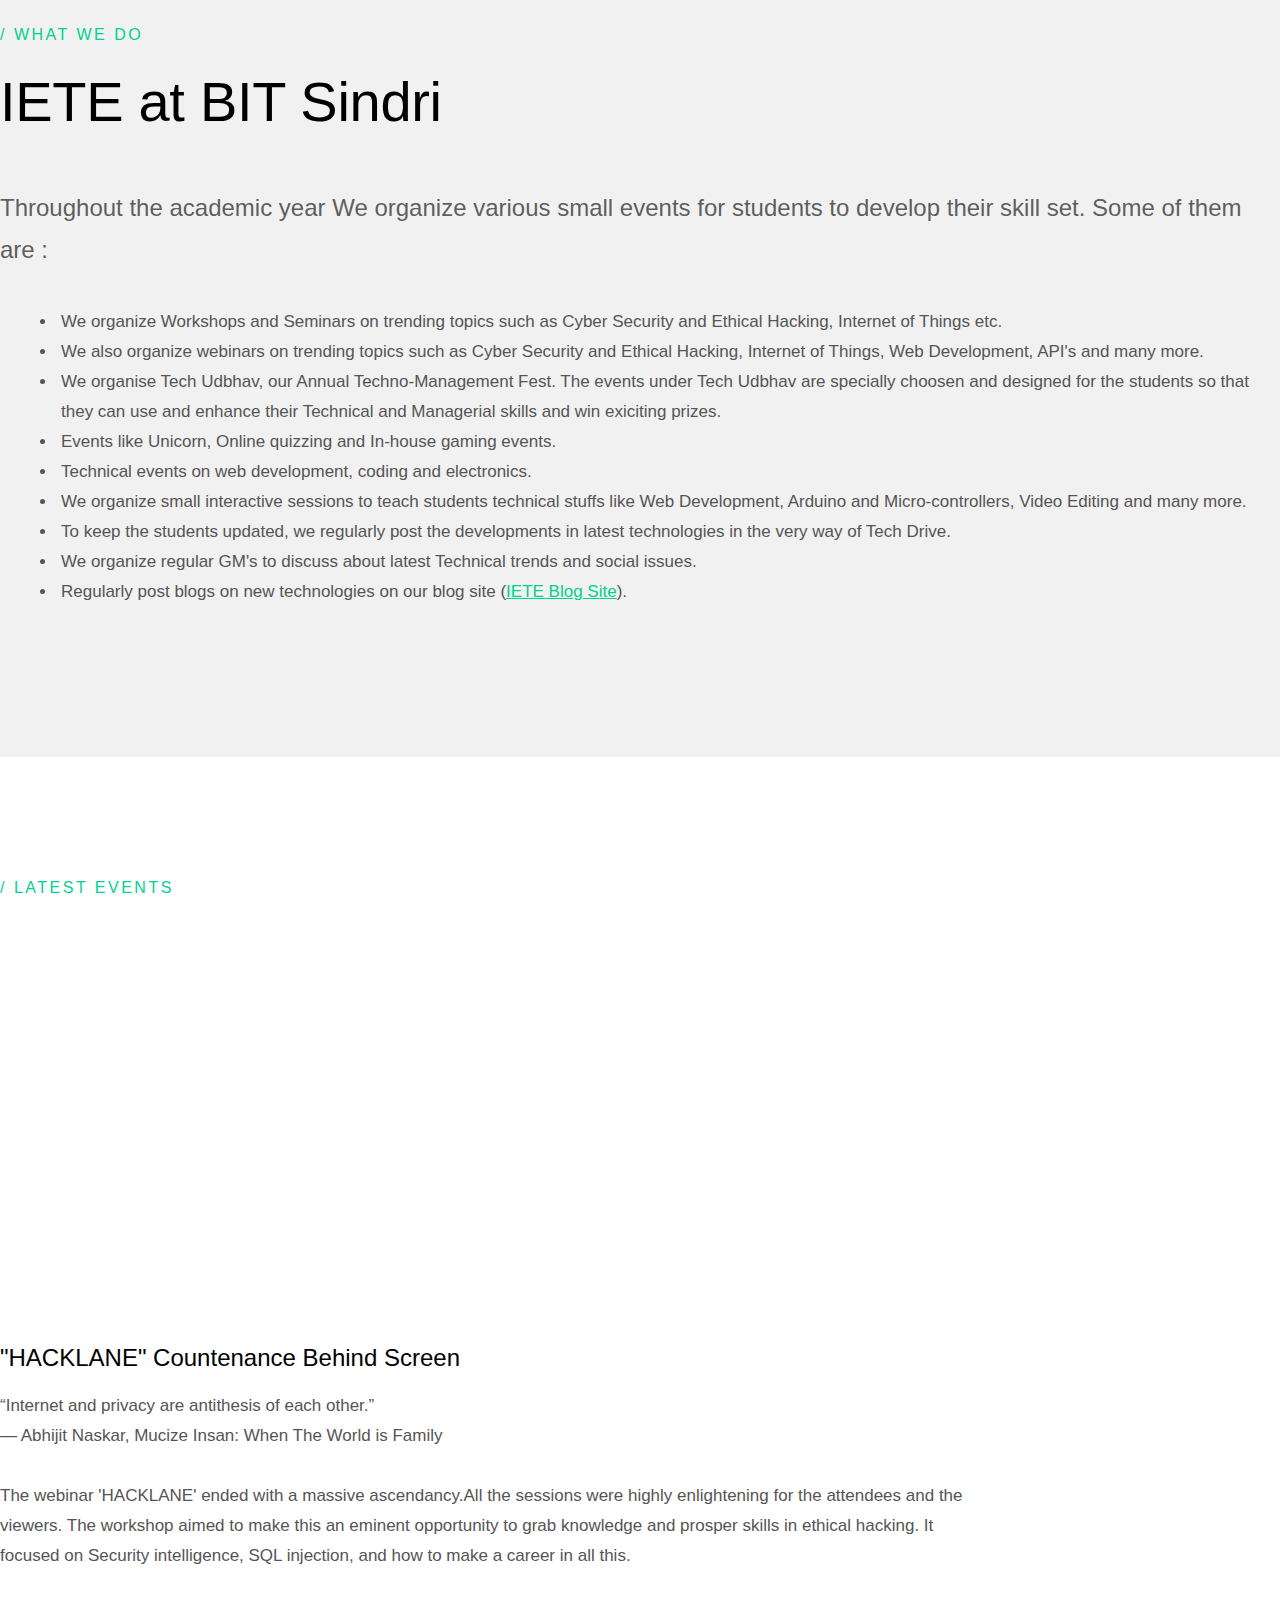
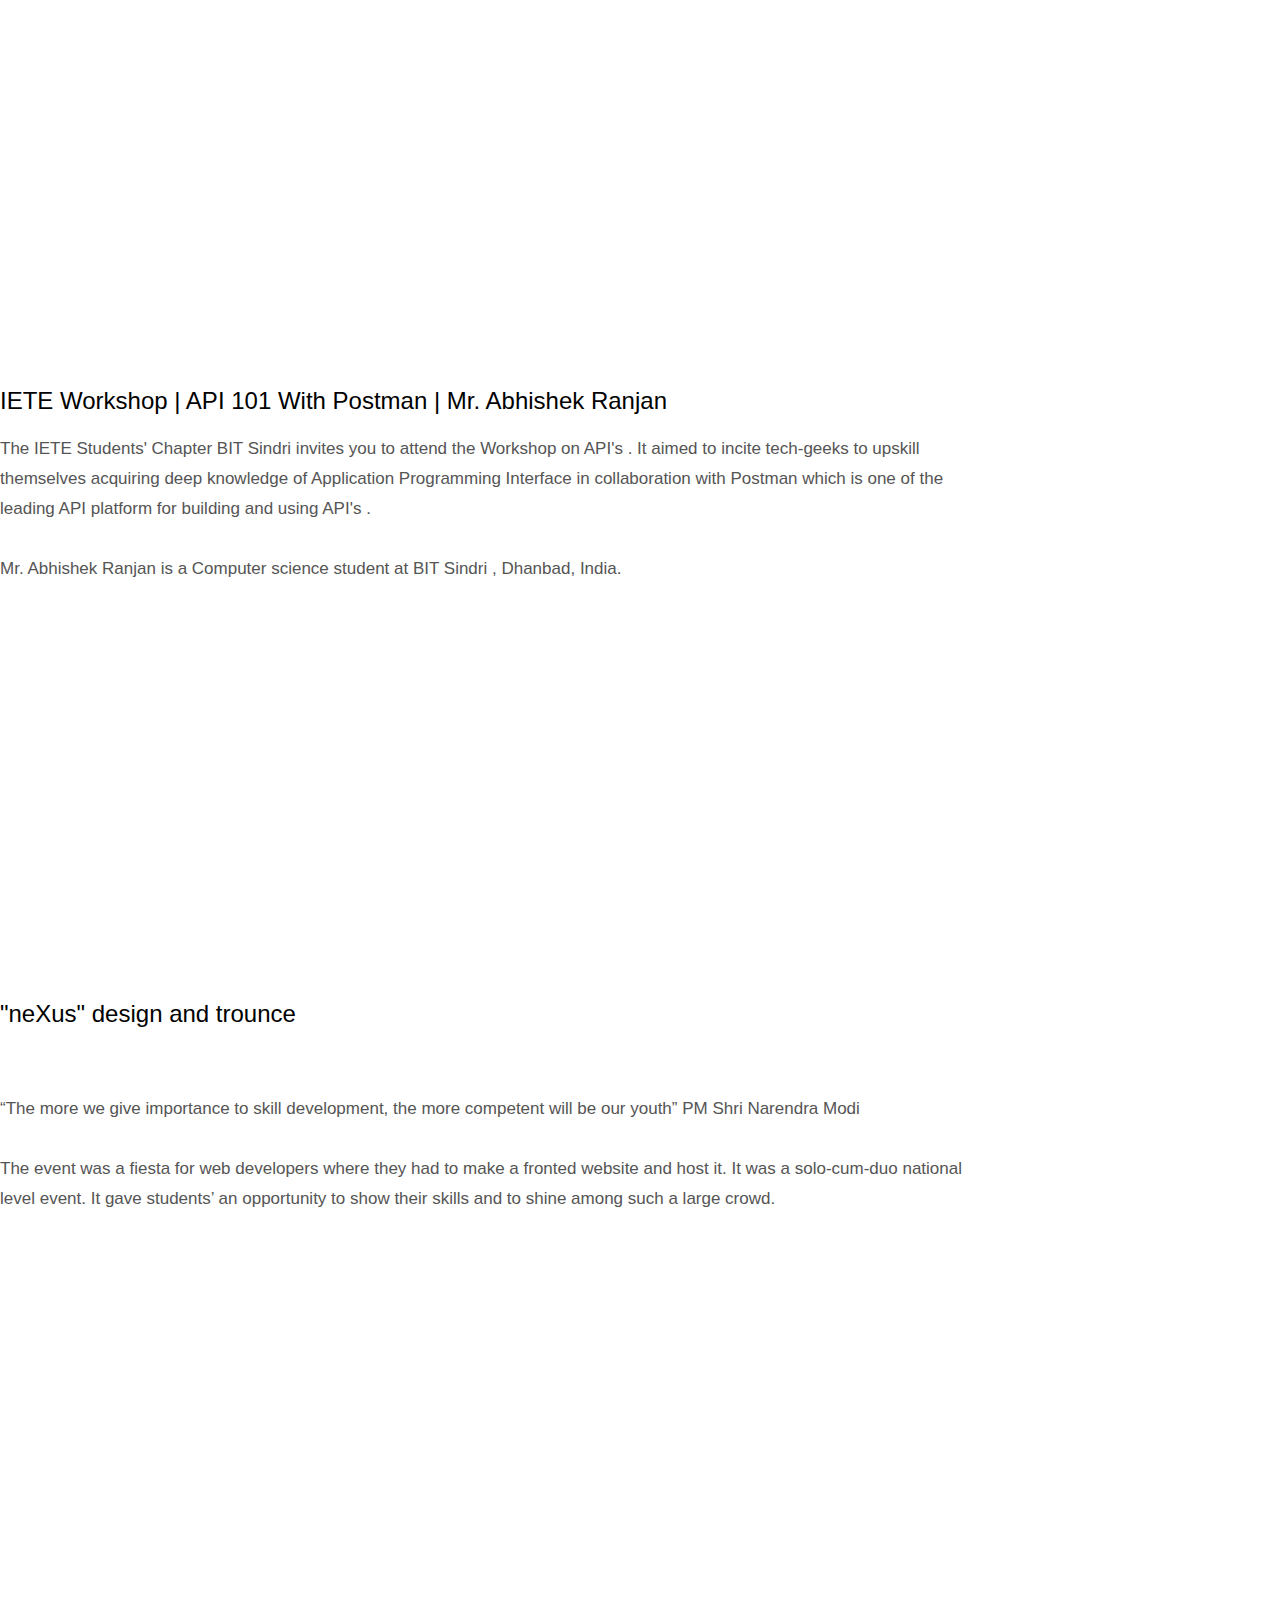
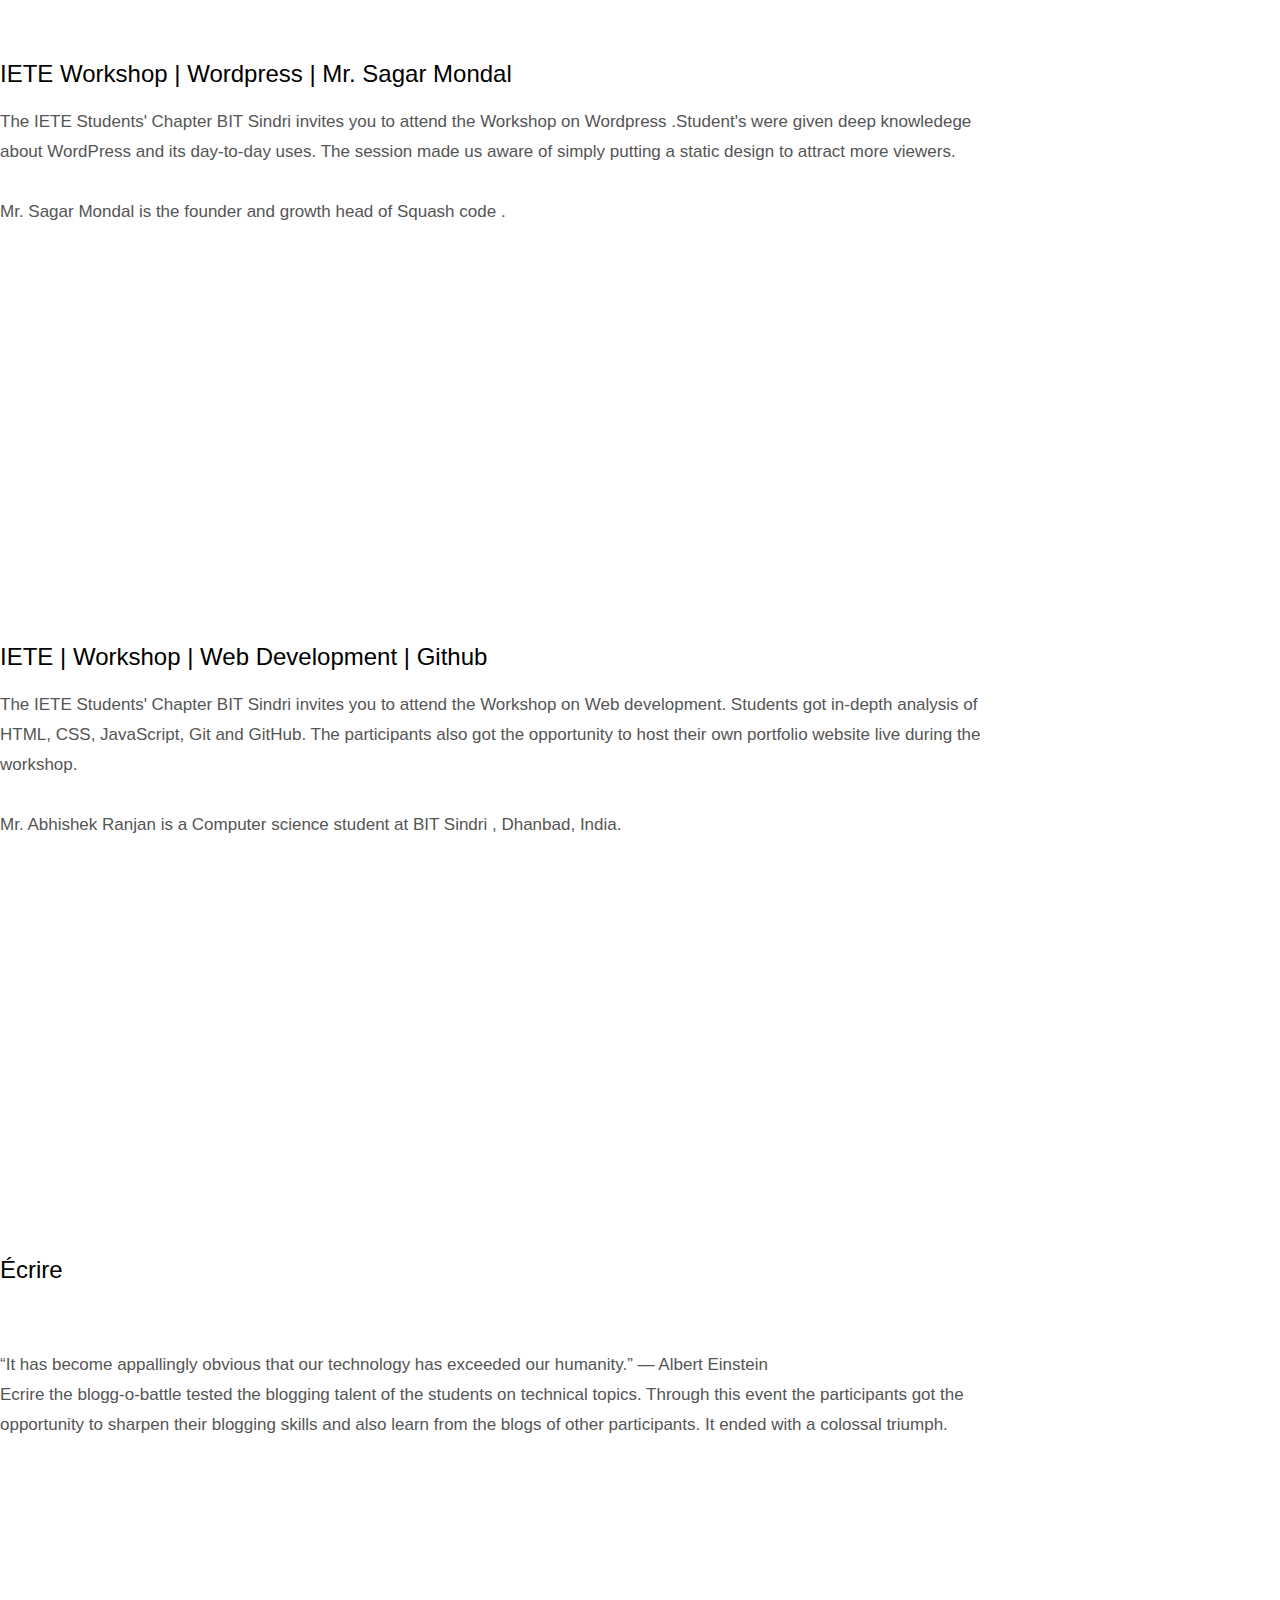
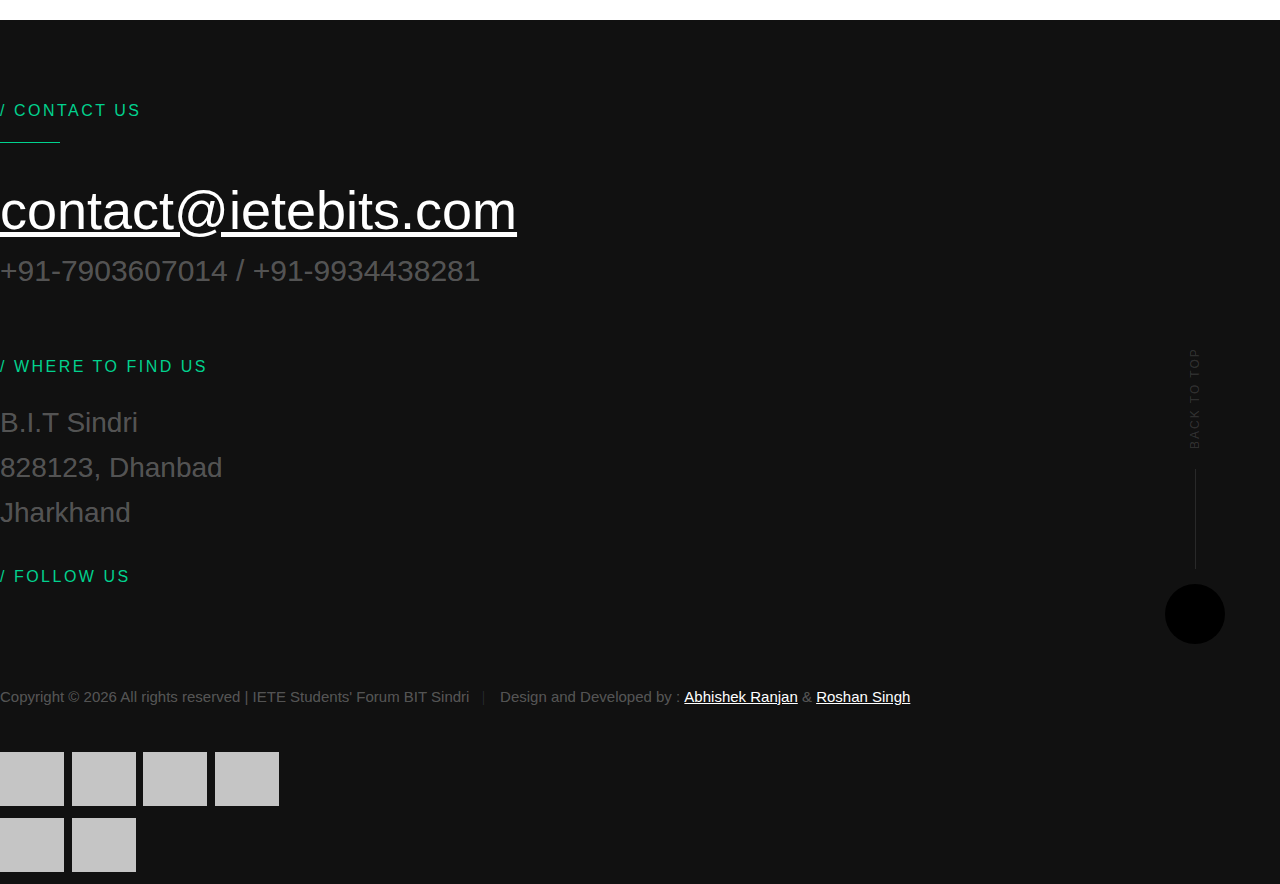
==== commit 23a83afb: "updation on 30 nov" ====
--- a/index.html
+++ b/index.html
@@ -26,7 +26,8 @@
     ================================================== -->
     <script src="js/modernizr.js"></script>
     <script src="js/pace.min.js"></script>
-
+    <script async src="https://pagead2.googlesyndication.com/pagead/js/adsbygoogle.js?client=ca-pub-4798462650321673"
+     crossorigin="anonymous"></script>
     <!-- favicons
     ================================================== -->
     <link rel="shortcut icon" href="iete.ico" type="image/x-icon" />
@@ -283,6 +284,34 @@
       <!-- end section-header -->
 
       <div class="row masonry-wrap" data-aos="fade-up">
+
+        <div class="col-quat">
+          <iframe
+            width="100%"
+            height="315"
+            src="https://www.youtube.com/embed/LBGNolyE5DU"
+            frameborder="0"
+            allow="accelerometer; autoplay; encrypted-media; gyroscope; picture-in-picture"
+            allowfullscreen
+          ></iframe>
+          <h3>
+            "HACKLANE" Countenance Behind Screen  
+            
+          </h3>
+          <p>
+            “Internet and privacy are antithesis of each other.” 
+            <br>
+            ― Abhijit Naskar, Mucize Insan: When The World is Family 
+          </p>
+          <p>
+            The webinar 'HACKLANE' ended with a massive ascendancy.All the
+            sessions were highly enlightening for the attendees and the viewers. The workshop aimed to
+            make this an eminent opportunity to grab knowledge and prosper skills in ethical hacking. It
+            focused on Security intelligence, SQL injection, and how to make a career in all this.
+           
+          </p>
+        </div>
+
         <div class="col-quat">
           <iframe
             width="100%"
@@ -328,6 +357,9 @@
             large crowd.
           </p>
         </div>
+       
+      </div>
+      <div class="row masonry-wrap" data-aos="fade-up">
         <div class="col-quat">
           <iframe
             width="100%"
@@ -348,8 +380,6 @@
             Mr. Sagar Mondal is the founder and growth head of Squash code .
           </p>
         </div>
-      </div>
-      <div class="row masonry-wrap" data-aos="fade-up">
         <div class="col-quat">
           <iframe
             width="100%"
@@ -396,7 +426,8 @@
             with a colossal triumph.
           </p>
         </div>
-        <div class="col-quat">
+
+        <!-- <div class="col-quat">
           <iframe
             width="100%"
             height="315"
@@ -414,7 +445,8 @@
           <p>
             Mr. Pranshu Rastogi is a Software developer at Dhiway Networks pvt Ltd, Banglore, India
           </p>
-        </div>
+        </div> -->
+
       </div>
       <!-- end masonry-wrap -->
       <!-- stats
@@ -580,8 +612,8 @@
       <div class="row section-header" data-aos="fade-up">
         <div class="col-full">
           <h3 class="subhead subhead--light">Contact Us</h3>
-          <a href="mailto:helpdesk@ietebits.com" class="contact-email"
-            >ietebits@gmail.com</a
+          <a href="mailto:contact@ietebits.com" class="contact-email"
+            >contact@ietebits.com</a
           >
           <span class="contact-number">+91-7903607014 / +91-9934438281</span
           ><br /><br />
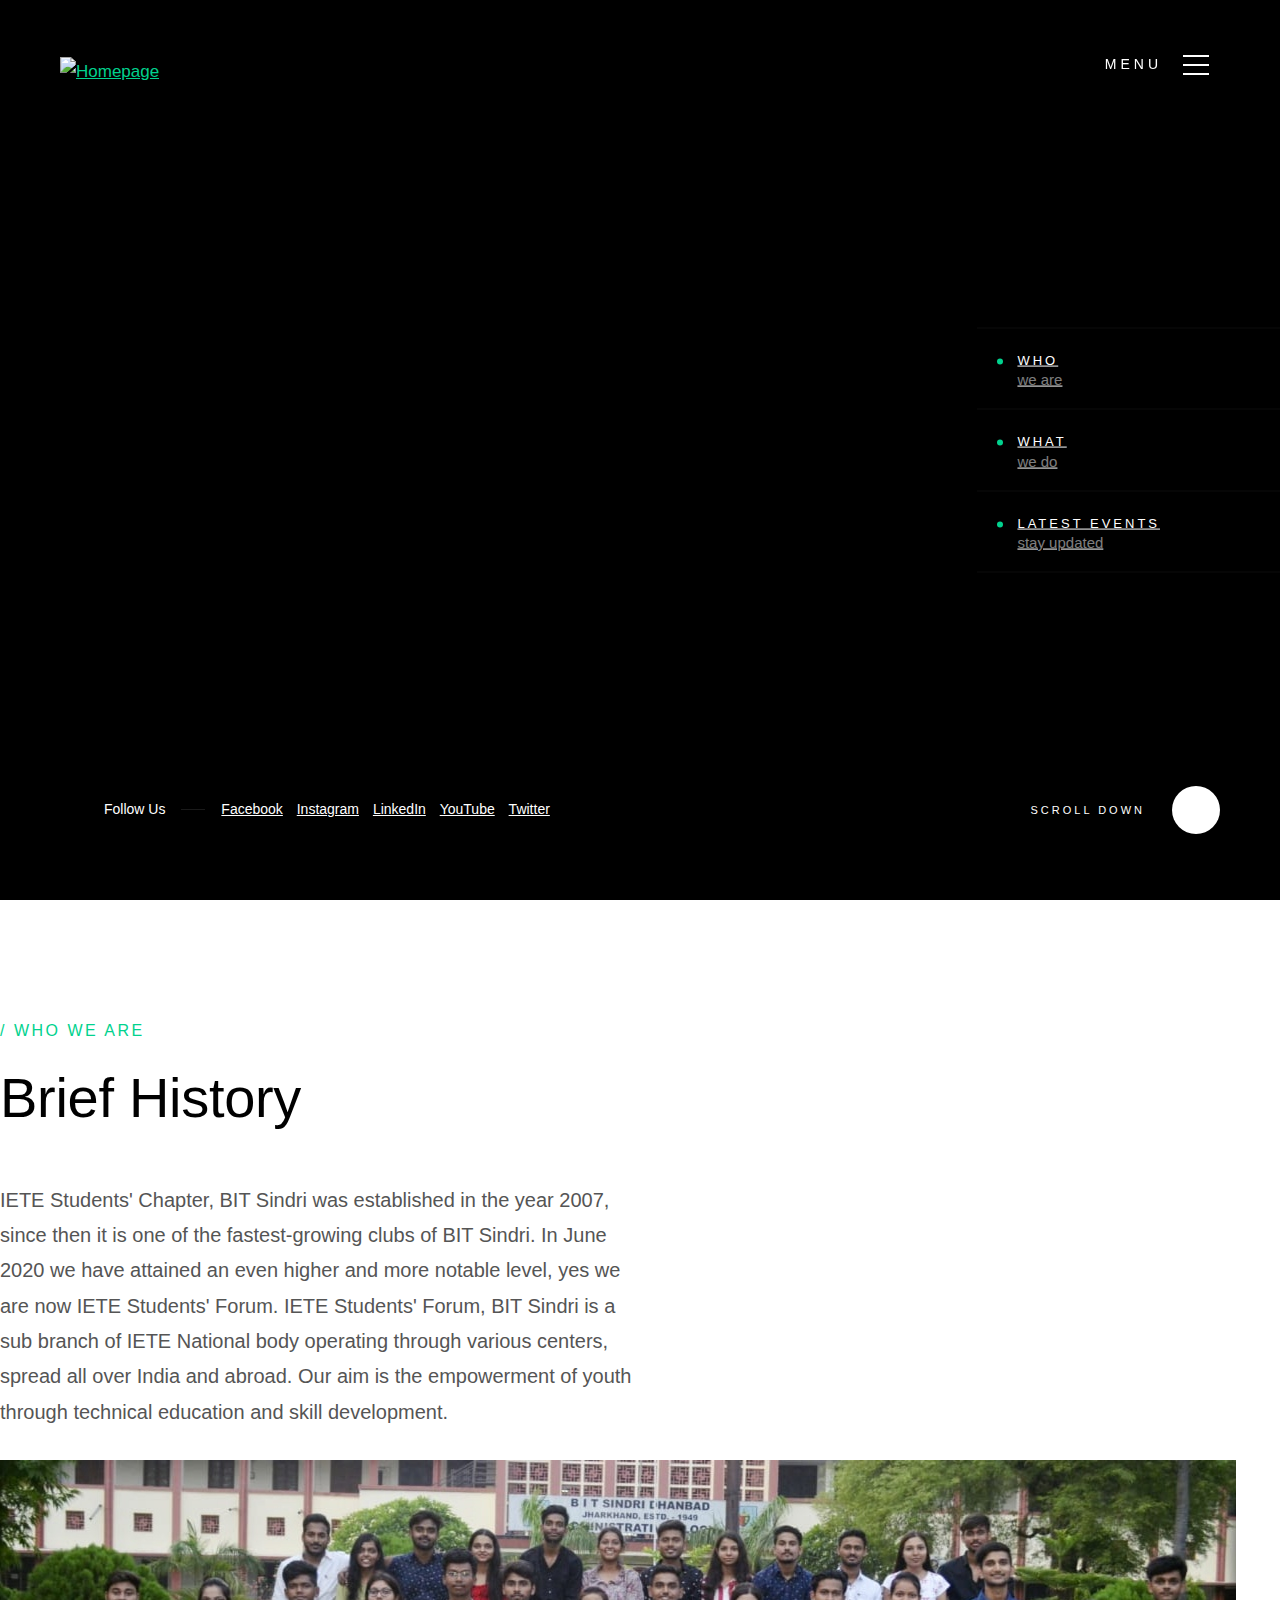
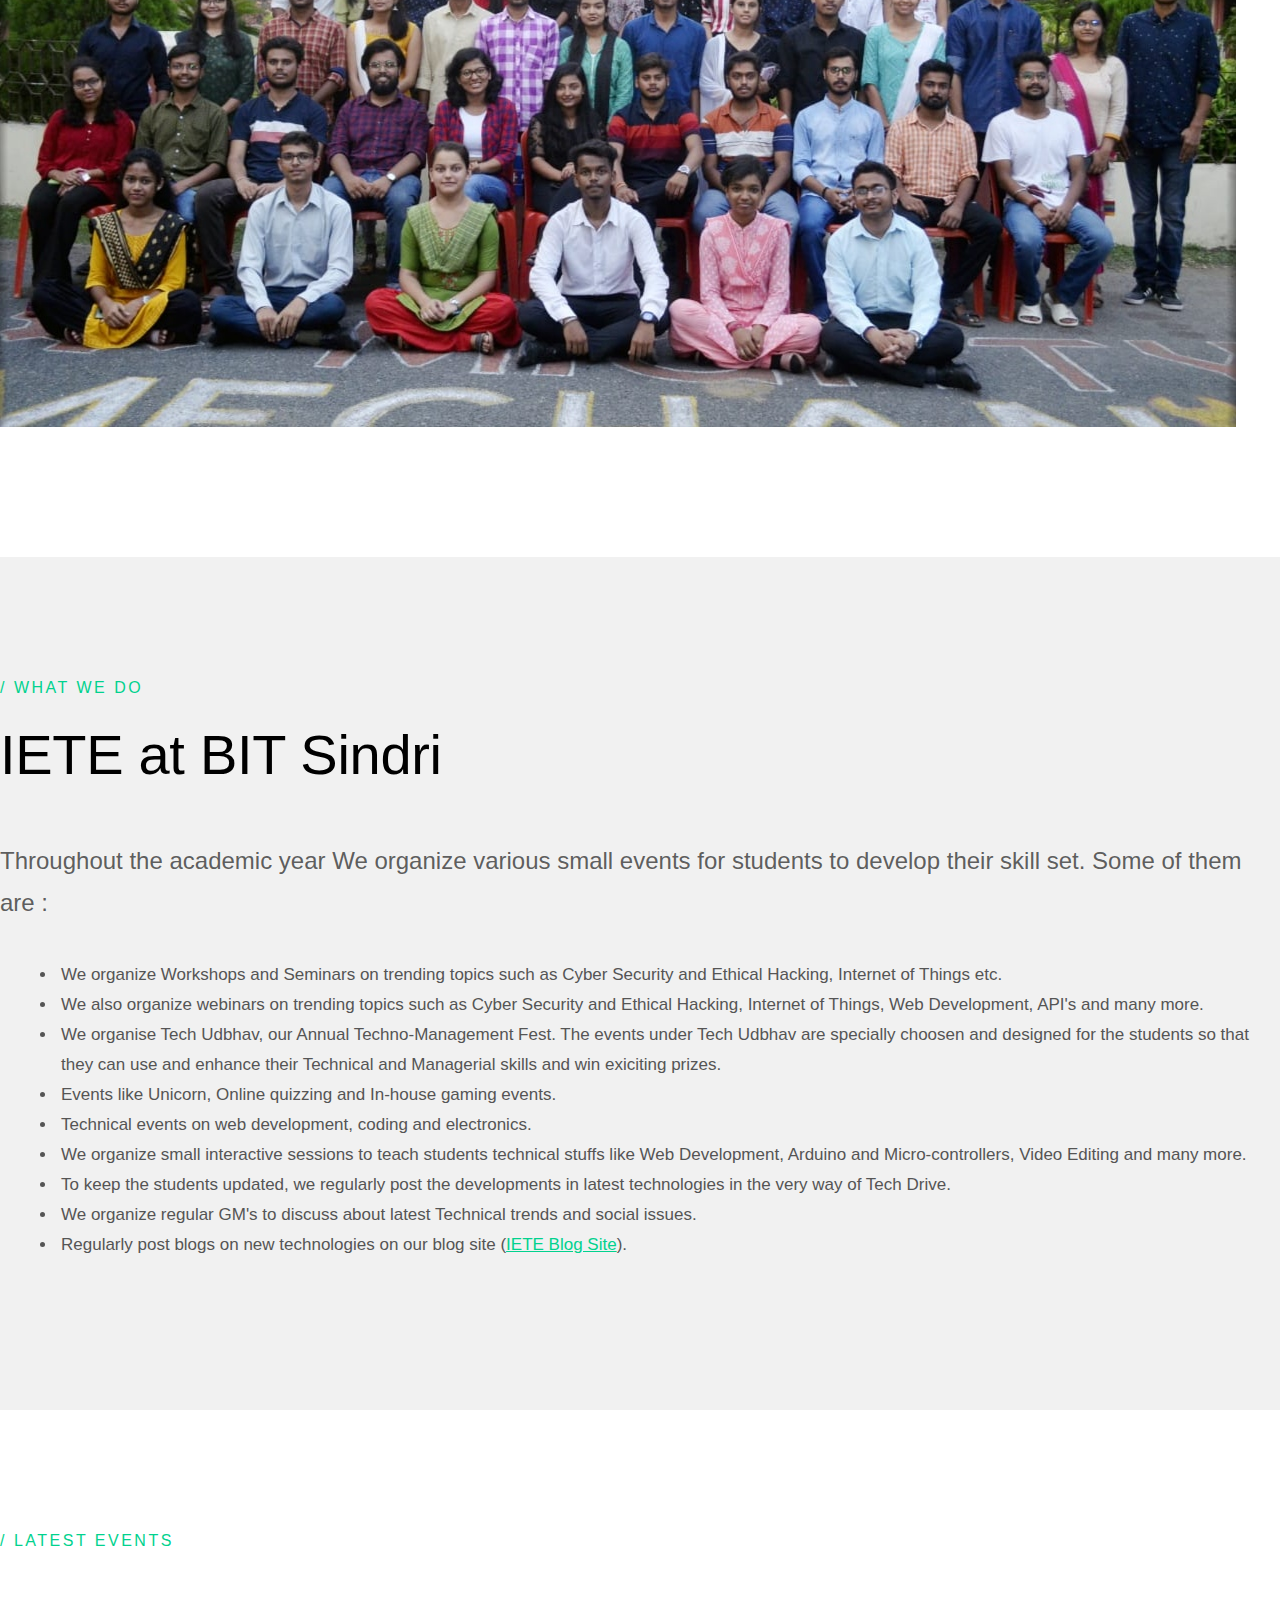
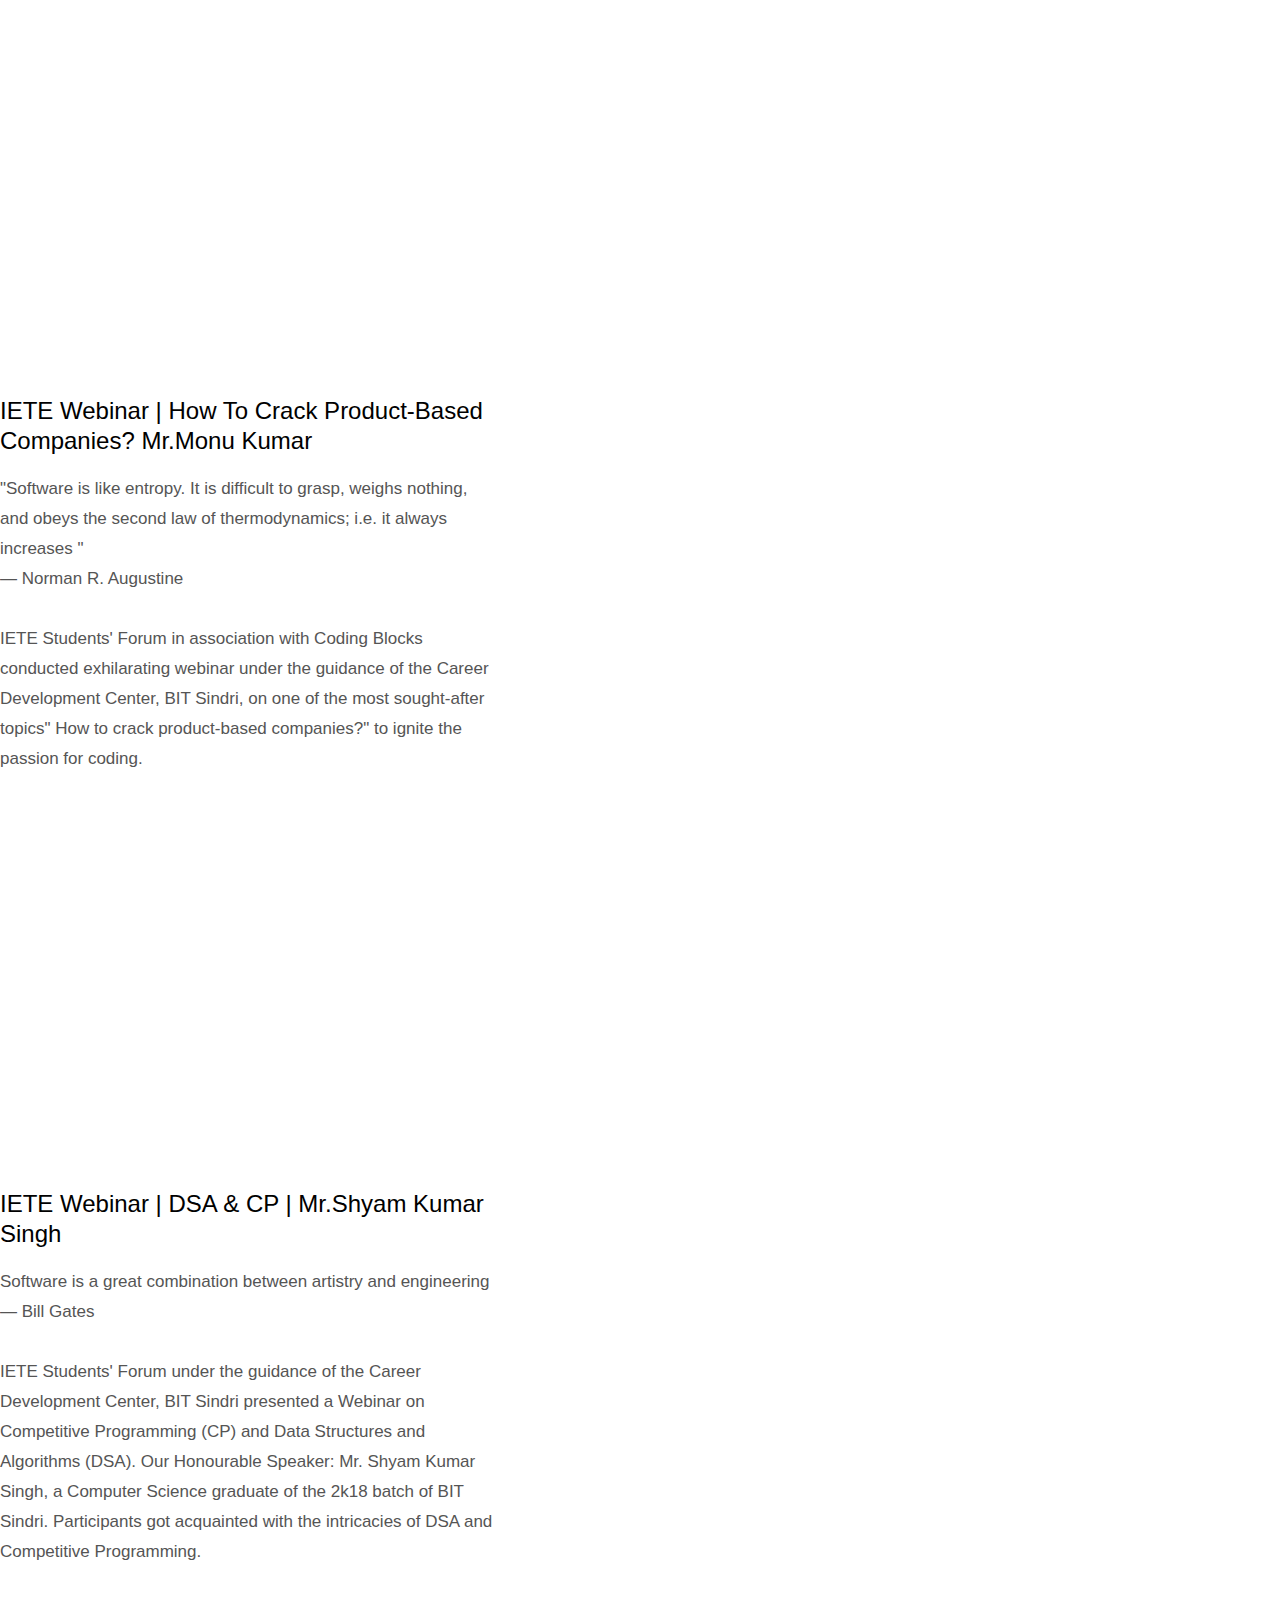
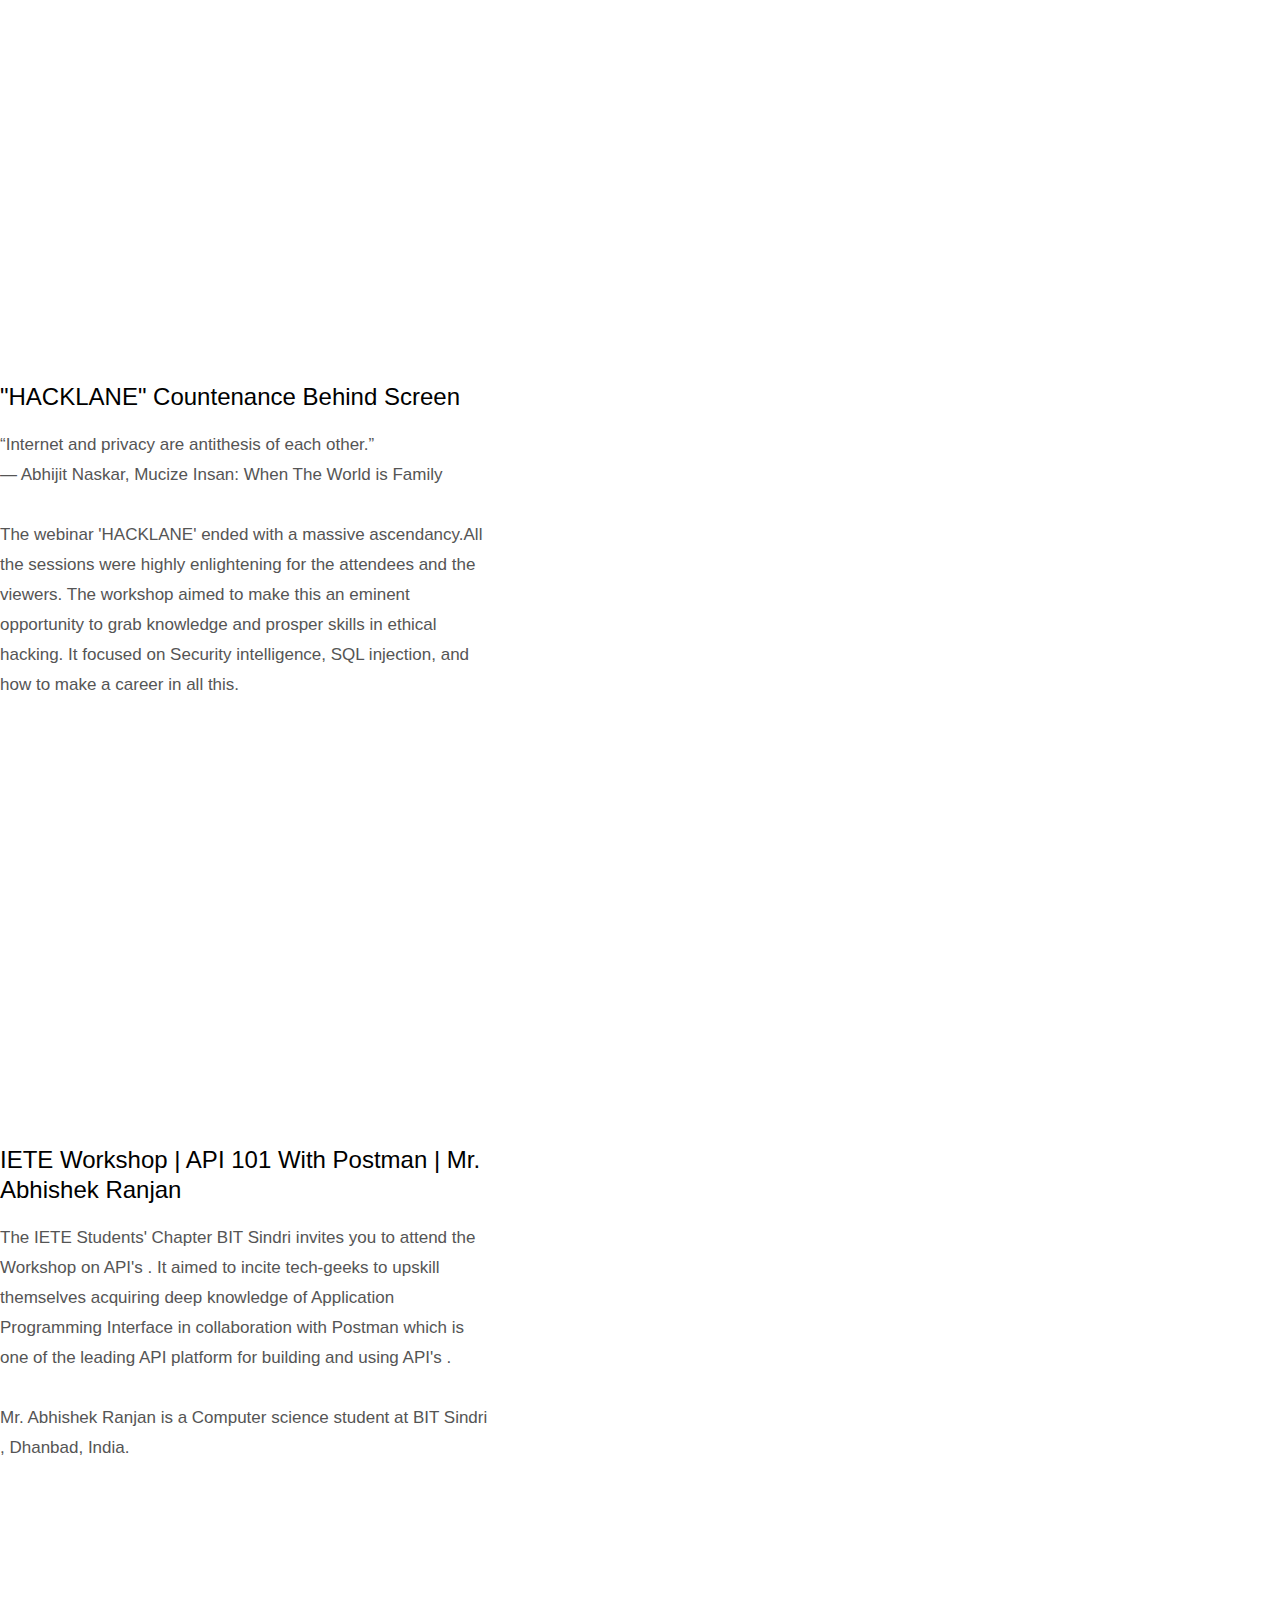
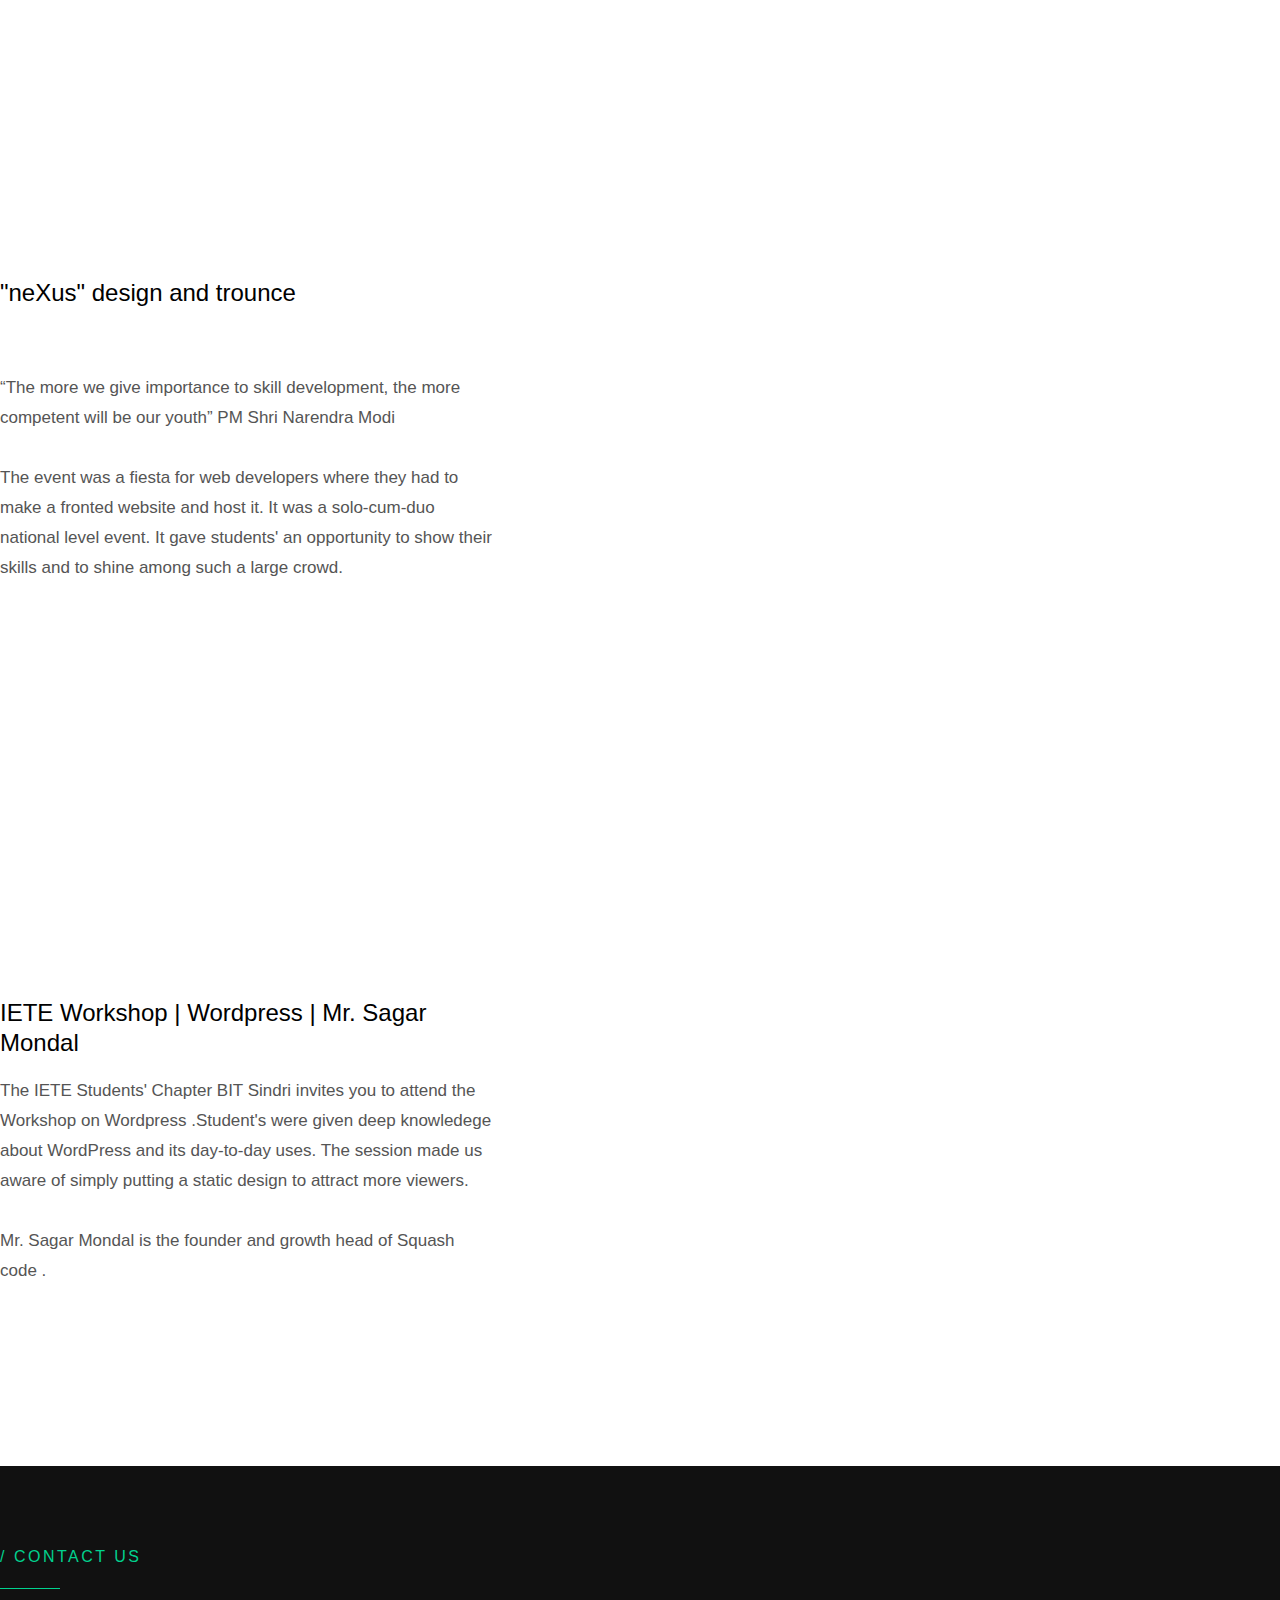
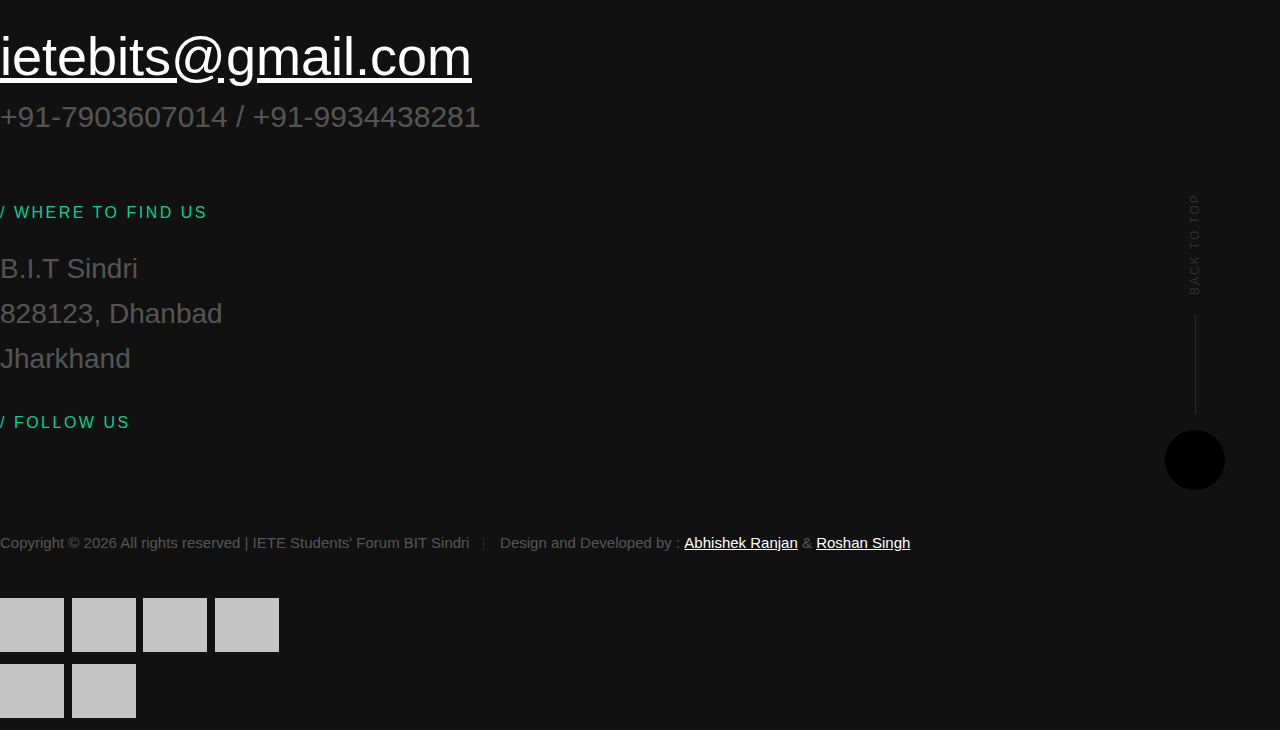
==== commit 2a122ce2: "home & alumni update" ====
--- a/index.html
+++ b/index.html
@@ -26,10 +26,13 @@
     ================================================== -->
     <script src="js/modernizr.js"></script>
     <script src="js/pace.min.js"></script>
-    <script async src="https://pagead2.googlesyndication.com/pagead/js/adsbygoogle.js?client=ca-pub-4798462650321673"
-     crossorigin="anonymous"></script>
+<!--     <script async src="https://pagead2.googlesyndication.com/pagead/js/adsbygoogle.js?client=ca-pub-4798462650321673"
+     crossorigin="anonymous"></script> -->
     <!-- favicons
     ================================================== -->
+    <link rel="preconnect" href="https://fonts.googleapis.com">
+<link rel="preconnect" href="https://fonts.gstatic.com" crossorigin>
+<link href="https://fonts.googleapis.com/css2?family=Saira+Stencil+One&display=swap" rel="stylesheet">
     <link rel="shortcut icon" href="iete.ico" type="image/x-icon" />
     <link rel="icon" href="iete.ico" type="image/x-icon" />
     <link rel="preconnect" href="https://fonts.gstatic.com" />
@@ -47,6 +50,7 @@
         <a class="site-logo" href="index.html">
           <img src="images/logo.png" alt="Homepage" />
         </a>
+        
       </div>
       <!-- end header-logo -->
 
@@ -99,6 +103,13 @@
                 ><i class="fab fa-youtube"></i
               ></a>
             </li>
+            <li>
+              <a
+                href="https://twitter.com/IETE_BITS"
+                target="_blank"
+                ><i class="fab fa-twitter"></i
+              ></a>
+            </li>
           </ul>
         </div>
         <!-- end header-nav__content -->
@@ -123,12 +134,19 @@
       data-position-y="top"
     >
       <div class="shadow-overlay"></div>
-
-      <div id="particles-js" class="home-content" style="padding: 0">
-        <div class="row home-content__main" style="padding: 0"></div>
+      <div id="particles-js" class="home-content" style="padding: 0;">
+        <div class="container">
+          <!-- <div class="row home-content__main" style="padding: 0;"><h1 style="font-size: 6rem;position: absolute;text-align: center; padding-left: 180px; padding-top: 300px;" class="ml3">IETE Welcomes the batch of </h1>
+            <h1 style="font-size: 5rem;position: absolute;text-align: center; padding-left: 540px; padding-top: 370px;" class="ml3">2K21 </h1>
+            </div> -->
+        </div>
         <!-- end home-content__main -->
       </div>
       <!-- end home-content -->
+      <!-- we are inducting
+    ================================================== -->
+    
+    <!-- end we are inducting -->
 
       <ul class="home-sidelinks">
         <li>
@@ -138,7 +156,7 @@
           <a class="smoothscroll" href="#services">WHAT<span>we do</span></a>
         </li>
         <li>
-          <a class="smoothscroll" href="#works">New<span>get in touch</span></a>
+          <a class="smoothscroll" href="#works">LATEST EVENTS<span>stay updated</span></a>
         </li>
       </ul>
       <!-- end home-sidelinks -->
@@ -167,7 +185,13 @@
         <li>
           <a href="https://www.youtube.com/c/IETEBITSindri" target="_blank">
             <i class="fab fa-youtube"></i>
-            <span class="home-social-text">Youtube</span>
+            <span class="home-social-text">YouTube</span>
+          </a>
+        </li>
+        <li>
+          <a href="https://twitter.com/IETE_BITS" target="_blank">
+            <i class="fab fa-twitter"></i>
+            <span class="home-social-text">Twitter</span>
           </a>
         </li>
       </ul>
@@ -198,23 +222,35 @@
           <div class="col-half text-center">
             <p style="font-size: 20px">
               IETE Students' Chapter, BIT Sindri was established in the year
-              2007, since then it is one of the fastest growing club of BIT
-              Sindri. In june 2020 we have now grown to an even more higher and
-              notable level, yes we are now IETE Students' Forum. IETE Students'
-              Forum BIT Sindri is a sub branch of IETE National body operating
-              through various centres, spread all over India and abroad. Our aim
-              is empowerment of youth through technical education and skill
+              2007, since then it is one of the fastest-growing clubs of BIT
+              Sindri. In June 2020 we have attained an even higher and
+              more notable level, yes we are now IETE Students' Forum. IETE Students'
+              Forum, BIT Sindri is a sub branch of IETE National body operating
+              through various centers, spread all over India and abroad. Our aim
+              is the empowerment of youth through technical education and skill
               development.
             </p>
           </div>
           <div class="col-half">
-            <img src="images/iete-member.jpg" alt="about-iete" />
+            <img src="images/iete-member2.jpg" alt="about-iete" />
           </div>
         </div>
       </div>
       <!-- end about-desc -->
     </section>
     <!-- end s-about -->
+    <!-- ======= we are inducting ======= -->
+    <!-- <section id="cta" class="cta">
+      <div class="container" data-aos="zoom-in"> -->
+
+        <!-- <div class="text-center">
+          <h3>want to start your journey with IETE?</h3>
+          <p>Click on the below link in order to take part in our induction process</p>
+          <a class="cta-btn" href="http://bit.ly/isfinduction" target="_blank" rel="noopener noreferrer">we are inducting</a>
+        </div> -->
+
+      <!-- </div>
+    </section>End we are inducting -->
 
     <!-- services
     ================================================== -->
@@ -284,6 +320,62 @@
       <!-- end section-header -->
 
       <div class="row masonry-wrap" data-aos="fade-up">
+        <div class="col-quat">
+          <iframe
+            width="100%"
+            height="315"
+            src="https://www.youtube.com/embed/txpBBzly3rs"
+            frameborder="0"
+            allow="accelerometer; autoplay; encrypted-media; gyroscope; picture-in-picture"
+            allowfullscreen
+          ></iframe>
+          <h3>
+            IETE Webinar | How To Crack Product-Based Companies? 
+            Mr.Monu Kumar 
+            
+          </h3>
+          <p>
+            "Software is like entropy. It is difficult to grasp, weighs nothing, 
+            and obeys the second law of thermodynamics; i.e. it always increases "  
+            <br>
+            ― Norman R. Augustine
+          </p>
+          <p>
+            IETE Students' Forum in association with Coding Blocks conducted 
+            exhilarating webinar under the guidance of the Career Development 
+            Center, BIT Sindri, on one of the most sought-after topics" How to
+             crack product-based companies?" to ignite the passion for coding.
+          </p>
+        </div>
+
+        <div class="col-quat">
+          <iframe
+            width="100%"
+            height="315"
+            src="https://www.youtube.com/embed/rAYuHSChZw0"
+            frameborder="0"
+            allow="accelerometer; autoplay; encrypted-media; gyroscope; picture-in-picture"
+            allowfullscreen
+          ></iframe>
+          <h3>
+            IETE Webinar | DSA & CP |
+            Mr.Shyam Kumar Singh
+            
+          </h3>
+          <p>
+            Software is a great combination between artistry and engineering
+            <br>
+            ― Bill Gates
+          </p>
+          <p>
+            IETE Students' Forum under the guidance of the Career Development Center, 
+            BIT Sindri presented a Webinar on Competitive Programming (CP) and Data 
+            Structures and Algorithms (DSA). Our Honourable Speaker: Mr. Shyam Kumar Singh,
+            a Computer Science graduate of the 2k18 batch of BIT Sindri. Participants got 
+            acquainted with the intricacies of DSA and Competitive Programming.
+           
+          </p>
+        </div>
 
         <div class="col-quat">
           <iframe
@@ -311,7 +403,9 @@
            
           </p>
         </div>
-
+       
+      </div>
+      <div class="row masonry-wrap" data-aos="fade-up"> 
         <div class="col-quat">
           <iframe
             width="100%"
@@ -335,6 +429,8 @@
             Mr. Abhishek Ranjan is a Computer science student at BIT Sindri , Dhanbad, India.
           </p>
         </div>
+
+
         <div class="col-quat">
           <iframe
             width="100%"
@@ -353,13 +449,13 @@
             <br>
             The event was a fiesta for web developers where they had to 
             make a fronted website and host it. It was a solo-cum-duo national level event. 
-            It gave students’ an opportunity to show their skills and to shine among such a 
+            It gave students' an opportunity to show their skills and to shine among such a 
             large crowd.
           </p>
         </div>
        
-      </div>
-      <div class="row masonry-wrap" data-aos="fade-up">
+
+
         <div class="col-quat">
           <iframe
             width="100%"
@@ -380,7 +476,7 @@
             Mr. Sagar Mondal is the founder and growth head of Squash code .
           </p>
         </div>
-        <div class="col-quat">
+        <!-- <div class="col-quat">
           <iframe
             width="100%"
             height="315"
@@ -403,8 +499,8 @@
           <p>
             Mr. Abhishek Ranjan is a Computer science student at BIT Sindri , Dhanbad, India.
           </p>
-        </div>
-        <div class="col-quat">
+        </div> -->
+        <!-- <div class="col-quat">
           <iframe
             width="100%"
             height="315"
@@ -425,7 +521,7 @@
             and also learn from the blogs of other participants. It ended 
             with a colossal triumph.
           </p>
-        </div>
+        </div> -->
 
         <!-- <div class="col-quat">
           <iframe
@@ -612,8 +708,8 @@
       <div class="row section-header" data-aos="fade-up">
         <div class="col-full">
           <h3 class="subhead subhead--light">Contact Us</h3>
-          <a href="mailto:contact@ietebits.com" class="contact-email"
-            >contact@ietebits.com</a
+          <a href="mailto:ietebits@gmail.com" class="contact-email"
+            >ietebits@gmail.com</a
           >
           <span class="contact-number">+91-7903607014 / +91-9934438281</span
           ><br /><br />
@@ -659,6 +755,13 @@
                 href="https://www.youtube.com/channel/UC8xo4Ru1Pask-hOM7j_YO-Q"
                 target="_blank"
                 ><i class="fab fa-youtube"></i
+              ></a>
+            </li>
+            <li>
+              <a
+                href="https://twitter.com/IETE_BITS"
+                target="_blank"
+                ><i class="fab fa-twitter"></i
               ></a>
             </li>
           </ul>
@@ -776,7 +879,9 @@
     <!-- Java Script
     ================================================== -->
     <script src="js/jquery-3.2.1.min.js"></script>
+    <script src="https://cdnjs.cloudflare.com/ajax/libs/animejs/2.0.2/anime.min.js"></script>
     <script src="js/plugins.js"></script>
+    <script src="js/text.js"></script>
     <script src="js/main.js"></script>
     <script src="js/particles.js"></script>
     <script src="js/app.js"></script>
--- a/css/custom.css
+++ b/css/custom.css
@@ -0,0 +1,175 @@
+#about-iete {
+  float: right;
+  margin: 0 25px 20px 0;
+}
+.tech-udbhav-img {
+  padding: 2rem 12rem 10rem 12rem;
+}
+.tech-udbhav-events-img {
+  padding-bottom: 1.5rem;
+}
+.form-control {
+  background-color: #fff;
+}
+#form-message {
+  font-size: 14px;
+}
+#form-button {
+  background-color: #2eb588;
+  color: white;
+  border-radius: 8px;
+}
+#form-button:hover {
+  background-color: #5a5f88;
+}
+.col-half {
+  width: 50%;
+}
+
+.col-quat {
+  width: 33.333%;
+}
+.col-half h2,
+h3 {
+  font-family: sans-serif;
+}
+text-center {
+  text-align: center;
+}
+.image {
+  padding: 50px 50px 0 50px;
+  margin: 10px;
+}
+.image img {
+  border-radius: 50%;
+  border: 4px solid #454545;
+}
+.members-row {
+  margin: 0;
+  width: 100%;
+  max-width: 2000px;
+  padding: 10px 0 30px 0;
+}
+.profile h3 {
+  margin-top: 1.2rem !important;
+  font-size: 22px;
+}
+.profile p a .fab {
+  font-size: 20px;
+}
+.circle h4 {
+  font-size: 20px;
+  color: darkslategrey;
+  font-family: "metropolis-light", sans-serif;
+}
+.members-row > div {
+  padding-bottom: 20px;
+}
+.members-card {
+  height: 345px;
+  margin: 10px;
+  border: 2px solid #087876;
+  border-radius: 10px;
+  margin-bottom: 20px;
+  text-align: center;
+  max-width: 280px;
+  /* min-width: 240px; */
+}
+.members-card img {
+  /* height: 322px; */
+  border-bottom: 1px solid grey;
+  border-radius: 10px;
+}
+.members-card h3 {
+  margin-top: 10px;
+}
+.owl-nav {
+  margin: 0;
+  padding-bottom: 20px;
+}
+.owl-nav span {
+  font-size: 40px;
+  padding: 12px;
+}
+.owl-dots {
+  display: none;
+}
+.members-col {
+  margin-top: 20px;
+}
+
+@media only screen and (max-width: 1350px) {
+  .col-quat{
+    width: 50%;
+  }
+}
+
+
+@media only screen and (max-width: 600px) {
+  .tech-udbhav-img {
+    padding: 1rem 2rem 7rem 2rem;
+  }
+  .col-half iframe {
+    width: 100%;
+    height: 300px;
+  }
+  .owl-theme {
+    margin-left: 10%;
+  }
+  .owl-nav {
+    margin-left: -15%;
+  }
+}
+@media only screen and (max-width: 980px) {
+  #particle-js {
+    display: none;
+  }
+  .home-content {
+    display: none;
+  }
+}
+@media only screen and (max-width: 1000px) {
+  .col-half {
+    width: 100%;
+  }
+}
+
+@media only screen and (max-width: 900px) {
+  .col-quat{
+    width: 100%;
+  }
+}
+
+/*  <!---- Alumni Section ----->
+*/
+.dark {
+  background-color: #111111;
+}
+.alumni-card {
+  padding: 20px;
+  border-radius: 20px;
+  background: #e1ecff;
+  margin: 20px auto;
+}
+.alumni-card-img img {
+  border-radius: 50%;
+  border: 4px solid #ffffff;
+}
+.alumni-card-img {
+  margin: 20px;
+}
+.alumni-card-img img:hover {
+  transform: scale(1.05);
+  border: 4px solid #86b7b9;
+  transition: all 0.5s ease-in-out;
+}
+.alumni-card-info h3 {
+  font-size: 20px;
+}
+.alumni-card-info p {
+  font-size: 15.5px;
+}
+.alumni-card-info i {
+  font-size: 22px;
+  color: #555c67;
+}
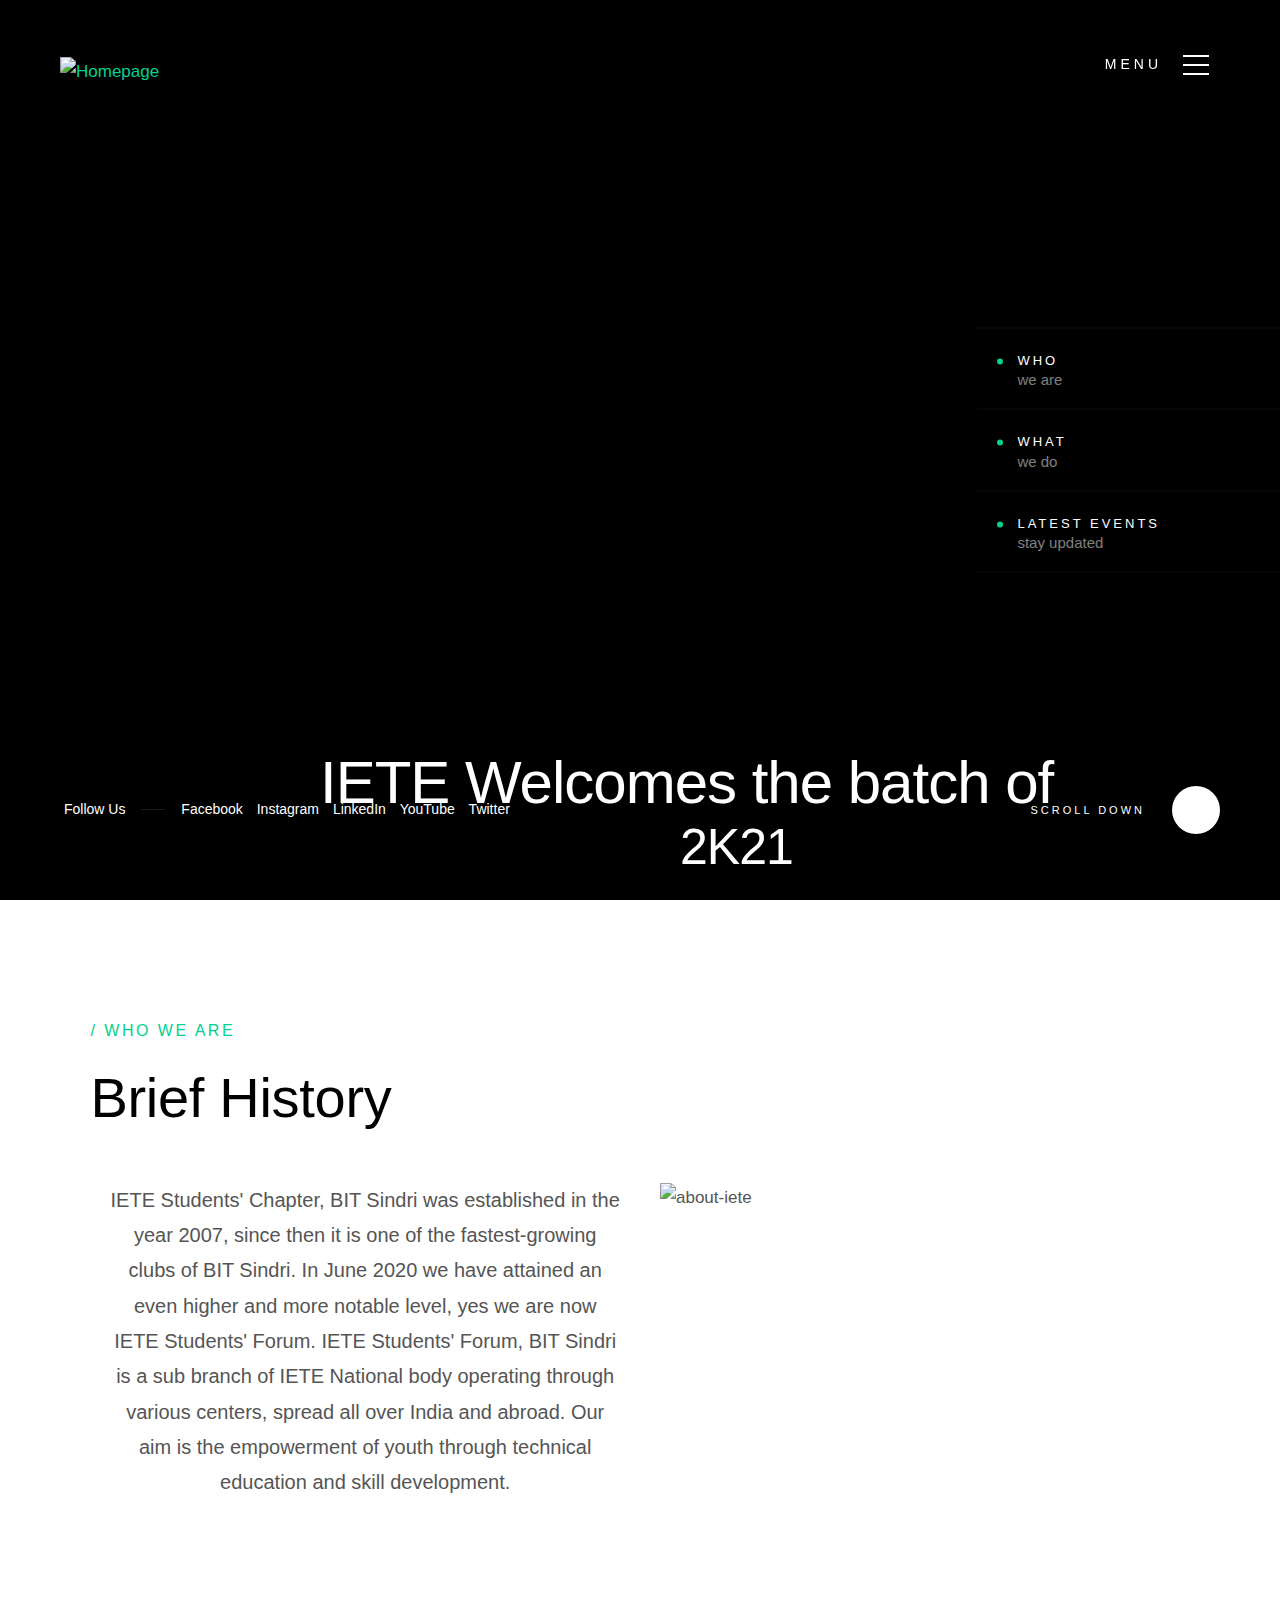
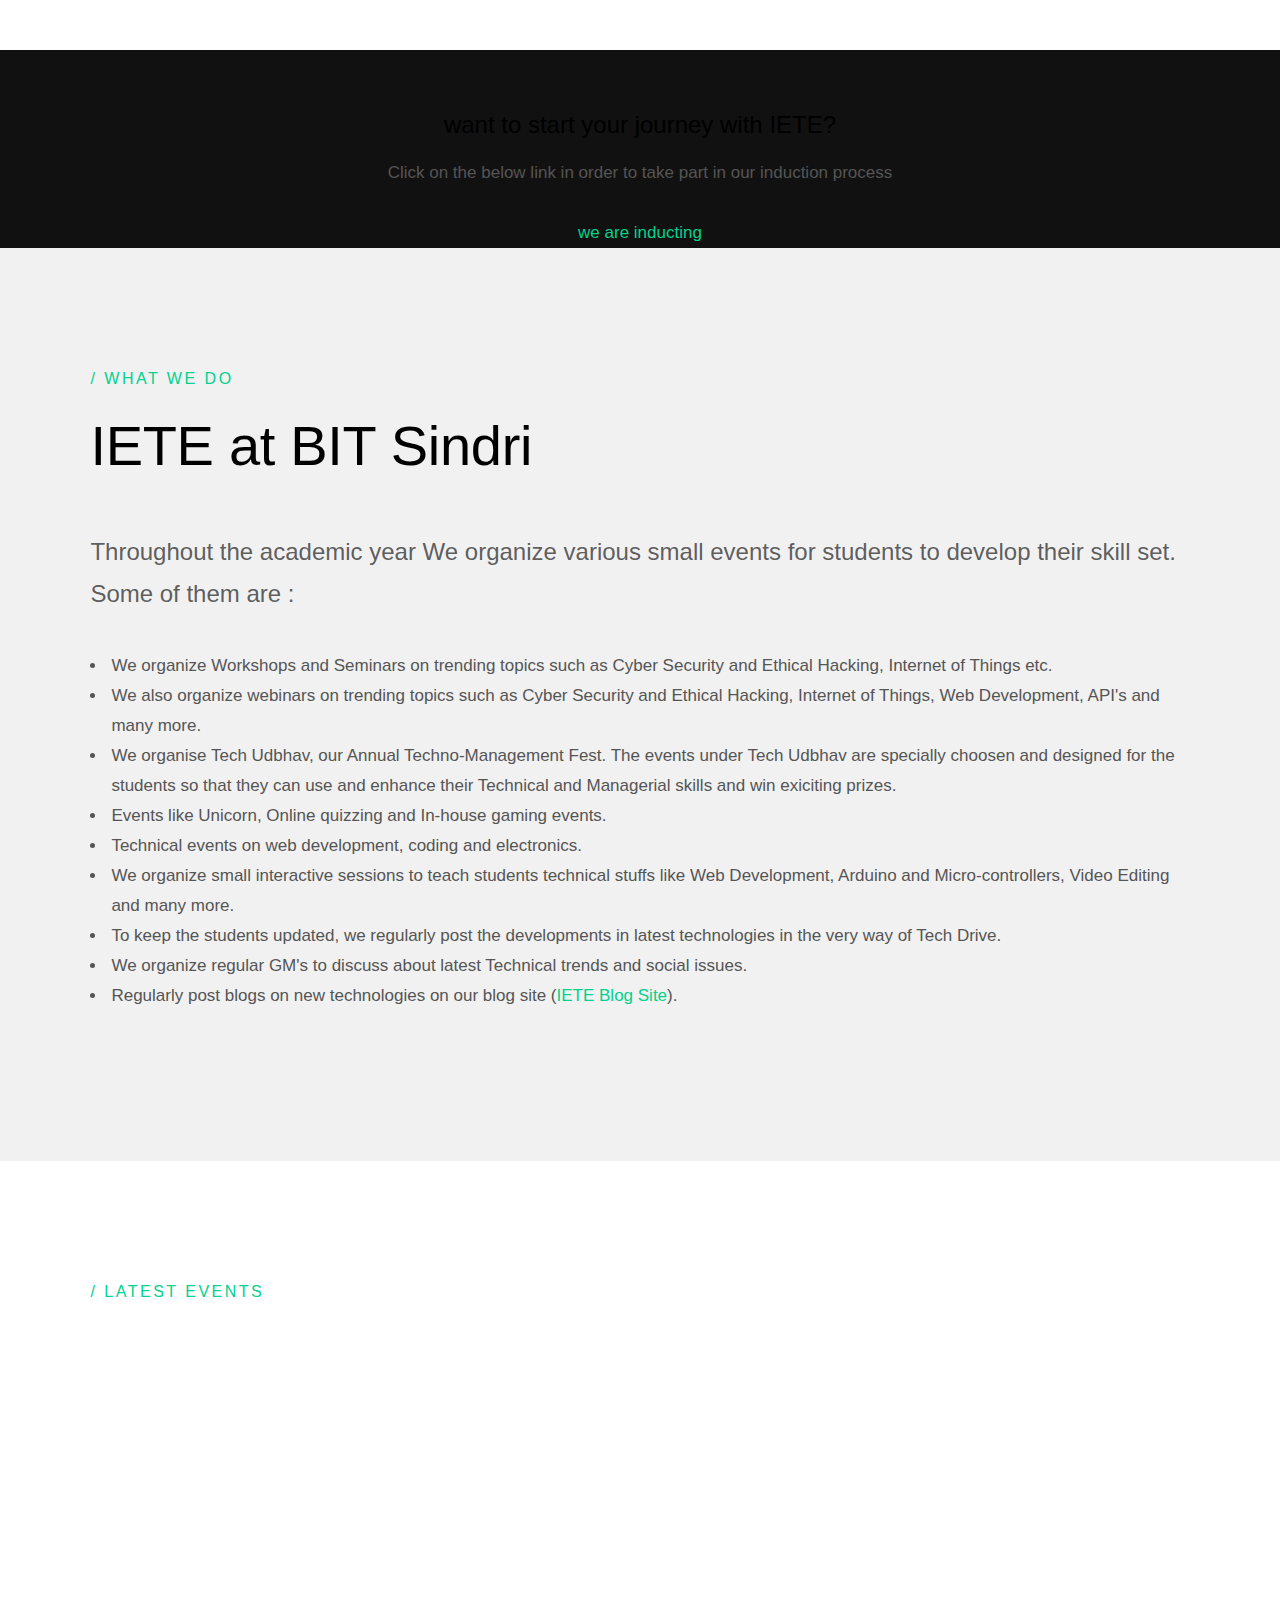
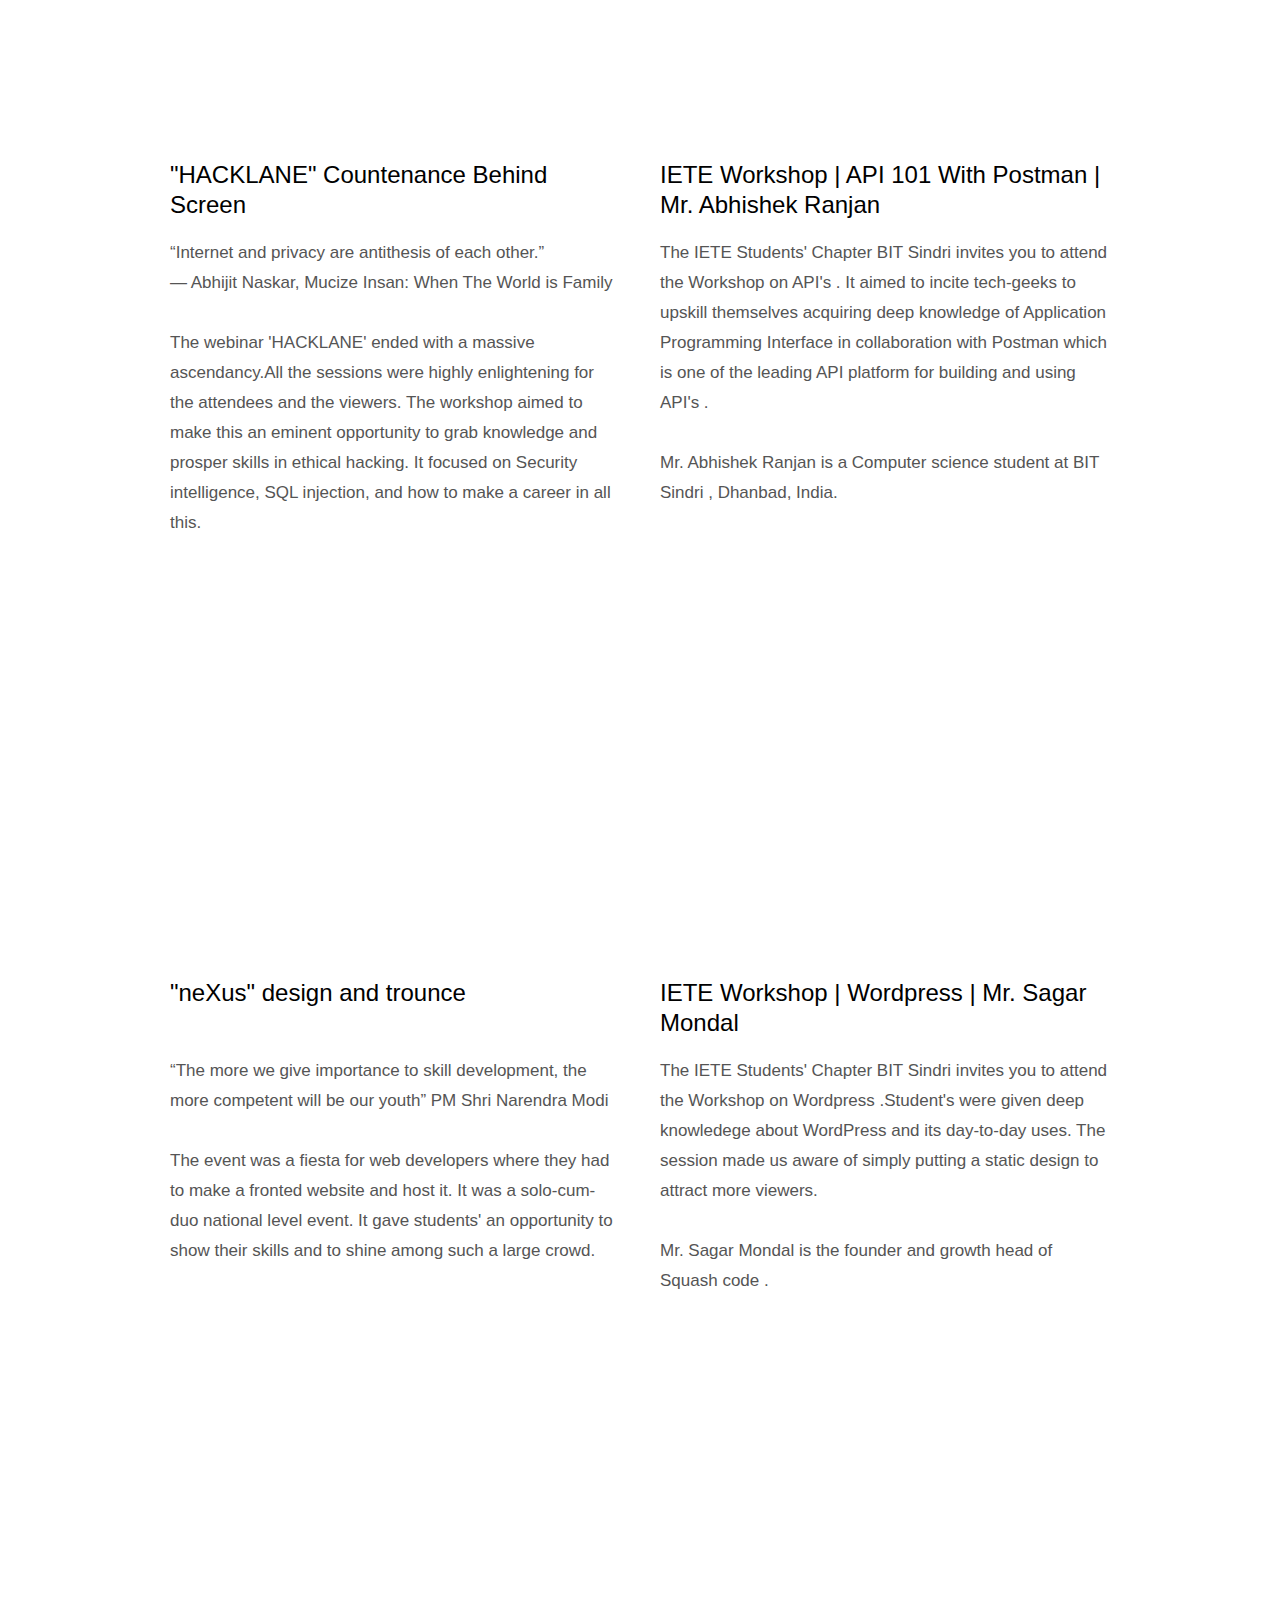
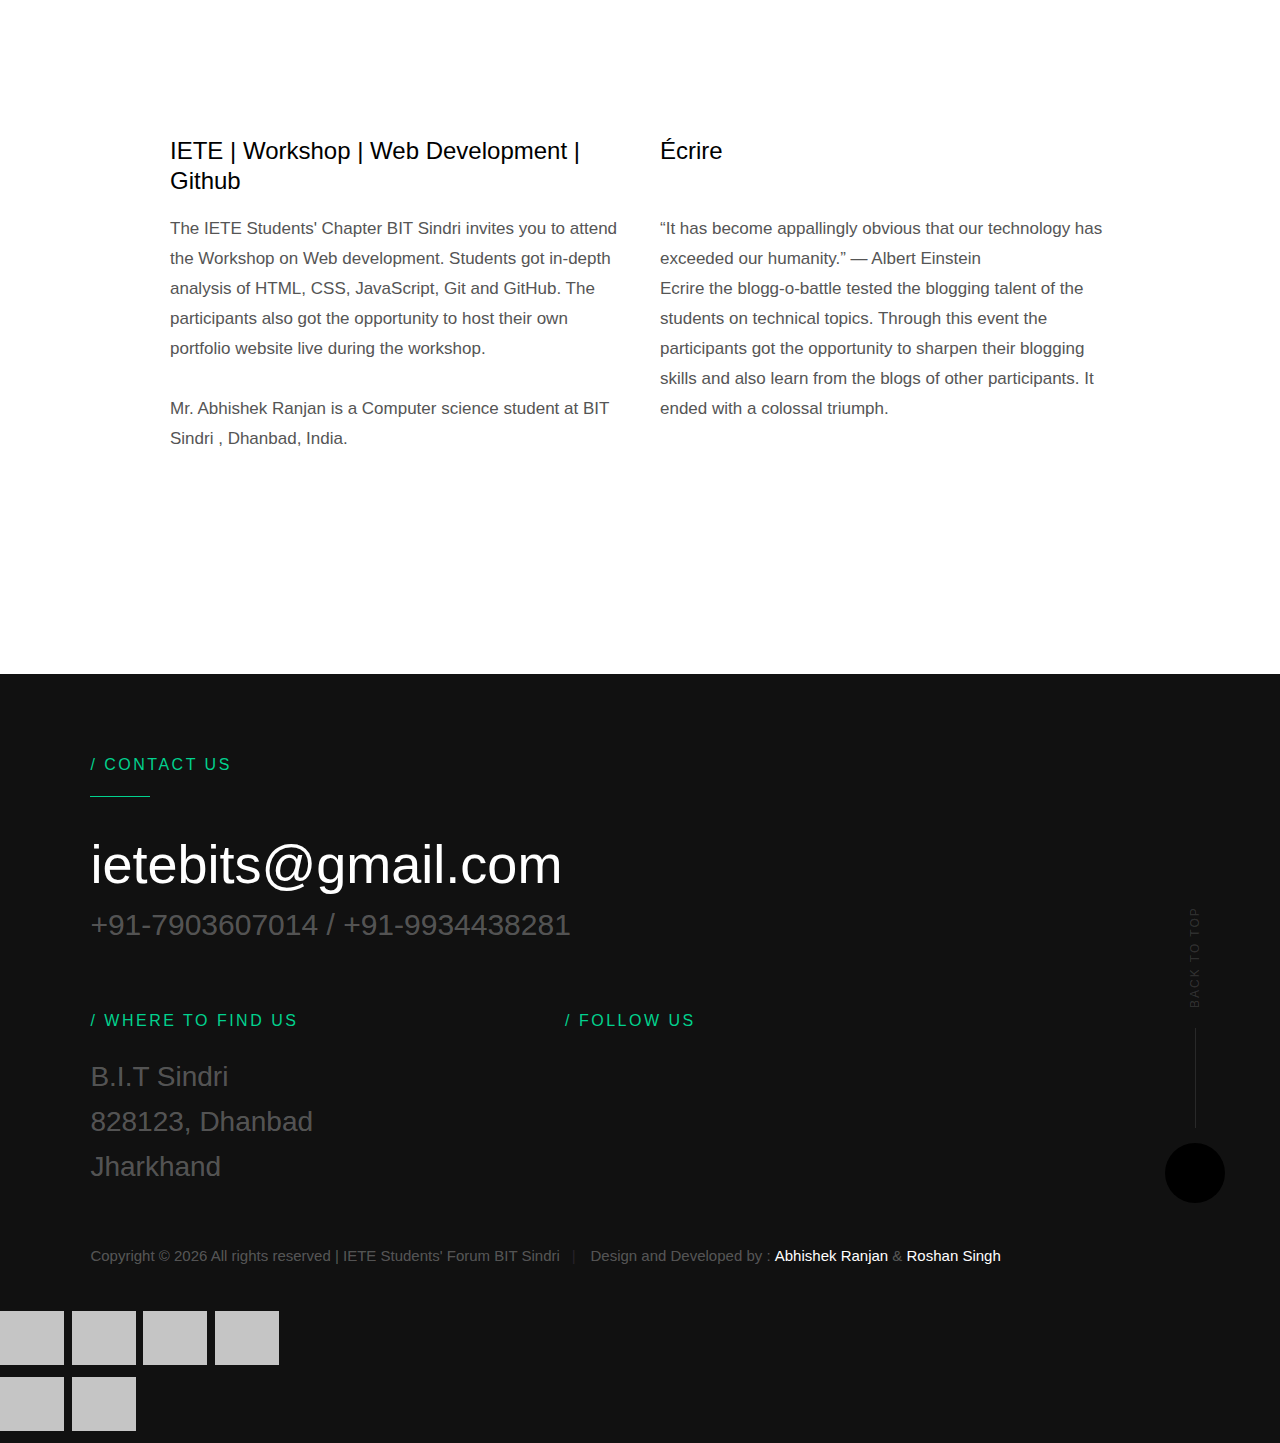
==== commit 3f5f2acf: "Home Changes responsive" ====
--- a/index.html
+++ b/index.html
@@ -1,3 +1,4 @@
+
 <!DOCTYPE html>
 <html class="no-js" lang="en">
   <head>
@@ -128,7 +129,6 @@
       id="home"
       class="s-home target-section"
       data-parallax="scroll"
-      data-image-src="images/hero-bg.png"
       data-natural-width="3000"
       data-natural-height="1850"
       data-position-y="top"
@@ -136,9 +136,9 @@
       <div class="shadow-overlay"></div>
       <div id="particles-js" class="home-content" style="padding: 0;">
         <div class="container">
-          <!-- <div class="row home-content__main" style="padding: 0;"><h1 style="font-size: 6rem;position: absolute;text-align: center; padding-left: 180px; padding-top: 300px;" class="ml3">IETE Welcomes the batch of </h1>
+          <div class="row home-content__main" style="padding: 0;"><h1 style="font-size: 6rem;position: absolute;text-align: center; padding-left: 180px; padding-top: 300px;" class="ml3">IETE Welcomes the batch of </h1>
             <h1 style="font-size: 5rem;position: absolute;text-align: center; padding-left: 540px; padding-top: 370px;" class="ml3">2K21 </h1>
-            </div> -->
+            </div>
         </div>
         <!-- end home-content__main -->
       </div>
@@ -232,7 +232,7 @@
             </p>
           </div>
           <div class="col-half">
-            <img src="images/iete-member2.jpg" alt="about-iete" />
+            <img src="images/iete-member.jpg" alt="about-iete" />
           </div>
         </div>
       </div>
@@ -240,17 +240,17 @@
     </section>
     <!-- end s-about -->
     <!-- ======= we are inducting ======= -->
-    <!-- <section id="cta" class="cta">
-      <div class="container" data-aos="zoom-in"> -->
-
-        <!-- <div class="text-center">
+    <section id="cta" class="cta">
+      <div class="container" data-aos="zoom-in">
+
+        <div class="text-center">
           <h3>want to start your journey with IETE?</h3>
           <p>Click on the below link in order to take part in our induction process</p>
           <a class="cta-btn" href="http://bit.ly/isfinduction" target="_blank" rel="noopener noreferrer">we are inducting</a>
-        </div> -->
-
-      <!-- </div>
-    </section>End we are inducting -->
+        </div>
+
+      </div>
+    </section><!-- End we are inducting -->
 
     <!-- services
     ================================================== -->
@@ -319,63 +319,146 @@
       </div>
       <!-- end section-header -->
 
-      <div class="row masonry-wrap" data-aos="fade-up">
-        <div class="col-quat">
-          <iframe
-            width="100%"
-            height="315"
-            src="https://www.youtube.com/embed/txpBBzly3rs"
+      <div class="eve-list" data-aos="fade-up">
+        <div class="eve">
+          <iframe
+            src="https://www.youtube.com/embed/LBGNolyE5DU"
             frameborder="0"
             allow="accelerometer; autoplay; encrypted-media; gyroscope; picture-in-picture"
             allowfullscreen
           ></iframe>
           <h3>
-            IETE Webinar | How To Crack Product-Based Companies? 
-            Mr.Monu Kumar 
+            "HACKLANE" Countenance Behind Screen  
             
           </h3>
-          <p>
-            "Software is like entropy. It is difficult to grasp, weighs nothing, 
-            and obeys the second law of thermodynamics; i.e. it always increases "  
-            <br>
-            ― Norman R. Augustine
-          </p>
-          <p>
-            IETE Students' Forum in association with Coding Blocks conducted 
-            exhilarating webinar under the guidance of the Career Development 
-            Center, BIT Sindri, on one of the most sought-after topics" How to
-             crack product-based companies?" to ignite the passion for coding.
-          </p>
-        </div>
-
-        <div class="col-quat">
-          <iframe
-            width="100%"
-            height="315"
-            src="https://www.youtube.com/embed/rAYuHSChZw0"
+          <div class="text">
+            <p>
+              “Internet and privacy are antithesis of each other.” 
+              <br>
+              ― Abhijit Naskar, Mucize Insan: When The World is Family 
+            </p>
+            <p>
+              The webinar 'HACKLANE' ended with a massive ascendancy.All the
+              sessions were highly enlightening for the attendees and the viewers. The workshop aimed to
+              make this an eminent opportunity to grab knowledge and prosper skills in ethical hacking. It
+              focused on Security intelligence, SQL injection, and how to make a career in all this.
+            </p>
+          </div>
+        </div>
+        <div class="eve">
+          <iframe
+            src="https://www.youtube.com/embed/q8eom5FO29I"
+            frameborder="0"
+            allow="accelerometer; autoplay; encrypted-media; gyroscope; picture-in-picture"
+            allowfullscreen
+          ></iframe>
+          <div class="text">
+            <h3>
+              IETE Workshop | API 101 With Postman |
+              Mr. Abhishek Ranjan
+            </h3>
+            <p>
+              The IETE Students' Chapter BIT Sindri invites you to attend the
+               Workshop on API's . It aimed to incite tech-geeks to upskill themselves 
+               acquiring deep knowledge of Application Programming
+               Interface in collaboration with Postman which is one of the leading API platform for building and using API's .
+            </p>
+            <p>
+              Mr. Abhishek Ranjan is a Computer science student at BIT Sindri , Dhanbad, India.
+            </p>
+          </div>
+        </div>
+        <div class="eve">
+          <iframe
+            src="https://www.youtube.com/embed/cQc7HDH8FEw"
+            frameborder="0"
+            allow="accelerometer; autoplay; encrypted-media; gyroscope; picture-in-picture"
+            allowfullscreen
+          ></iframe>
+          <h3>"neXus" design and trounce</h3>
+          <br>
+          <div class="text">
+            <p>
+              “The more we give importance to skill development, the more competent will be our youth”
+              PM Shri Narendra Modi
+              <br>
+              <br>
+              The event was a fiesta for web developers where they had to 
+              make a fronted website and host it. It was a solo-cum-duo national level event. 
+              It gave students' an opportunity to show their skills and to shine among such a 
+              large crowd.
+            </p>
+          </div>
+        </div>
+        <div class="eve">
+          <iframe
+            src="https://www.youtube.com/embed/K5Cl0_TiviQ"
+            frameborder="0"
+            allow="accelerometer; autoplay; encrypted-media; gyroscope; picture-in-picture"
+            allowfullscreen
+          ></iframe>
+          <h3>IETE Workshop | Wordpress |
+            Mr. Sagar Mondal </h3>
+          <div class="text">
+            <p>
+              The IETE Students' Chapter BIT Sindri invites you to attend the
+               Workshop on Wordpress .Student's were given deep knowledege about WordPress and its day-to-day uses. The session made us aware of simply putting a 
+               static design to attract more viewers.
+            </p>
+            <p>
+              Mr. Sagar Mondal is the founder and growth head of Squash code .
+            </p>
+          </div>
+        </div>
+        <div class="eve">
+          <iframe
+            src="https://www.youtube.com/embed/jN-iPjw_XUg"
             frameborder="0"
             allow="accelerometer; autoplay; encrypted-media; gyroscope; picture-in-picture"
             allowfullscreen
           ></iframe>
           <h3>
-            IETE Webinar | DSA & CP |
-            Mr.Shyam Kumar Singh
-            
+            IETE | Workshop |
+            Web Development | Github
           </h3>
-          <p>
-            Software is a great combination between artistry and engineering
-            <br>
-            ― Bill Gates
-          </p>
-          <p>
-            IETE Students' Forum under the guidance of the Career Development Center, 
-            BIT Sindri presented a Webinar on Competitive Programming (CP) and Data 
-            Structures and Algorithms (DSA). Our Honourable Speaker: Mr. Shyam Kumar Singh,
-            a Computer Science graduate of the 2k18 batch of BIT Sindri. Participants got 
-            acquainted with the intricacies of DSA and Competitive Programming.
-           
-          </p>
-        </div>
+          <div class="text">
+            <p>
+              The IETE Students' Chapter BIT Sindri invites you to attend the
+              Workshop on Web development. Students got in-depth 
+              analysis of HTML, CSS, JavaScript, Git and GitHub. The 
+              participants also got the opportunity to host their own 
+              portfolio website live during the workshop.
+            </p>
+            <p>
+              Mr. Abhishek Ranjan is a Computer science student at BIT Sindri , Dhanbad, India.
+            </p>
+          </div>
+        </div>
+        <div class="eve">
+          <iframe
+            src="https://www.youtube.com/embed/pUiWDHboA1o"
+            frameborder="0"
+            allow="accelerometer; autoplay; encrypted-media; gyroscope; picture-in-picture"
+            allowfullscreen
+          ></iframe>
+          <h3>Écrire</h3>
+          <br>
+          <div class="text">
+            <p>
+              “It has become appallingly obvious that our technology has exceeded our humanity.” 
+              — Albert Einstein
+              <br>
+              Ecrire the blogg-o-battle tested the blogging talent of the 
+              students on technical topics. Through this event the 
+              participants got the opportunity to sharpen their blogging skills 
+              and also learn from the blogs of other participants. It ended 
+              with a colossal triumph.
+            </p>
+          </div>
+        </div>
+      </div>
+    </section>
+      <!-- <div class="row masonry-wrap" data-aos="fade-up">
 
         <div class="col-quat">
           <iframe
@@ -403,9 +486,6 @@
            
           </p>
         </div>
-       
-      </div>
-      <div class="row masonry-wrap" data-aos="fade-up"> 
         <div class="col-quat">
           <iframe
             width="100%"
@@ -429,8 +509,6 @@
             Mr. Abhishek Ranjan is a Computer science student at BIT Sindri , Dhanbad, India.
           </p>
         </div>
-
-
         <div class="col-quat">
           <iframe
             width="100%"
@@ -454,8 +532,8 @@
           </p>
         </div>
        
-
-
+      </div> -->
+      <!-- <div class="row masonry-wrap" data-aos="fade-up">
         <div class="col-quat">
           <iframe
             width="100%"
@@ -476,7 +554,7 @@
             Mr. Sagar Mondal is the founder and growth head of Squash code .
           </p>
         </div>
-        <!-- <div class="col-quat">
+        <div class="col-quat">
           <iframe
             width="100%"
             height="315"
@@ -499,8 +577,8 @@
           <p>
             Mr. Abhishek Ranjan is a Computer science student at BIT Sindri , Dhanbad, India.
           </p>
-        </div> -->
-        <!-- <div class="col-quat">
+        </div>
+        <div class="col-quat">
           <iframe
             width="100%"
             height="315"
@@ -521,8 +599,9 @@
             and also learn from the blogs of other participants. It ended 
             with a colossal triumph.
           </p>
-        </div> -->
-
+        </div>
+      </div> -->
+    <!-- </section> -->
         <!-- <div class="col-quat">
           <iframe
             width="100%"
@@ -543,7 +622,6 @@
           </p>
         </div> -->
 
-      </div>
       <!-- end masonry-wrap -->
       <!-- stats
     ================================================== --
@@ -583,6 +661,8 @@
                 curiosity meet the opportunities.
               </blockquote>
             </div>
+          </div>
+        </div>
             <!-- end testimonials__slide -->
             <!-- stats
     ================================================== --
@@ -664,13 +744,13 @@
               </p>
             </div>
             <!-- end testimonials__slide -->
-          </div>
+          <!-- </div> -->
           <!-- end testimonials__slider -->
-        </div>
+        <!-- </div> -->
         <!-- end testimonials -->
-      </div>
+      <!-- </div> -->
       <!-- end testimonials-wrap -->
-    </section>
+    <!-- </section> -->
     <!-- end s-works -->
     <!-- end s-stats -->
 
--- a/css/base.css
+++ b/css/base.css
@@ -0,0 +1,984 @@
+/* =================================================================== 
+ *
+ *  Transcend v1.0 Base Stylesheet
+ *  03-18-2018
+ *  ------------------------------------------------------------------
+ *
+ *  TOC:
+ *  # imports
+ *  # normalize
+ *  # basic/base setup styles
+ *      ## Media
+ *      ## Typography resets
+ *      ## links
+ *      ## inputs
+ *  # grid
+ *      ## medium size devices
+ *      ## tablets
+ *      ## mobile devices
+ *      ## small mobile devices
+ *  # block grids
+ *      ## medium size devices
+ *      ## tablets
+ *      ## mobile devices
+ *      ## small mobile devices
+ *  # MISC
+ *
+ * =================================================================== */
+
+/* ===================================================================
+ * # imports 
+ *
+ * ------------------------------------------------------------------- */
+@import url("font-awesome/css/fontawesome-all.css");
+@import url("micons/micons.css");
+@import url("fonts.css");
+
+
+/* ===================================================================
+ * # normalize
+ * normalize.css v5.0.0 | MIT License | 
+ * github.com/necolas/normalize.css
+ *
+ * ------------------------------------------------------------------- */
+html {
+    font-family: sans-serif;
+    line-height: 1.15;
+    -ms-text-size-adjust: 100%;
+    -webkit-text-size-adjust: 100%;
+}
+
+body {
+    margin: 0;
+}
+
+article,
+aside,
+footer,
+header,
+nav,
+section {
+    display: block;
+}
+
+h1 {
+    font-size: 2em;
+    margin: 0.67em 0;
+}
+
+figcaption,
+figure,
+main {
+    display: block;
+}
+
+figure {
+    margin: 1em 40px;
+}
+
+hr {
+    box-sizing: content-box;
+    height: 0;
+    overflow: visible;
+}
+
+pre {
+    font-family: monospace, monospace;
+    font-size: 1em;
+}
+
+a {
+    background-color: transparent;
+    -webkit-text-decoration-skip: objects;
+}
+
+a:active,
+a:hover {
+    outline-width: 0;
+}
+
+abbr[title] {
+    border-bottom: none;
+    text-decoration: underline;
+    text-decoration: underline dotted;
+}
+
+b,
+strong {
+    font-weight: inherit;
+}
+
+b,
+strong {
+    font-weight: bolder;
+}
+
+code,
+kbd,
+samp {
+    font-family: monospace, monospace;
+    font-size: 1em;
+}
+
+dfn {
+    font-style: italic;
+}
+
+mark {
+    background-color: #ff0;
+    color: #000;
+}
+
+small {
+    font-size: 80%;
+}
+
+sub,
+sup {
+    font-size: 75%;
+    line-height: 0;
+    position: relative;
+    vertical-align: baseline;
+}
+
+sub {
+    bottom: -0.25em;
+}
+
+sup {
+    top: -0.5em;
+}
+
+audio,
+video {
+    display: inline-block;
+}
+
+audio:not([controls]) {
+    display: none;
+    height: 0;
+}
+
+img {
+    border-style: none;
+}
+
+svg:not(:root) {
+    overflow: hidden;
+}
+
+button,
+input,
+optgroup,
+select,
+textarea {
+    font-family: sans-serif;
+    font-size: 100%;
+    line-height: 1.15;
+    margin: 0;
+}
+
+button,
+input {
+    overflow: visible;
+}
+
+button,
+select {
+    text-transform: none;
+}
+
+button,
+html [type="button"],
+[type="reset"],
+[type="submit"] {
+    -webkit-appearance: button;
+}
+
+button::-moz-focus-inner,
+[type="button"]::-moz-focus-inner,
+[type="reset"]::-moz-focus-inner,
+[type="submit"]::-moz-focus-inner {
+    border-style: none;
+    padding: 0;
+}
+
+button:-moz-focusring,
+[type="button"]:-moz-focusring,
+[type="reset"]:-moz-focusring,
+[type="submit"]:-moz-focusring {
+    outline: 1px dotted ButtonText;
+}
+
+fieldset {
+    border: 1px solid #c0c0c0;
+    margin: 0 2px;
+    padding: 0.35em 0.625em 0.75em;
+}
+
+legend {
+    box-sizing: border-box;
+    color: inherit;
+    display: table;
+    max-width: 100%;
+    padding: 0;
+    white-space: normal;
+}
+
+progress {
+    display: inline-block;
+    vertical-align: baseline;
+}
+
+textarea {
+    overflow: auto;
+}
+
+[type="checkbox"],
+[type="radio"] {
+    box-sizing: border-box;
+    padding: 0;
+}
+
+[type="number"]::-webkit-inner-spin-button,
+[type="number"]::-webkit-outer-spin-button {
+    height: auto;
+}
+
+[type="search"] {
+    -webkit-appearance: textfield;
+    outline-offset: -2px;
+}
+
+[type="search"]::-webkit-search-cancel-button,
+[type="search"]::-webkit-search-decoration {
+    -webkit-appearance: none;
+}
+
+::-webkit-file-upload-button {
+    -webkit-appearance: button;
+    font: inherit;
+}
+
+details,
+menu {
+    display: block;
+}
+
+summary {
+    display: list-item;
+}
+
+canvas {
+    display: inline-block;
+}
+
+template {
+    display: none;
+}
+
+[hidden] {
+    display: none;
+}
+
+
+/* ===================================================================
+ * # basic/base setup styles
+ *
+ * ------------------------------------------------------------------- */
+html {
+    font-size: 62.5%;
+    box-sizing: border-box;
+}
+
+*,
+*::before,
+*::after {
+    box-sizing: inherit;
+}
+
+body {
+    font-weight: normal;
+    line-height: 1;
+    word-wrap: break-word;
+    text-rendering: optimizeLegibility;
+    -webkit-overflow-scrolling: touch;
+    -webkit-text-size-adjust: none;
+}
+
+body,
+input,
+button {
+    -moz-osx-font-smoothing: grayscale;
+    -webkit-font-smoothing: antialiased;
+}
+
+
+/* ------------------------------------------------------------------- 
+ * ## Media
+ * ------------------------------------------------------------------- */
+img,
+video {
+    max-width: 100%;
+    height: auto;
+}
+
+
+/* ------------------------------------------------------------------- 
+ * ## Typography resets 
+ * ------------------------------------------------------------------- */
+div,
+dl,
+dt,
+dd,
+ul,
+ol,
+li,
+h1,
+h2,
+h3,
+h4,
+h5,
+h6,
+pre,
+form,
+p,
+blockquote,
+th,
+td {
+    margin: 0;
+    padding: 0;
+}
+
+h1,
+h2,
+h3,
+h4,
+h5,
+h6 {
+    -webkit-font-smoothing: auto;
+    -webkit-font-smoothing: antialiased;
+    -webkit-font-variant-ligatures: common-ligatures;
+    -moz-font-variant-ligatures: common-ligatures;
+    font-variant-ligatures: common-ligatures;
+    text-rendering: optimizeLegibility;
+}
+
+em,
+i {
+    font-style: italic;
+    line-height: inherit;
+}
+
+strong,
+b {
+    font-weight: bold;
+    line-height: inherit;
+}
+
+small {
+    font-size: 60%;
+    line-height: inherit;
+}
+
+ol,
+ul {
+    list-style: none;
+}
+
+li {
+    display: block;
+}
+
+
+/* ------------------------------------------------------------------- 
+ * ## links
+ * ------------------------------------------------------------------- */
+a {
+    text-decoration: none;
+    line-height: inherit;
+}
+
+a img {
+    border: none;
+}
+
+
+/* ------------------------------------------------------------------- 
+ * ## inputs
+ * ------------------------------------------------------------------- */
+fieldset {
+    margin: 0;
+    padding: 0;
+}
+
+input[type="email"],
+input[type="number"],
+input[type="search"],
+input[type="text"],
+input[type="tel"],
+input[type="url"],
+input[type="password"],
+textarea {
+    -webkit-appearance: none;
+    -moz-appearance: none;
+    -ms-appearance: none;
+    -o-appearance: none;
+    appearance: none;
+}
+
+/* section update by me */
+#home{
+    background-image: url(/iete-website/images/hero-bg.png);
+    width: 100%;
+    height: 100vh;
+    background-position: center;
+    background-size: cover;
+    background-repeat: no-repeat;
+}
+.eve-list{
+    width: 100%;
+    display: flex;
+    justify-content: center;
+    flex-wrap: wrap;
+}
+.eve{
+    margin: 20px;
+    width: 430px;
+}
+.eve iframe{
+    width: 100%;
+    height: 300px;
+}
+@media (max-width:1500px) {
+    .eve-list{
+        padding: 20px;
+    }
+    .eve{
+        width: 350px;
+    }
+}
+@media (max-width:1300px) {
+    .eve{
+        width: 450px;
+    }
+}
+@media (max-width:1050px) {
+    .eve{
+        width: 350px;
+    }
+}
+@media (max-width:850px) {
+    .eve-list{
+        padding: 0px 8%;
+    }
+    .eve{
+        width: 100%;
+    }
+}
+@media (max-width:570px){
+    #home{
+        background-image: none;
+    }
+}
+
+
+
+/* ===================================================================
+ * # grid
+ *
+ * ------------------------------------------------------------------- */
+.row {
+    width: 89%;
+    max-width: 1200px;
+    margin: 0 auto;
+}
+
+.row:after {
+    content: "";
+    display: table;
+    clear: both;
+}
+
+.row .row {
+    width: auto;
+    max-width: none;
+    margin-left: -20px;
+    margin-right: -20px;
+}
+
+/* column blocks
+ * -------------------------------------- */
+[class*="col-"] {
+    float: left;
+    padding: 0 20px;
+}
+
+[class*="col-"]+[class*="col-"].end {
+    float: right;
+}
+
+/* column width classes 
+ * -------------------------------------- */
+.col-one {
+    width: 8.33333%;
+}
+
+.col-two,
+.col-1-6 {
+    width: 16.66667%;
+}
+
+.col-three,
+.col-1-4 {
+    width: 25%;
+}
+
+.col-four,
+.col-1-3 {
+    width: 33.33333%;
+}
+
+.col-five {
+    width: 41.66667%;
+}
+
+.col-six,
+.col-1-2 {
+    width: 50%;
+}
+
+.col-seven {
+    width: 58.33333%;
+}
+
+.col-eight,
+.col-2-3 {
+    width: 66.66667%;
+}
+
+.col-nine,
+.col-3-4 {
+    width: 75%;
+}
+
+.col-ten,
+.col-5-6 {
+    width: 83.33333%;
+}
+
+.col-eleven {
+    width: 91.66667%;
+}
+
+.col-twelve,
+.col-full {
+    width: 100%;
+}
+
+
+/* ------------------------------------------------------------------- 
+ * ## medium size devices
+ * ------------------------------------------------------------------- */
+@media only screen and (max-width: 1200px) {
+    .row .row {
+        margin-left: -15px;
+        margin-right: -15px;
+    }
+    [class*="col-"] {
+        padding: 0 15px;
+    }
+    .md-two,
+    .md-1-6 {
+        width: 16.66667%;
+    }
+    .md-one {
+        width: 8.33333%;
+    }
+    .md-three,
+    .md-1-4 {
+        width: 25%;
+    }
+    .md-four,
+    .md-1-3 {
+        width: 33.33333%;
+    }
+    .md-five {
+        width: 41.66667%;
+    }
+    .md-six,
+    .md-1-2 {
+        width: 50%;
+    }
+    .md-seven {
+        width: 58.33333%;
+    }
+    .md-eight,
+    .md-2-3 {
+        width: 66.66667%;
+    }
+    .md-nine,
+    .md-3-4 {
+        width: 75%;
+    }
+    .md-ten,
+    .md-5-6 {
+        width: 83.33333%;
+    }
+    .md-eleven {
+        width: 91.66667%;
+    }
+    .md-twelve,
+    .md-full {
+        width: 100%;
+    }
+}
+
+
+/* ------------------------------------------------------------------- 
+ * ## tablets
+ * ------------------------------------------------------------------- */
+@media only screen and (max-width: 800px) {
+    .row {
+        width: 90%;
+    }
+    .tab-1-4 {
+        width: 25%;
+    }
+    .tab-1-3 {
+        width: 33.33333%;
+    }
+    .tab-1-2 {
+        width: 50%;
+    }
+    .tab-2-3 {
+        width: 66.66667%;
+    }
+    .tab-3-4 {
+        width: 75%;
+    }
+    .tab-full {
+        width: 100%;
+    }
+    .hide-on-tablet {
+        display: none;
+    }
+}
+
+
+/* ------------------------------------------------------------------- 
+ * ## mobile devices
+ * ------------------------------------------------------------------- */
+@media only screen and (max-width: 600px) {
+    .row {
+        width: auto;
+        padding-left: 25px;
+        padding-right: 25px;
+    }
+    .row .row {
+        margin-left: -10px;
+        margin-right: -10px;
+        padding-left: 0;
+        padding-right: 0;
+    }
+    [class*="col-"] {
+        padding: 0 10px;
+    }
+    .mob-1-4 {
+        width: 25%;
+    }
+    .mob-1-3 {
+        width: 33.33333%;
+    }
+    .mob-1-2 {
+        width: 50%;
+    }
+    .mob-2-3 {
+        width: 66.66667%;
+    }
+    .mob-3-4 {
+        width: 75%;
+    }
+    .mob-full {
+        width: 100%;
+    }
+    .hide-on-mobile {
+        display: none;
+    }
+}
+
+
+/* ------------------------------------------------------------------- 
+ * ## small mobile devices
+ * ------------------------------------------------------------------- */
+
+/* stack columns on small mobile devices
+ * ------------------------------------------------------------------- */
+@media only screen and (max-width: 400px) {
+    .row .row {
+        margin-left: 0;
+        margin-right: 0;
+    }
+    [class*="col-"] {
+        width: 100% !important;
+        float: none !important;
+        clear: both !important;
+        margin-left: 0;
+        margin-right: 0;
+        padding: 0;
+    }
+    [class*="col-"]+[class*="col-"].end {
+        float: none;
+    }
+}
+
+
+
+/* ===================================================================
+ * # block grids
+ * ------------------------------------------------------------------- */
+
+/*   Equally-sized columns define at row level
+ * ------------------------------------------------------------------- */
+[class*="block-"]:after {
+    content: "";
+    display: table;
+    clear: both;
+}
+
+.block-1-6 .col-block {
+    width: 16.66667%;
+}
+
+.block-1-5 .col-block {
+    width: 20%;
+}
+
+.block-1-4 .col-block {
+    width: 25%;
+}
+
+.block-1-3 .col-block {
+    width: 33.33333%;
+}
+
+.block-1-2 .col-block {
+    width: 50%;
+}
+
+/**
+ * Clearing for block grid columns. Allow columns with 
+ * different heights to align properly.
+ */
+
+.block-1-6 .col-block:nth-child(6n+1),
+.block-1-5 .col-block:nth-child(5n+1),
+.block-1-4 .col-block:nth-child(4n+1),
+.block-1-3 .col-block:nth-child(3n+1),
+.block-1-2 .col-block:nth-child(2n+1) {
+    clear: both;
+}
+
+
+/* ------------------------------------------------------------------- 
+ * ## medium size devices
+ * ------------------------------------------------------------------- */
+@media only screen and (max-width: 1200px) {
+    .block-m-1-6 .col-block {
+        width: 16.66667%;
+    }
+    .block-m-1-5 .col-block {
+        width: 20%;
+    }
+    .block-m-1-4 .col-block {
+        width: 25%;
+    }
+    .block-m-1-3 .col-block {
+        width: 33.33333%;
+    }
+    .block-m-1-2 .col-block {
+        width: 50%;
+    }
+    .block-m-full .col-block {
+        width: 100%;
+        clear: both;
+    }
+    [class*="block-m-"] .col-block:nth-child(n) {
+        clear: none;
+    }
+    .block-m-1-6 .col-block:nth-child(6n+1),
+    .block-m-1-5 .col-block:nth-child(5n+1),
+    .block-m-1-4 .col-block:nth-child(4n+1),
+    .block-m-1-3 .col-block:nth-child(3n+1),
+    .block-m-1-2 .col-block:nth-child(2n+1) {
+        clear: both;
+    }
+}
+
+
+/* ------------------------------------------------------------------- 
+ * ## tablets
+ * ------------------------------------------------------------------- */
+@media only screen and (max-width: 800px) {
+    .block-tab-1-6 .col-block {
+        width: 16.66667%;
+    }
+    .block-tab-1-5 .col-block {
+        width: 20%;
+    }
+    .block-tab-1-4 .col-block {
+        width: 25%;
+    }
+    .block-tab-1-3 .col-block {
+        width: 33.33333%;
+    }
+    .block-tab-1-2 .col-block {
+        width: 50%;
+    }
+    .block-tab-full .col-block {
+        width: 100%;
+        clear: both;
+    }
+    [class*="block-tab-"] .col-block:nth-child(n) {
+        clear: none;
+    }
+    .block-tab-1-6 .col-block:nth-child(6n+1),
+    .block-tab-1-6 .col-block:nth-child(5n+1),
+    .block-tab-1-4 .col-block:nth-child(4n+1),
+    .block-tab-1-3 .col-block:nth-child(3n+1),
+    .block-tab-1-2 .col-block:nth-child(2n+1) {
+        clear: both;
+    }
+}
+
+
+/* ------------------------------------------------------------------- 
+ * ## mobile devices
+ * ------------------------------------------------------------------- */
+@media only screen and (max-width: 600px) {
+    .block-mob-1-6 .col-block {
+        width: 16.66667%;
+    }
+    .block-mob-1-5 .col-block {
+        width: 20%;
+    }
+    .block-mob-1-4 .col-block {
+        width: 25%;
+    }
+    .block-mob-1-3 .col-block {
+        width: 33.33333%;
+    }
+    .block-mob-1-2 .col-block {
+        width: 50%;
+    }
+    .block-mob-full .col-block {
+        width: 100%;
+        clear: both;
+    }
+    [class*="block-mob-"] .col-block:nth-child(n) {
+        clear: none;
+    }
+    .block-mob-1-6 .col-block:nth-child(6n+1),
+    .block-mob-1-5 .col-block:nth-child(5n+1),
+    .block-mob-1-4 .col-block:nth-child(4n+1),
+    .block-mob-1-3 .col-block:nth-child(3n+1),
+    .block-mob-1-2 .col-block:nth-child(2n+1) {
+        clear: both;
+    }
+}
+
+
+/* ------------------------------------------------------------------- 
+ * ## small mobile devices
+ * ------------------------------------------------------------------- */
+
+/* stack columns on small mobile devices
+ * ------------------------------------------------------------------- */
+@media only screen and (max-width: 400px) {
+    .stack .col-block {
+        width: 100% !important;
+        float: none !important;
+        clear: both !important;
+        margin-left: 0;
+        margin-right: 0;
+    }
+}
+
+
+
+/* ===================================================================
+ * # MISC
+ *
+ * ------------------------------------------------------------------- */
+.group:after {
+    content: "";
+    display: table;
+    clear: both;
+}
+
+/* Misc Helper Styles
+ * -------------------------------------- */
+.is-hidden {
+    display: none;
+}
+
+.is-invisible {
+    visibility: hidden;
+}
+
+.antialiased {
+    -webkit-font-smoothing: antialiased;
+    -moz-osx-font-smoothing: grayscale;
+}
+
+.overflow-hidden {
+    overflow: hidden;
+}
+
+.remove-bottom {
+    margin-bottom: 0;
+}
+
+.half-bottom {
+    margin-bottom: 1.5rem !important;
+}
+
+.add-bottom {
+    margin-bottom: 3rem !important;
+}
+
+.no-border {
+    border: none;
+}
+
+.full-width {
+    width: 100%;
+}
+
+.text-center {
+    text-align: center;
+}
+
+.text-left {
+    text-align: left;
+}
+
+.text-right {
+    text-align: right;
+}
+
+.pull-left {
+    float: left;
+}
+
+.pull-right {
+    float: right;
+}
+
+.align-center {
+    margin-left: auto;
+    margin-right: auto;
+    text-align: center;
+}
+
+/*# sourceMappingURL=base.css.map */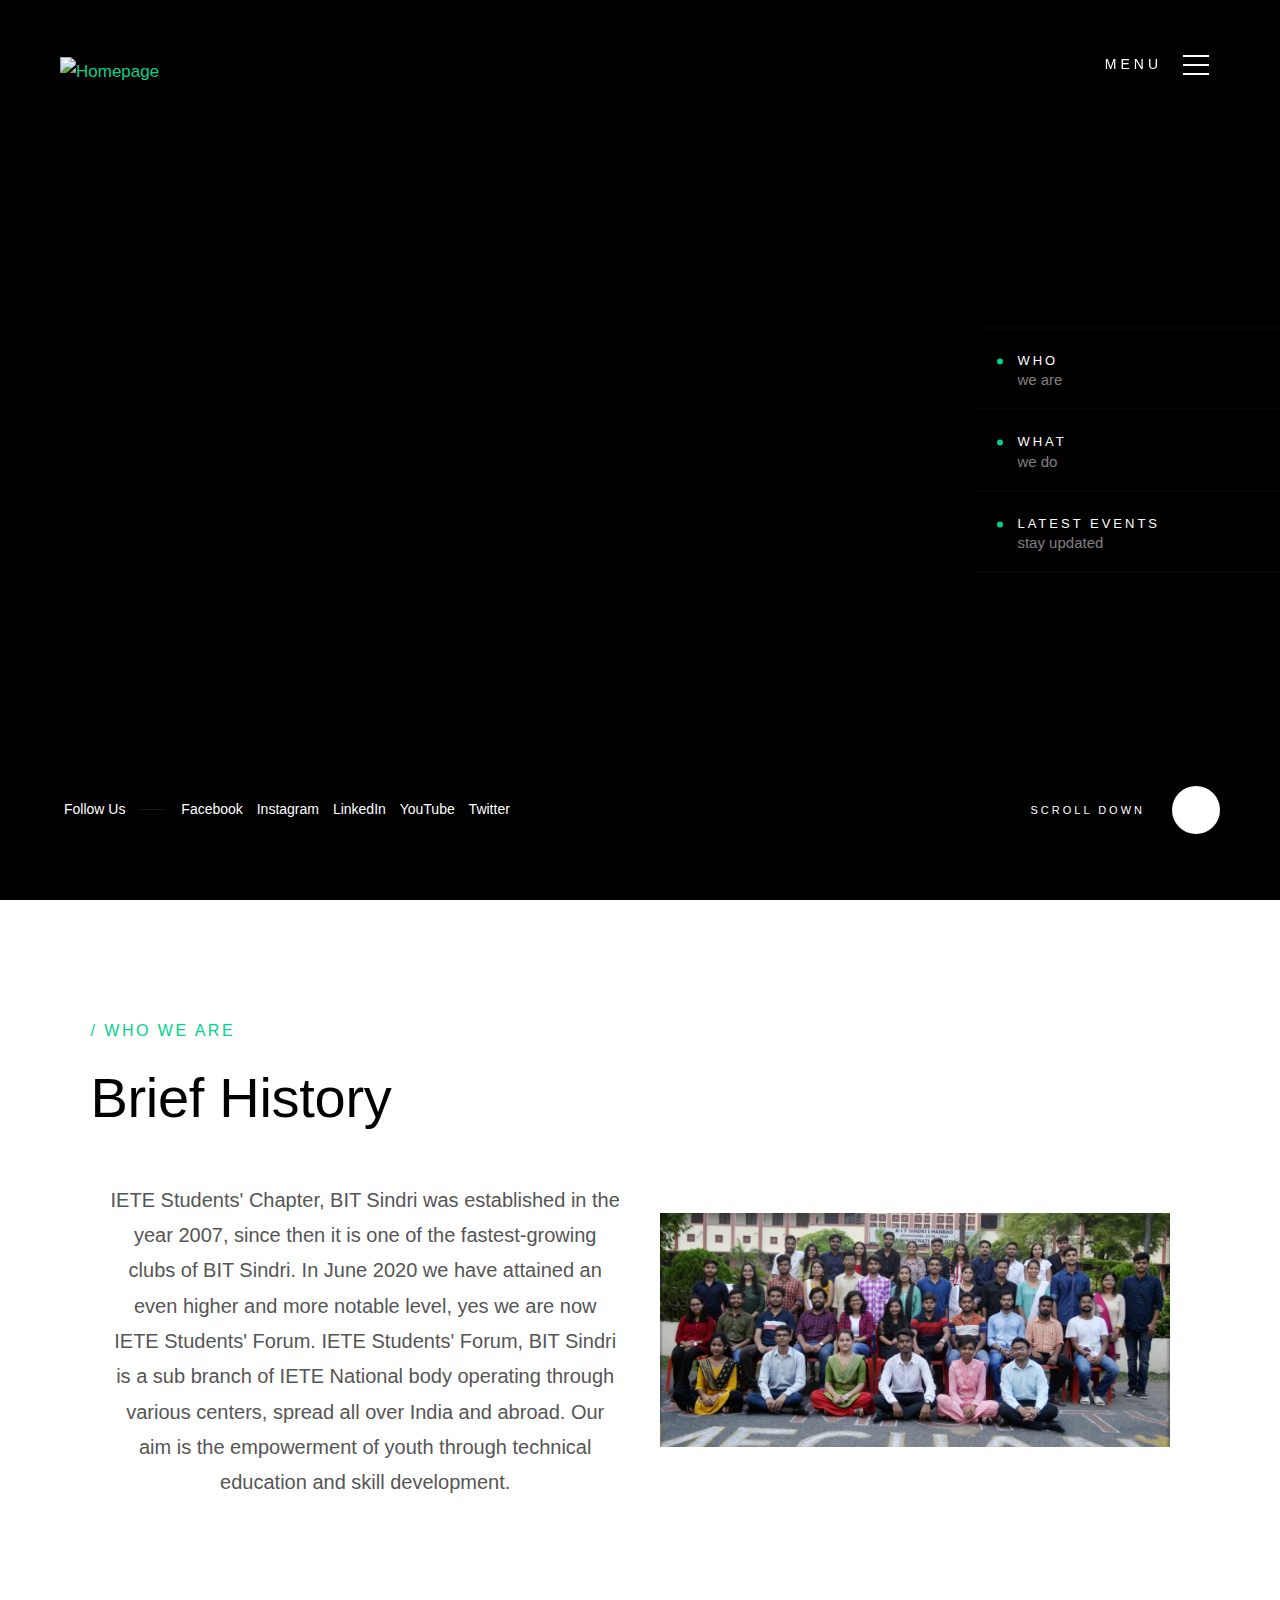
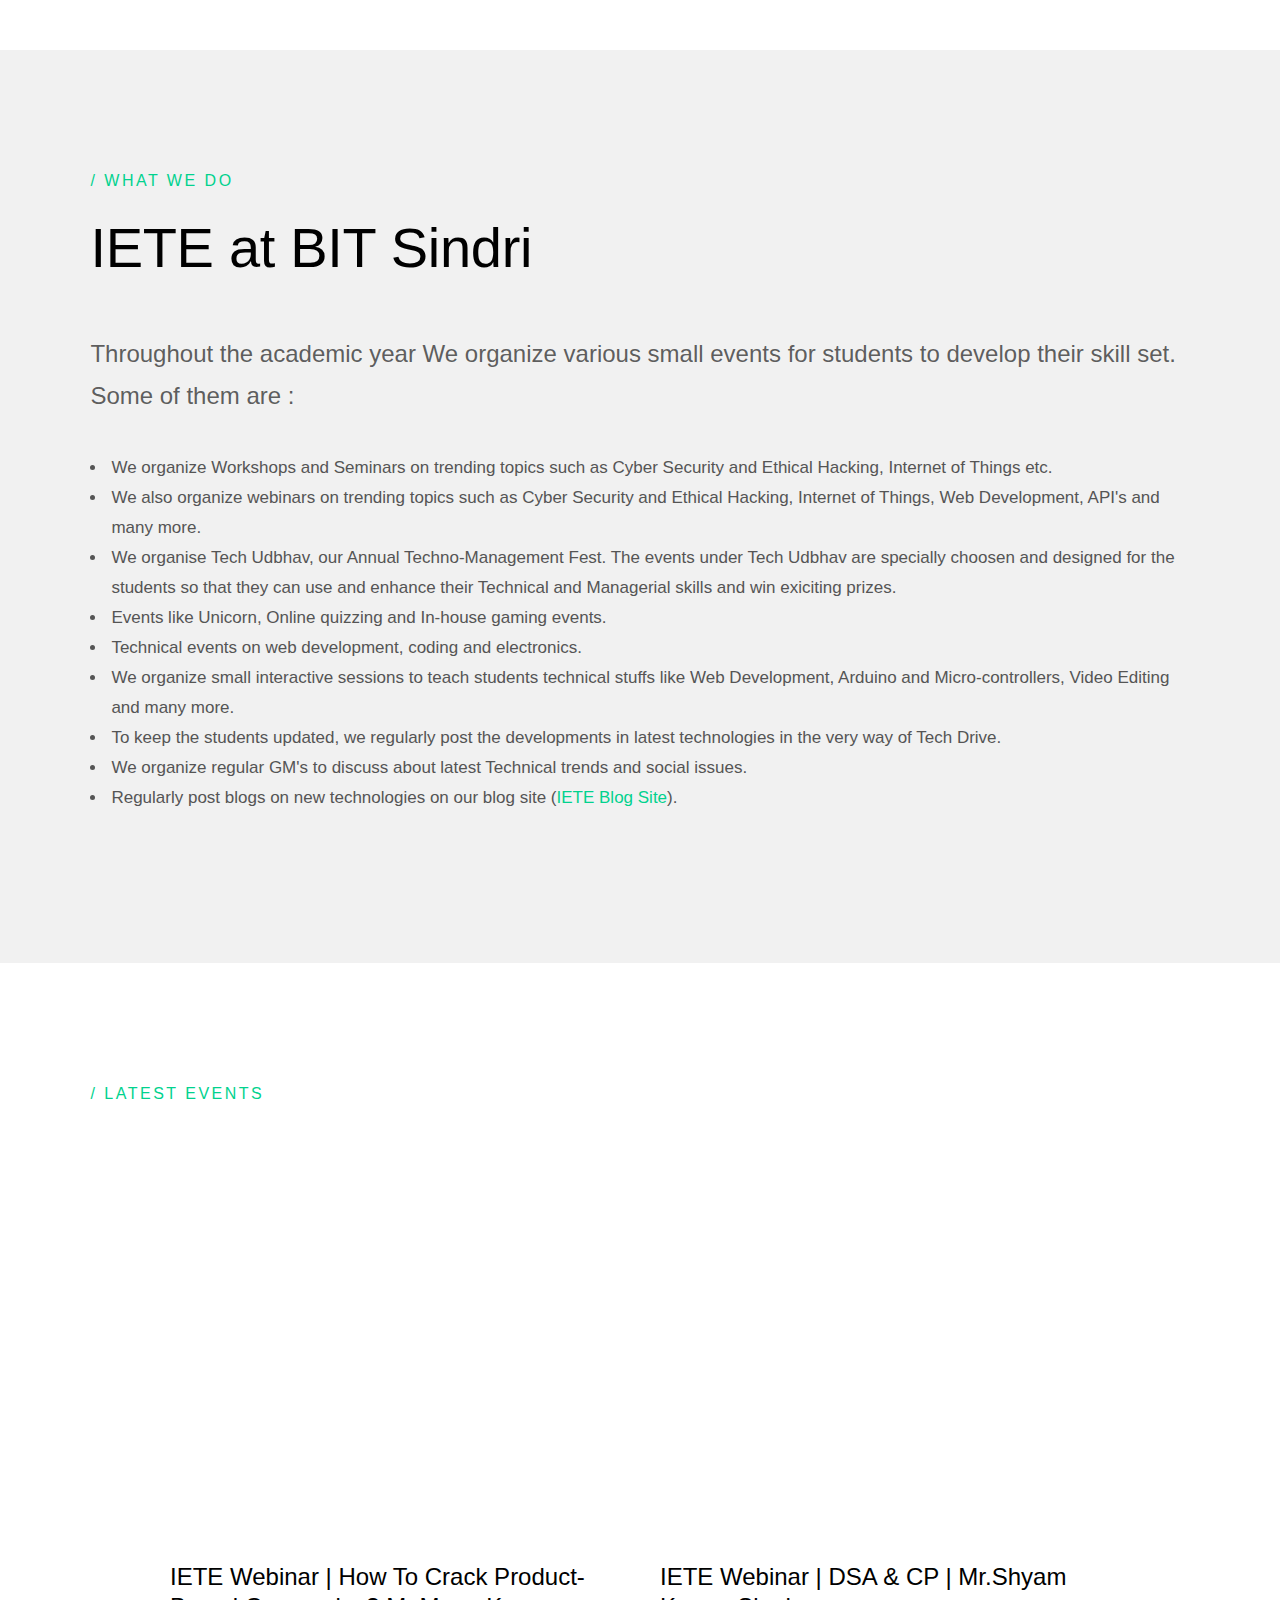
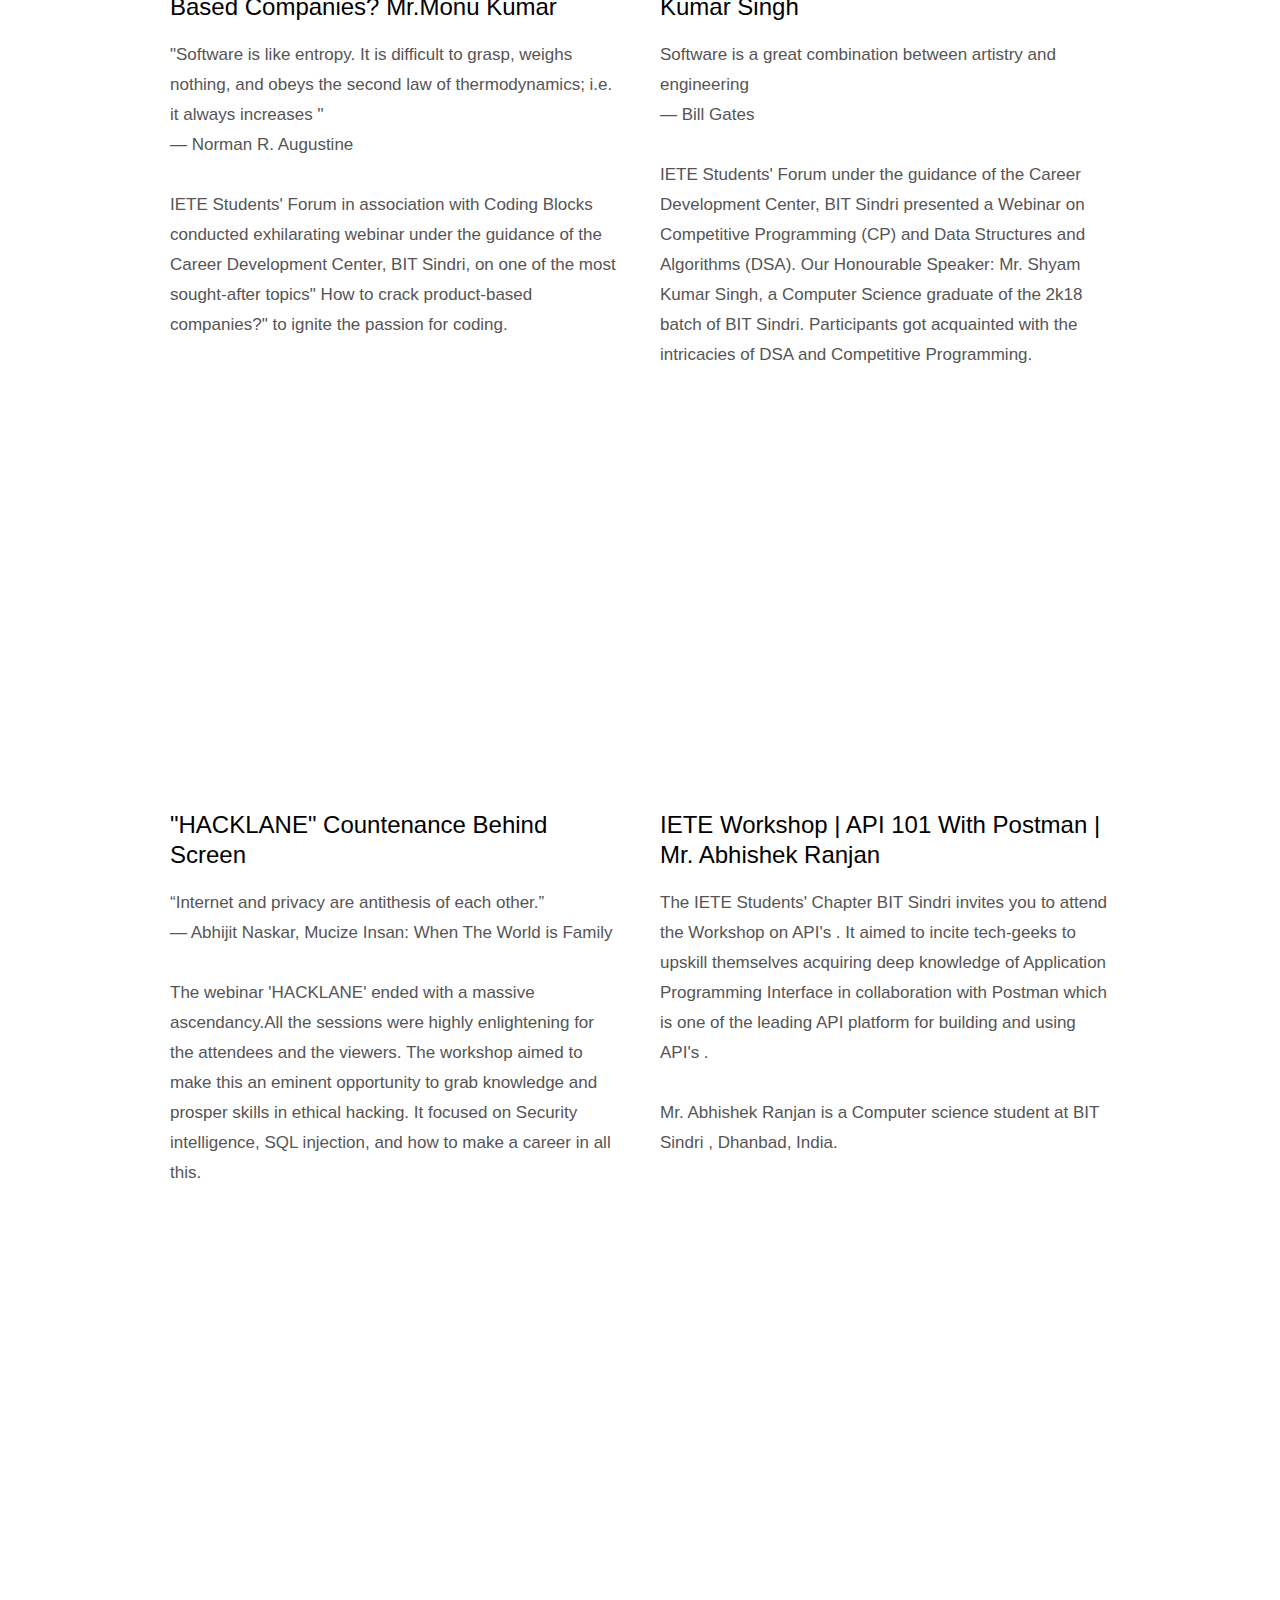
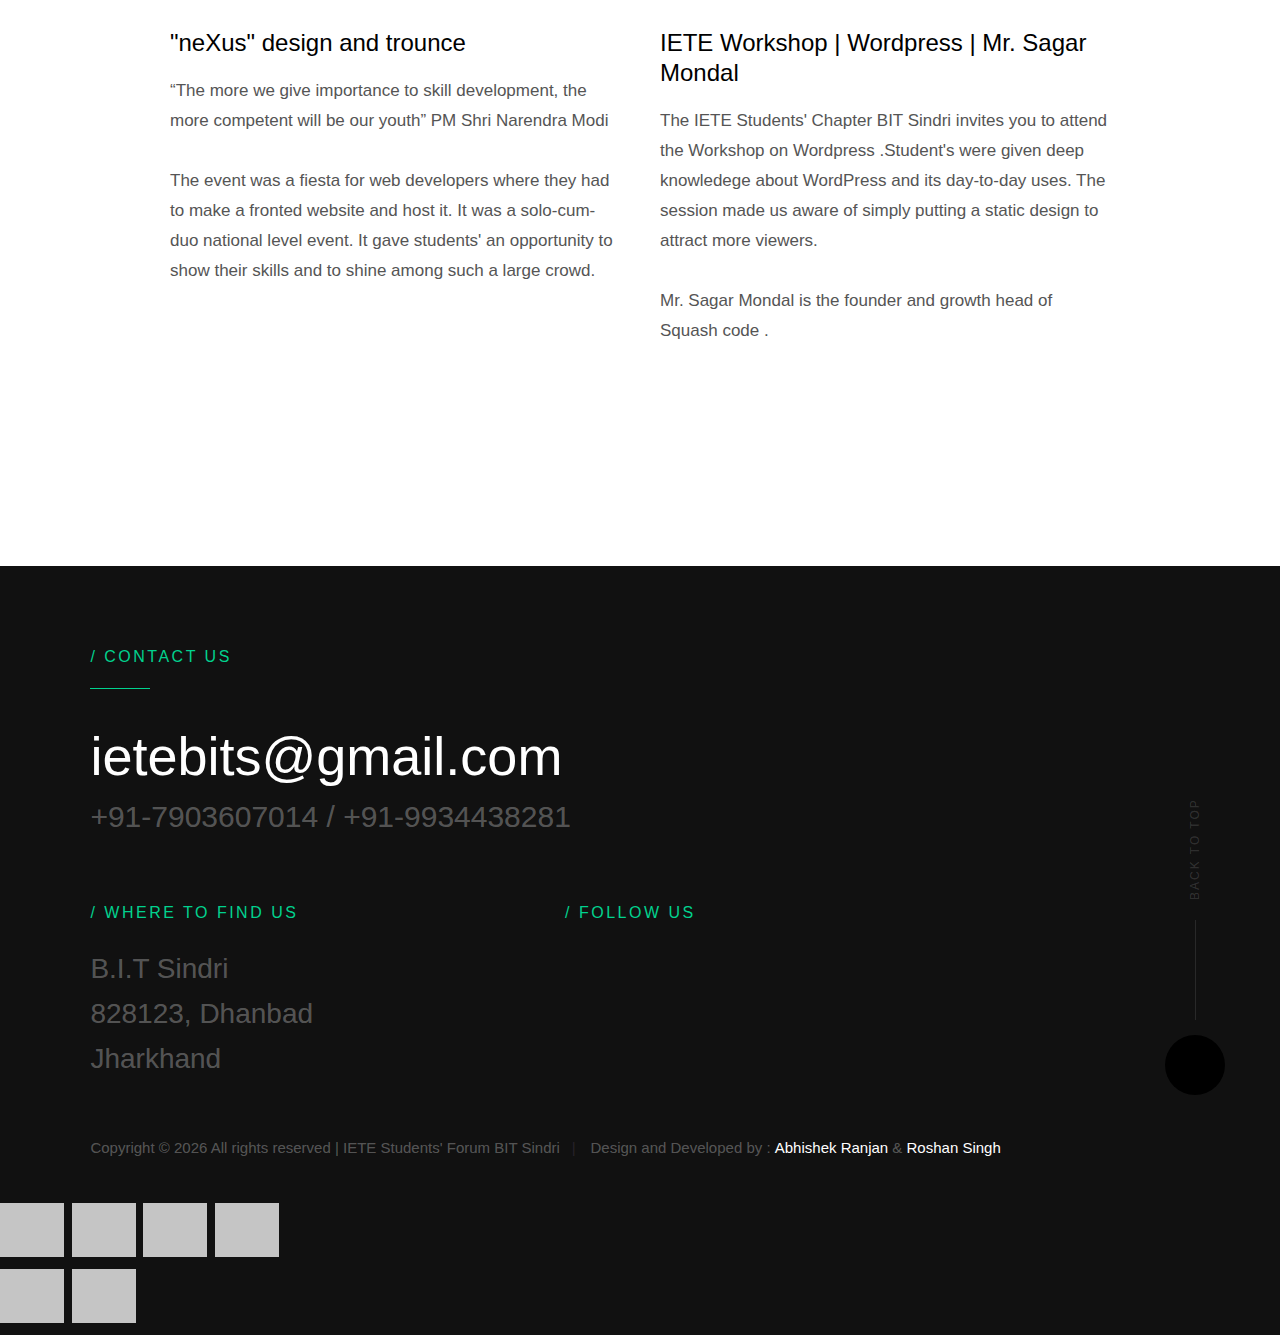
==== commit cffeebb5: "Merge pull request #23 from C0deepak/master" ====
--- a/index.html
+++ b/index.html
@@ -1,4 +1,3 @@
-
 <!DOCTYPE html>
 <html class="no-js" lang="en">
   <head>
@@ -70,7 +69,7 @@
             <li><a href="members.html" title="Members">Members</a></li>
             <li><a href="events.html" title="Events">Events</a></li>
             <li><a href="gallery.html" title="Gallery">Gallery</a></li>
-            <li><a href="alumni.html" title="Alumni">Our Alumni</a></li>
+            <li><a href="./iete-alumni/index.html" title="Alumni">Our Alumni</a></li>
             <li><a href="contact.html" title="Contact Us">Contact Us</a></li>
           </ul>
 
@@ -136,9 +135,9 @@
       <div class="shadow-overlay"></div>
       <div id="particles-js" class="home-content" style="padding: 0;">
         <div class="container">
-          <div class="row home-content__main" style="padding: 0;"><h1 style="font-size: 6rem;position: absolute;text-align: center; padding-left: 180px; padding-top: 300px;" class="ml3">IETE Welcomes the batch of </h1>
+          <!-- <div class="row home-content__main" style="padding: 0;"><h1 style="font-size: 6rem;position: absolute;text-align: center; padding-left: 180px; padding-top: 300px;" class="ml3">IETE Welcomes the batch of </h1>
             <h1 style="font-size: 5rem;position: absolute;text-align: center; padding-left: 540px; padding-top: 370px;" class="ml3">2K21 </h1>
-            </div>
+            </div> -->
         </div>
         <!-- end home-content__main -->
       </div>
@@ -231,8 +230,8 @@
               development.
             </p>
           </div>
-          <div class="col-half">
-            <img src="images/iete-member.jpg" alt="about-iete" />
+          <div class="col-half" style="padding-top: 30px;">
+            <img src="images/iete-member2.jpg" alt="about-iete" />
           </div>
         </div>
       </div>
@@ -240,17 +239,17 @@
     </section>
     <!-- end s-about -->
     <!-- ======= we are inducting ======= -->
-    <section id="cta" class="cta">
-      <div class="container" data-aos="zoom-in">
-
-        <div class="text-center">
+    <!-- <section id="cta" class="cta">
+      <div class="container" data-aos="zoom-in"> -->
+
+        <!-- <div class="text-center">
           <h3>want to start your journey with IETE?</h3>
           <p>Click on the below link in order to take part in our induction process</p>
           <a class="cta-btn" href="http://bit.ly/isfinduction" target="_blank" rel="noopener noreferrer">we are inducting</a>
-        </div>
-
-      </div>
-    </section><!-- End we are inducting -->
+        </div> -->
+
+      <!-- </div>
+    </section>End we are inducting -->
 
     <!-- services
     ================================================== -->
@@ -318,8 +317,63 @@
         </div>
       </div>
       <!-- end section-header -->
-
+      <!--  -->
       <div class="eve-list" data-aos="fade-up">
+        <div class="eve">
+          <iframe
+            src="https://www.youtube.com/embed/txpBBzly3rs"
+            frameborder="0"
+            allow="accelerometer; autoplay; encrypted-media; gyroscope; picture-in-picture"
+            allowfullscreen
+          ></iframe>
+          <h3>
+            IETE Webinar | How To Crack Product-Based Companies? 
+            Mr.Monu Kumar 
+            
+          </h3>
+          <div class="text">
+            <p>
+              "Software is like entropy. It is difficult to grasp, weighs nothing, 
+              and obeys the second law of thermodynamics; i.e. it always increases "  
+              <br>
+              ― Norman R. Augustine
+            </p>
+            <p>
+              IETE Students' Forum in association with Coding Blocks conducted 
+              exhilarating webinar under the guidance of the Career Development 
+              Center, BIT Sindri, on one of the most sought-after topics" How to
+               crack product-based companies?" to ignite the passion for coding.
+            </p>
+          </div>
+        </div>
+        <div class="eve">
+          <iframe
+            src="https://www.youtube.com/embed/rAYuHSChZw0"
+            frameborder="0"
+            allow="accelerometer; autoplay; encrypted-media; gyroscope; picture-in-picture"
+            allowfullscreen
+          ></iframe>
+          <h3>
+            IETE Webinar | DSA & CP |
+            Mr.Shyam Kumar Singh
+            
+          </h3>
+          <div class="text">
+            <p>
+              Software is a great combination between artistry and engineering
+              <br>
+              ― Bill Gates
+            </p>
+            <p>
+              IETE Students' Forum under the guidance of the Career Development Center, 
+              BIT Sindri presented a Webinar on Competitive Programming (CP) and Data 
+              Structures and Algorithms (DSA). Our Honourable Speaker: Mr. Shyam Kumar Singh,
+              a Computer Science graduate of the 2k18 batch of BIT Sindri. Participants got 
+              acquainted with the intricacies of DSA and Competitive Programming.
+             
+            </p>
+          </div>
+        </div>
         <div class="eve">
           <iframe
             src="https://www.youtube.com/embed/LBGNolyE5DU"
@@ -376,7 +430,6 @@
             allowfullscreen
           ></iframe>
           <h3>"neXus" design and trounce</h3>
-          <br>
           <div class="text">
             <p>
               “The more we give importance to skill development, the more competent will be our youth”
@@ -398,7 +451,8 @@
             allowfullscreen
           ></iframe>
           <h3>IETE Workshop | Wordpress |
-            Mr. Sagar Mondal </h3>
+            Mr. Sagar Mondal 
+          </h3>
           <div class="text">
             <p>
               The IETE Students' Chapter BIT Sindri invites you to attend the
@@ -410,55 +464,67 @@
             </p>
           </div>
         </div>
-        <div class="eve">
-          <iframe
-            src="https://www.youtube.com/embed/jN-iPjw_XUg"
+      </div>
+      <!--  -->
+    </section>
+
+      <!-- <div class="row masonry-wrap" data-aos="fade-up">
+        <div class="col-quat">
+          <iframe
+            width="100%"
+            height="315"
+            src="https://www.youtube.com/embed/txpBBzly3rs"
             frameborder="0"
             allow="accelerometer; autoplay; encrypted-media; gyroscope; picture-in-picture"
             allowfullscreen
           ></iframe>
           <h3>
-            IETE | Workshop |
-            Web Development | Github
+            IETE Webinar | How To Crack Product-Based Companies? 
+            Mr.Monu Kumar 
+            
           </h3>
-          <div class="text">
-            <p>
-              The IETE Students' Chapter BIT Sindri invites you to attend the
-              Workshop on Web development. Students got in-depth 
-              analysis of HTML, CSS, JavaScript, Git and GitHub. The 
-              participants also got the opportunity to host their own 
-              portfolio website live during the workshop.
-            </p>
-            <p>
-              Mr. Abhishek Ranjan is a Computer science student at BIT Sindri , Dhanbad, India.
-            </p>
-          </div>
-        </div>
-        <div class="eve">
-          <iframe
-            src="https://www.youtube.com/embed/pUiWDHboA1o"
-            frameborder="0"
-            allow="accelerometer; autoplay; encrypted-media; gyroscope; picture-in-picture"
-            allowfullscreen
-          ></iframe>
-          <h3>Écrire</h3>
-          <br>
-          <div class="text">
-            <p>
-              “It has become appallingly obvious that our technology has exceeded our humanity.” 
-              — Albert Einstein
-              <br>
-              Ecrire the blogg-o-battle tested the blogging talent of the 
-              students on technical topics. Through this event the 
-              participants got the opportunity to sharpen their blogging skills 
-              and also learn from the blogs of other participants. It ended 
-              with a colossal triumph.
-            </p>
-          </div>
-        </div>
-      </div>
-    </section>
-      <!-- <div class="row masonry-wrap" data-aos="fade-up">
+          <p>
+            "Software is like entropy. It is difficult to grasp, weighs nothing, 
+            and obeys the second law of thermodynamics; i.e. it always increases "  
+            <br>
+            ― Norman R. Augustine
+          </p>
+          <p>
+            IETE Students' Forum in association with Coding Blocks conducted 
+            exhilarating webinar under the guidance of the Career Development 
+            Center, BIT Sindri, on one of the most sought-after topics" How to
+             crack product-based companies?" to ignite the passion for coding.
+          </p>
+        </div>
+
+        <div class="col-quat">
+          <iframe
+            width="100%"
+            height="315"
+            src="https://www.youtube.com/embed/rAYuHSChZw0"
+            frameborder="0"
+            allow="accelerometer; autoplay; encrypted-media; gyroscope; picture-in-picture"
+            allowfullscreen
+          ></iframe>
+          <h3>
+            IETE Webinar | DSA & CP |
+            Mr.Shyam Kumar Singh
+            
+          </h3>
+          <p>
+            Software is a great combination between artistry and engineering
+            <br>
+            ― Bill Gates
+          </p>
+          <p>
+            IETE Students' Forum under the guidance of the Career Development Center, 
+            BIT Sindri presented a Webinar on Competitive Programming (CP) and Data 
+            Structures and Algorithms (DSA). Our Honourable Speaker: Mr. Shyam Kumar Singh,
+            a Computer Science graduate of the 2k18 batch of BIT Sindri. Participants got 
+            acquainted with the intricacies of DSA and Competitive Programming.
+           
+          </p>
+        </div>
 
         <div class="col-quat">
           <iframe
@@ -486,6 +552,9 @@
            
           </p>
         </div>
+       
+      </div> -->
+      <!-- <div class="row masonry-wrap" data-aos="fade-up"> 
         <div class="col-quat">
           <iframe
             width="100%"
@@ -509,6 +578,8 @@
             Mr. Abhishek Ranjan is a Computer science student at BIT Sindri , Dhanbad, India.
           </p>
         </div>
+
+
         <div class="col-quat">
           <iframe
             width="100%"
@@ -532,8 +603,8 @@
           </p>
         </div>
        
-      </div> -->
-      <!-- <div class="row masonry-wrap" data-aos="fade-up">
+
+
         <div class="col-quat">
           <iframe
             width="100%"
@@ -554,7 +625,7 @@
             Mr. Sagar Mondal is the founder and growth head of Squash code .
           </p>
         </div>
-        <div class="col-quat">
+        <!-- <div class="col-quat">
           <iframe
             width="100%"
             height="315"
@@ -577,8 +648,8 @@
           <p>
             Mr. Abhishek Ranjan is a Computer science student at BIT Sindri , Dhanbad, India.
           </p>
-        </div>
-        <div class="col-quat">
+        </div> -->
+        <!-- <div class="col-quat">
           <iframe
             width="100%"
             height="315"
@@ -599,9 +670,8 @@
             and also learn from the blogs of other participants. It ended 
             with a colossal triumph.
           </p>
-        </div>
-      </div> -->
-    <!-- </section> -->
+        </div> -->
+
         <!-- <div class="col-quat">
           <iframe
             width="100%"
@@ -622,6 +692,7 @@
           </p>
         </div> -->
 
+      <!-- </div> -->
       <!-- end masonry-wrap -->
       <!-- stats
     ================================================== --
@@ -661,8 +732,6 @@
                 curiosity meet the opportunities.
               </blockquote>
             </div>
-          </div>
-        </div>
             <!-- end testimonials__slide -->
             <!-- stats
     ================================================== --
